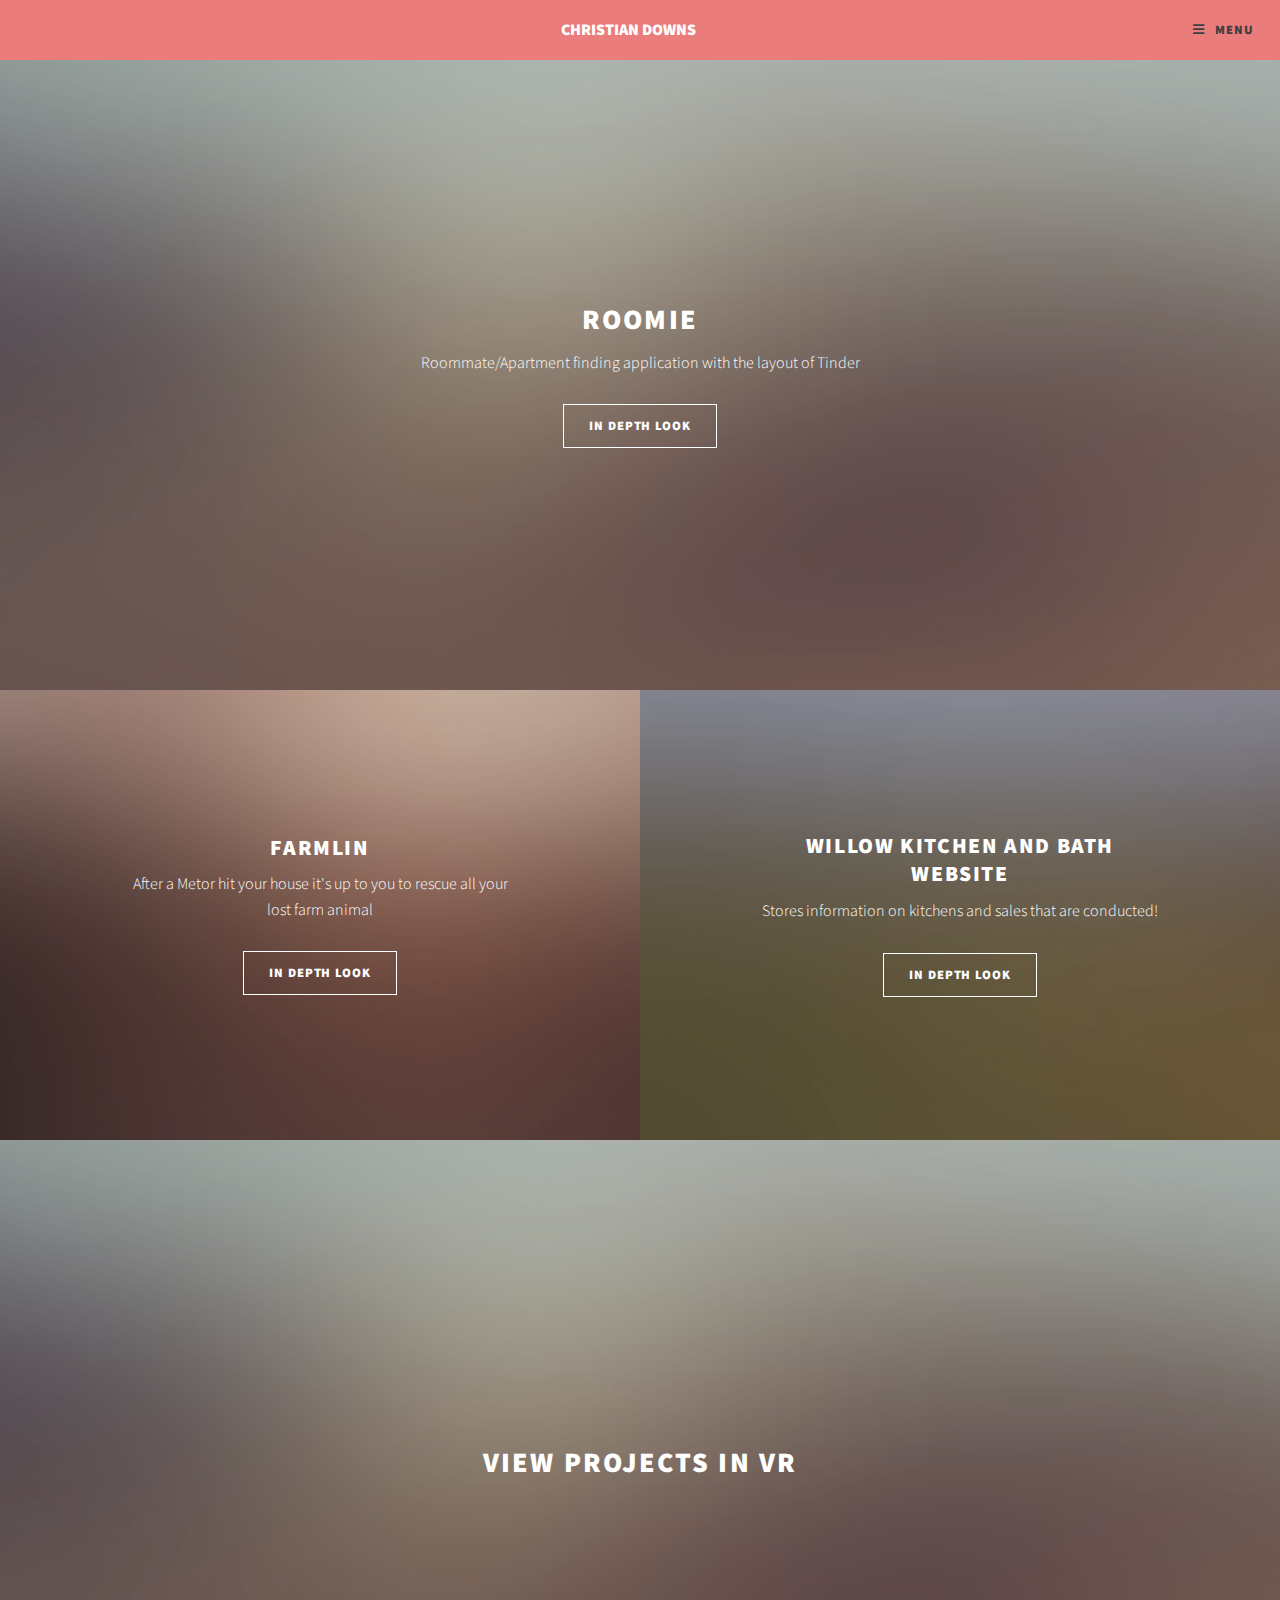
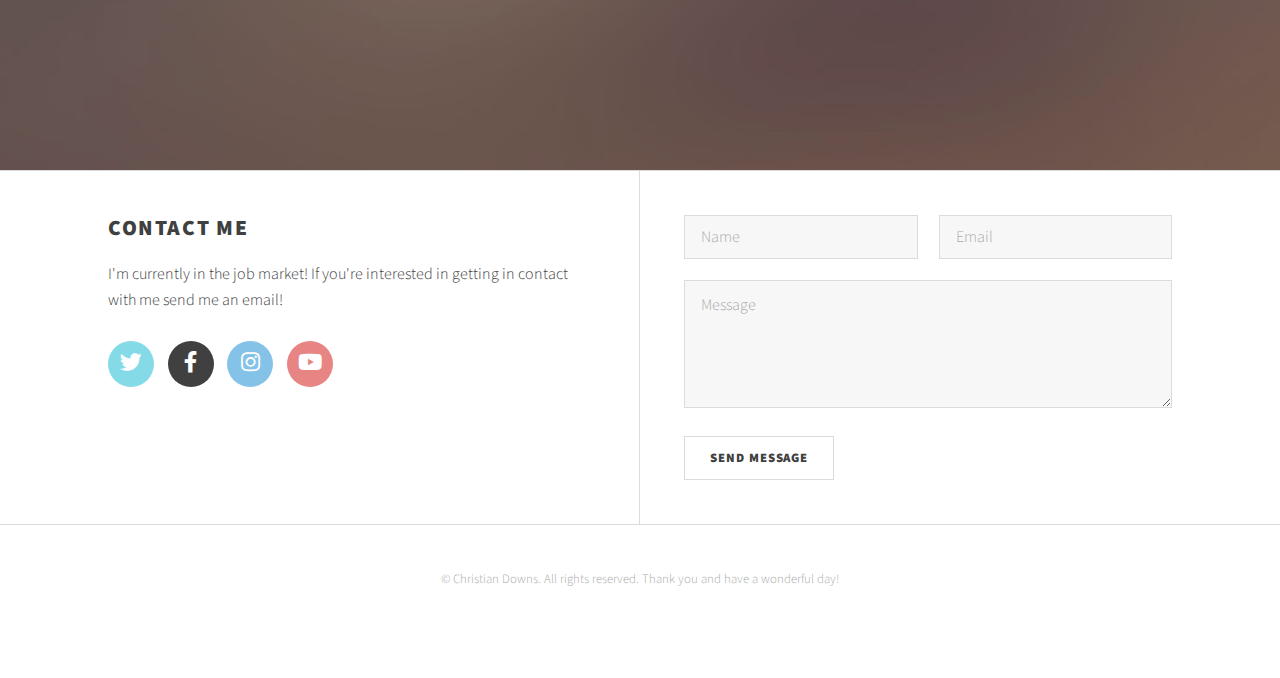
==== index.html @ 5be2044f "A few changes" ====
<!DOCTYPE HTML>
<!--
	Polymorph by Pixelarity
	pixelarity.com | hello@pixelarity.com
	License: pixelarity.com/license
-->
<html>
	<head>
		<title>Christian Downs</title>
		<meta charset="utf-8" />
		<meta name="viewport" content="width=device-width, initial-scale=1, user-scalable=no" />
		<link rel="stylesheet" href="assets/css/main.css" />
	</head>
	<body class="is-preload">
		
		<!-- Wrapper -->
			<div id="wrapper">

				<!-- Header -->
					<header id="header">

						<!-- Logo -->
							<div class="logo">
								<a href="index.html" class="title"><strong>Christian Downs</strong></a>
							</div>

						<!-- Nav -->
							<nav id="nav">
								<ul>
									<li><a href="index.html">Home</a></li>
									<li>
										<!--Drop down menue-->
										<a href="projects.html" class="dropdown">Projects</a>
										<ul>
											
											<li><a href="roomie.html">Roomie</a></li>
											<li><a href="farmlin.html">Farmlin</a></li>
											<li><a href="willow.html">Willow Kitchen and Bath Website</a></li>
										</ul>
									</li>
									<li><a href="contact.html">Contact</a></li>
								</ul>
							</nav>

					</header>
				<!--My Info-->
				<section id="my-info">
										
				</section>
				<!-- Banner -->
					<section id="banner">

						<!-- One -->
							<article class="full">
								<img src="images/pic01.jpg" alt="" data-position="center" />
								<div class="content">
									<h2><a href="roomie.html">Roomie</a></h2>
									<p>Roommate/Apartment finding application with the layout of Tinder</p>
									<ul class="actions special">
										<li><a href="roomie.html" class="button">In depth look</a></li>
									</ul>
								</div>
							</article>

						<!-- Two -->
							<article class="half">
								<img src="images/pic02.jpg" alt="" data-position="center" />
								<div class="content">
									<h2><a href="farmlin.html">Farmlin</a></h2>
									<p>After a Metor hit your house it's up to you to rescue all your lost farm animal</p>
									<ul class="actions special">
										<li><a href="farmlin.html" class="button">In Depth Look</a></li>
									</ul>
								</div>
							</article>

						<!-- Three -->
							<article class="half">
								<img src="images/pic03.jpg" alt="" data-position="center" />
								<div class="content">
									<h2><a href="willow.html">Willow Kitchen and Bath Website</a></h2>
									<p>Stores information on kitchens and sales that are conducted!</p>
									<ul class="actions special">
										<li><a href="willow.html" class="button">In Depth Look</a></li>
									</ul>
								</div>
							</article>
							<article class="full">
								<img src="images/pic01.jpg" data-position="center" />
								<div class="content">
									<h2><a href="vrProjectsDisplay.html">View Projects in VR</a></h2>
								</div>
							</article>

					</section>

				<!-- Main -->
					<div id="main">

					</div>

				<!-- Footer -->
					<footer id="footer">
						<div class="inner">
							<section>
								<h2>Contact me</h2>
								<p>I'm currently in the job market! If you're interested in getting in contact with me send me an email!</p>
								<ul class="icons style2">
									<li><a href="#" class="icon brands fa-twitter"><span class="label">Twitter</span></a></li>
									<li><a href="#" class="icon brands fa-facebook-f"><span class="label">Facebook</span></a></li>
									<li><a href="#" class="icon brands fa-instagram"><span class="label">Instagram</span></a></li>
									<li><a href="#" class="icon brands fa-youtube"><span class="label">YouTube</span></a></li>
								</ul>
							</section>
							<section>
                    <form method="post" action="http://christiandowns.info/cgi-bin/FormMail.pl">
                    	<input type="hidden" name="recipient" value="christian.downs.15@gmail.com" />
                    	<input type="hidden" name="subject" value="From the contact form" />
                    	<input type="hidden" name="redirect"
                    		value="http://www.christiandowns.info/emailSentPage.html" />
                    	<div class="fields">
                    		<div class="field half">
                    			<input type="text" name="name" id="name" placeholder="Name" />
                    		</div>
                    		<div class="field half">
                    			<input type="email" name="email" id="email" placeholder="Email" />
                    		</div>
                    		<div class="field">
                    			<textarea name="message" id="message" placeholder="Message" rows="4"></textarea>
                    		</div>
                    	</div>
                    	<ul class="actions">
                    		<li><input type="submit" value="Send Message" /></li>
                    	</ul>
                    </form>
							</section>
						</div>
						<div class="copyright">
							<p>&copy; Christian Downs. All rights reserved. Thank you and have a wonderful day!</p>
						</div>
					</footer>

			</div>

		<!-- Scripts -->
			<script src="assets/js/jquery.min.js"></script>
			<script src="assets/js/jquery.dropotron.min.js"></script>
			<script src="assets/js/browser.min.js"></script>
			<script src="assets/js/breakpoints.min.js"></script>
			<script src="assets/js/util.js"></script>
			<script src="assets/js/main.js"></script>
			<script src="https://smtpjs.com/v3/smtp.js"></script>
			<script src="email.js"></script>


	</body>
</html>
---- assets/css/main.css ----
@import url(fontawesome-all.min.css);
@import url("https://fonts.googleapis.com/css?family=Source+Sans+Pro:300,900,300italic,900italic");

/*
	Polymorph by Pixelarity
	pixelarity.com | hello@pixelarity.com
	License: pixelarity.com/license
*/

html, body, div, span, applet, object,
iframe, h1, h2, h3, h4, h5, h6, p, blockquote,
pre, a, abbr, acronym, address, big, cite,
code, del, dfn, em, img, ins, kbd, q, s, samp,
small, strike, strong, sub, sup, tt, var, b,
u, i, center, dl, dt, dd, ol, ul, li, fieldset,
form, label, legend, table, caption, tbody,
tfoot, thead, tr, th, td, article, aside,
canvas, details, embed, figure, figcaption,
footer, header, hgroup, menu, nav, output, ruby,
section, summary, time, mark, audio, video {
	margin: 0;
	padding: 0;
	border: 0;
	font-size: 100%;
	font: inherit;
	vertical-align: baseline;}

article, aside, details, figcaption, figure,
footer, header, hgroup, menu, nav, section {
	display: block;}

body {
	line-height: 1;
}

ol, ul {
	list-style: none;
}

blockquote, q {
	quotes: none;
}

	blockquote:before, blockquote:after, q:before, q:after {
		content: '';
		content: none;
	}

table {
	border-collapse: collapse;
	border-spacing: 0;
}

body {
	-webkit-text-size-adjust: none;
}

mark {
	background-color: transparent;
	color: inherit;
}

input::-moz-focus-inner {
	border: 0;
	padding: 0;
}

input, select, textarea {
	-moz-appearance: none;
	-webkit-appearance: none;
	-ms-appearance: none;
	appearance: none;
}

/* Basic */

	@-ms-viewport {
		width: device-width;
	}

	body {
		-ms-overflow-style: scrollbar;
	}

	@media screen and (max-width: 480px) {

		html, body {
			min-width: 320px;
		}

	}

	html {
		box-sizing: border-box;
	}

	*, *:before, *:after {
		box-sizing: inherit;
	}

	body {
		background: #ffffff;
	}

		body.is-preload *, body.is-preload *:before, body.is-preload *:after {
			-moz-animation: none !important;
			-webkit-animation: none !important;
			-ms-animation: none !important;
			animation: none !important;
			-moz-transition: none !important;
			-webkit-transition: none !important;
			-ms-transition: none !important;
			transition: none !important;
		}

/* Type */

	body {
		background-color: #ffffff;
		color: #404040;
	}

	body, input, select, textarea {
		font-family: "Source Sans Pro", Helvetica, sans-serif;
		font-size: 16pt;
		font-weight: 300;
		line-height: 1.6;
	}

		@media screen and (max-width: 1680px) {

			body, input, select, textarea {
				font-size: 13pt;
			}

		}

		@media screen and (max-width: 1280px) {

			body, input, select, textarea {
				font-size: 12pt;
			}

		}

		@media screen and (max-width: 360px) {

			body, input, select, textarea {
				font-size: 11pt;
			}

		}

	a {
		-moz-transition: border-bottom-color 0.2s ease-in-out, color 0.2s ease-in-out;
		-webkit-transition: border-bottom-color 0.2s ease-in-out, color 0.2s ease-in-out;
		-ms-transition: border-bottom-color 0.2s ease-in-out, color 0.2s ease-in-out;
		transition: border-bottom-color 0.2s ease-in-out, color 0.2s ease-in-out;
		text-decoration: none;
		border-bottom: dotted 1px;
	}

		a:before {
			-moz-transition: color 0.2s ease-in-out;
			-webkit-transition: color 0.2s ease-in-out;
			-ms-transition: color 0.2s ease-in-out;
			transition: color 0.2s ease-in-out;
		}

		a:hover {
			color: #e66666 !important;
			border-bottom-color: transparent;
		}

			a:hover:before {
				color: #e66666 !important;
			}

	strong, b {
		font-weight: 900;
	}

	em, i {
		font-style: italic;
	}

	p {
		margin: 0 0 1.75em 0;
	}

	h1, h2, h3, h4, h5, h6 {
		font-weight: 900;
		line-height: 1.3;
		margin: 2.1875em 0 0.875em 0;
		text-transform: uppercase;
		letter-spacing: 0.075em;
	}

		h1 a, h2 a, h3 a, h4 a, h5 a, h6 a {
			border-bottom: 0;
			color: inherit;
			text-decoration: none;
		}

		h1:first-child, h2:first-child, h3:first-child, h4:first-child, h5:first-child, h6:first-child {
			margin-top: 0;
		}

	h2 {
		font-size: 1.35em;
	}

	h3 {
		font-size: 1.2em;
	}

	h4 {
		font-size: 1em;
	}

	h5 {
		font-size: 0.9em;
	}

	h6 {
		font-size: 0.7em;
	}

	@media screen and (max-width: 736px) {

		h2 {
			font-size: 1.25em;
		}

		h3 {
			font-size: 1em;
		}

	}

	sub {
		font-size: 0.8em;
		position: relative;
		top: 0.5em;
	}

	sup {
		font-size: 0.8em;
		position: relative;
		top: -0.5em;
	}

	blockquote {
		border-left: solid 4px;
		font-style: italic;
		margin: 0 0 1.75em 0;
		padding: 0.4375em 0 0.4375em 1.75em;
	}

	code {
		border: solid 1px;
		font-family: "Courier New", monospace;
		font-size: 0.9em;
		margin: 0 0.25em;
		padding: 0.25em 0.65em;
	}

	pre {
		-webkit-overflow-scrolling: touch;
		font-family: "Courier New", monospace;
		font-size: 0.9em;
		margin: 0 0 1.75em 0;
	}

		pre code {
			display: block;
			line-height: 1.75;
			padding: 1em 1.5em;
			overflow-x: auto;
		}

	hr {
		border: 0;
		border-bottom: solid 1px;
		margin: 1.75em 0;
	}

		hr.major {
			margin: 2.625em 0;
		}

	.align-left {
		text-align: left;
	}

	.align-center {
		text-align: center;
	}

	.align-right {
		text-align: right;
	}

	input, select, textarea {
		color: #404040;
	}

	a {
		color: #e66666;
	}

	strong, b {
		color: #404040;
	}

	h1, h2, h3, h4, h5, h6 {
		color: #404040 !important;
	}

	blockquote {
		border-left-color: #dbdbdb;
	}

	code {
		background: rgba(144, 144, 144, 0.075);
		border-color: #dbdbdb;
	}

	hr {
		border-bottom-color: #dbdbdb;
	}

/* Row */

	.row {
		display: flex;
		flex-wrap: wrap;
		box-sizing: border-box;
		align-items: stretch;
	}

		.row > * {
			box-sizing: border-box;
		}

		.row.gtr-uniform > * > :last-child {
			margin-bottom: 0;
		}

		.row.aln-left {
			justify-content: flex-start;
		}

		.row.aln-center {
			justify-content: center;
		}

		.row.aln-right {
			justify-content: flex-end;
		}

		.row.aln-top {
			align-items: flex-start;
		}

		.row.aln-middle {
			align-items: center;
		}

		.row.aln-bottom {
			align-items: flex-end;
		}

		.row > .imp {
			order: -1;
		}

		.row > .col-1 {
			width: 8.33333%;
		}

		.row > .off-1 {
			margin-left: 8.33333%;
		}

		.row > .col-2 {
			width: 16.66667%;
		}

		.row > .off-2 {
			margin-left: 16.66667%;
		}

		.row > .col-3 {
			width: 25%;
		}

		.row > .off-3 {
			margin-left: 25%;
		}

		.row > .col-4 {
			width: 33.33333%;
		}

		.row > .off-4 {
			margin-left: 33.33333%;
		}

		.row > .col-5 {
			width: 41.66667%;
		}

		.row > .off-5 {
			margin-left: 41.66667%;
		}

		.row > .col-6 {
			width: 50%;
		}

		.row > .off-6 {
			margin-left: 50%;
		}

		.row > .col-7 {
			width: 58.33333%;
		}

		.row > .off-7 {
			margin-left: 58.33333%;
		}

		.row > .col-8 {
			width: 66.66667%;
		}

		.row > .off-8 {
			margin-left: 66.66667%;
		}

		.row > .col-9 {
			width: 75%;
		}

		.row > .off-9 {
			margin-left: 75%;
		}

		.row > .col-10 {
			width: 83.33333%;
		}

		.row > .off-10 {
			margin-left: 83.33333%;
		}

		.row > .col-11 {
			width: 91.66667%;
		}

		.row > .off-11 {
			margin-left: 91.66667%;
		}

		.row > .col-12 {
			width: 100%;
		}

		.row > .off-12 {
			margin-left: 100%;
		}

		.row.gtr-0 {
			margin-top: 0;
			margin-left: 0em;
		}

			.row.gtr-0 > * {
				padding: 0 0 0 0em;
			}

			.row.gtr-0.gtr-uniform {
				margin-top: 0em;
			}

				.row.gtr-0.gtr-uniform > * {
					padding-top: 0em;
				}

		.row.gtr-25 {
			margin-top: 0;
			margin-left: -0.6875em;
		}

			.row.gtr-25 > * {
				padding: 0 0 0 0.6875em;
			}

			.row.gtr-25.gtr-uniform {
				margin-top: -0.6875em;
			}

				.row.gtr-25.gtr-uniform > * {
					padding-top: 0.6875em;
				}

		.row.gtr-50 {
			margin-top: 0;
			margin-left: -1.375em;
		}

			.row.gtr-50 > * {
				padding: 0 0 0 1.375em;
			}

			.row.gtr-50.gtr-uniform {
				margin-top: -1.375em;
			}

				.row.gtr-50.gtr-uniform > * {
					padding-top: 1.375em;
				}

		.row {
			margin-top: 0;
			margin-left: -2.75em;
		}

			.row > * {
				padding: 0 0 0 2.75em;
			}

			.row.gtr-uniform {
				margin-top: -2.75em;
			}

				.row.gtr-uniform > * {
					padding-top: 2.75em;
				}

		.row.gtr-150 {
			margin-top: 0;
			margin-left: -4.125em;
		}

			.row.gtr-150 > * {
				padding: 0 0 0 4.125em;
			}

			.row.gtr-150.gtr-uniform {
				margin-top: -4.125em;
			}

				.row.gtr-150.gtr-uniform > * {
					padding-top: 4.125em;
				}

		.row.gtr-200 {
			margin-top: 0;
			margin-left: -5.5em;
		}

			.row.gtr-200 > * {
				padding: 0 0 0 5.5em;
			}

			.row.gtr-200.gtr-uniform {
				margin-top: -5.5em;
			}

				.row.gtr-200.gtr-uniform > * {
					padding-top: 5.5em;
				}

		@media screen and (max-width: 1680px) {

			.row {
				display: flex;
				flex-wrap: wrap;
				box-sizing: border-box;
				align-items: stretch;
			}

				.row > * {
					box-sizing: border-box;
				}

				.row.gtr-uniform > * > :last-child {
					margin-bottom: 0;
				}

				.row.aln-left {
					justify-content: flex-start;
				}

				.row.aln-center {
					justify-content: center;
				}

				.row.aln-right {
					justify-content: flex-end;
				}

				.row.aln-top {
					align-items: flex-start;
				}

				.row.aln-middle {
					align-items: center;
				}

				.row.aln-bottom {
					align-items: flex-end;
				}

				.row > .imp-xlarge {
					order: -1;
				}

				.row > .col-1-xlarge {
					width: 8.33333%;
				}

				.row > .off-1-xlarge {
					margin-left: 8.33333%;
				}

				.row > .col-2-xlarge {
					width: 16.66667%;
				}

				.row > .off-2-xlarge {
					margin-left: 16.66667%;
				}

				.row > .col-3-xlarge {
					width: 25%;
				}

				.row > .off-3-xlarge {
					margin-left: 25%;
				}

				.row > .col-4-xlarge {
					width: 33.33333%;
				}

				.row > .off-4-xlarge {
					margin-left: 33.33333%;
				}

				.row > .col-5-xlarge {
					width: 41.66667%;
				}

				.row > .off-5-xlarge {
					margin-left: 41.66667%;
				}

				.row > .col-6-xlarge {
					width: 50%;
				}

				.row > .off-6-xlarge {
					margin-left: 50%;
				}

				.row > .col-7-xlarge {
					width: 58.33333%;
				}

				.row > .off-7-xlarge {
					margin-left: 58.33333%;
				}

				.row > .col-8-xlarge {
					width: 66.66667%;
				}

				.row > .off-8-xlarge {
					margin-left: 66.66667%;
				}

				.row > .col-9-xlarge {
					width: 75%;
				}

				.row > .off-9-xlarge {
					margin-left: 75%;
				}

				.row > .col-10-xlarge {
					width: 83.33333%;
				}

				.row > .off-10-xlarge {
					margin-left: 83.33333%;
				}

				.row > .col-11-xlarge {
					width: 91.66667%;
				}

				.row > .off-11-xlarge {
					margin-left: 91.66667%;
				}

				.row > .col-12-xlarge {
					width: 100%;
				}

				.row > .off-12-xlarge {
					margin-left: 100%;
				}

				.row.gtr-0 {
					margin-top: 0;
					margin-left: 0em;
				}

					.row.gtr-0 > * {
						padding: 0 0 0 0em;
					}

					.row.gtr-0.gtr-uniform {
						margin-top: 0em;
					}

						.row.gtr-0.gtr-uniform > * {
							padding-top: 0em;
						}

				.row.gtr-25 {
					margin-top: 0;
					margin-left: -0.6875em;
				}

					.row.gtr-25 > * {
						padding: 0 0 0 0.6875em;
					}

					.row.gtr-25.gtr-uniform {
						margin-top: -0.6875em;
					}

						.row.gtr-25.gtr-uniform > * {
							padding-top: 0.6875em;
						}

				.row.gtr-50 {
					margin-top: 0;
					margin-left: -1.375em;
				}

					.row.gtr-50 > * {
						padding: 0 0 0 1.375em;
					}

					.row.gtr-50.gtr-uniform {
						margin-top: -1.375em;
					}

						.row.gtr-50.gtr-uniform > * {
							padding-top: 1.375em;
						}

				.row {
					margin-top: 0;
					margin-left: -2.75em;
				}

					.row > * {
						padding: 0 0 0 2.75em;
					}

					.row.gtr-uniform {
						margin-top: -2.75em;
					}

						.row.gtr-uniform > * {
							padding-top: 2.75em;
						}

				.row.gtr-150 {
					margin-top: 0;
					margin-left: -4.125em;
				}

					.row.gtr-150 > * {
						padding: 0 0 0 4.125em;
					}

					.row.gtr-150.gtr-uniform {
						margin-top: -4.125em;
					}

						.row.gtr-150.gtr-uniform > * {
							padding-top: 4.125em;
						}

				.row.gtr-200 {
					margin-top: 0;
					margin-left: -5.5em;
				}

					.row.gtr-200 > * {
						padding: 0 0 0 5.5em;
					}

					.row.gtr-200.gtr-uniform {
						margin-top: -5.5em;
					}

						.row.gtr-200.gtr-uniform > * {
							padding-top: 5.5em;
						}

		}

		@media screen and (max-width: 1280px) {

			.row {
				display: flex;
				flex-wrap: wrap;
				box-sizing: border-box;
				align-items: stretch;
			}

				.row > * {
					box-sizing: border-box;
				}

				.row.gtr-uniform > * > :last-child {
					margin-bottom: 0;
				}

				.row.aln-left {
					justify-content: flex-start;
				}

				.row.aln-center {
					justify-content: center;
				}

				.row.aln-right {
					justify-content: flex-end;
				}

				.row.aln-top {
					align-items: flex-start;
				}

				.row.aln-middle {
					align-items: center;
				}

				.row.aln-bottom {
					align-items: flex-end;
				}

				.row > .imp-large {
					order: -1;
				}

				.row > .col-1-large {
					width: 8.33333%;
				}

				.row > .off-1-large {
					margin-left: 8.33333%;
				}

				.row > .col-2-large {
					width: 16.66667%;
				}

				.row > .off-2-large {
					margin-left: 16.66667%;
				}

				.row > .col-3-large {
					width: 25%;
				}

				.row > .off-3-large {
					margin-left: 25%;
				}

				.row > .col-4-large {
					width: 33.33333%;
				}

				.row > .off-4-large {
					margin-left: 33.33333%;
				}

				.row > .col-5-large {
					width: 41.66667%;
				}

				.row > .off-5-large {
					margin-left: 41.66667%;
				}

				.row > .col-6-large {
					width: 50%;
				}

				.row > .off-6-large {
					margin-left: 50%;
				}

				.row > .col-7-large {
					width: 58.33333%;
				}

				.row > .off-7-large {
					margin-left: 58.33333%;
				}

				.row > .col-8-large {
					width: 66.66667%;
				}

				.row > .off-8-large {
					margin-left: 66.66667%;
				}

				.row > .col-9-large {
					width: 75%;
				}

				.row > .off-9-large {
					margin-left: 75%;
				}

				.row > .col-10-large {
					width: 83.33333%;
				}

				.row > .off-10-large {
					margin-left: 83.33333%;
				}

				.row > .col-11-large {
					width: 91.66667%;
				}

				.row > .off-11-large {
					margin-left: 91.66667%;
				}

				.row > .col-12-large {
					width: 100%;
				}

				.row > .off-12-large {
					margin-left: 100%;
				}

				.row.gtr-0 {
					margin-top: 0;
					margin-left: 0em;
				}

					.row.gtr-0 > * {
						padding: 0 0 0 0em;
					}

					.row.gtr-0.gtr-uniform {
						margin-top: 0em;
					}

						.row.gtr-0.gtr-uniform > * {
							padding-top: 0em;
						}

				.row.gtr-25 {
					margin-top: 0;
					margin-left: -0.6875em;
				}

					.row.gtr-25 > * {
						padding: 0 0 0 0.6875em;
					}

					.row.gtr-25.gtr-uniform {
						margin-top: -0.6875em;
					}

						.row.gtr-25.gtr-uniform > * {
							padding-top: 0.6875em;
						}

				.row.gtr-50 {
					margin-top: 0;
					margin-left: -1.375em;
				}

					.row.gtr-50 > * {
						padding: 0 0 0 1.375em;
					}

					.row.gtr-50.gtr-uniform {
						margin-top: -1.375em;
					}

						.row.gtr-50.gtr-uniform > * {
							padding-top: 1.375em;
						}

				.row {
					margin-top: 0;
					margin-left: -2.75em;
				}

					.row > * {
						padding: 0 0 0 2.75em;
					}

					.row.gtr-uniform {
						margin-top: -2.75em;
					}

						.row.gtr-uniform > * {
							padding-top: 2.75em;
						}

				.row.gtr-150 {
					margin-top: 0;
					margin-left: -4.125em;
				}

					.row.gtr-150 > * {
						padding: 0 0 0 4.125em;
					}

					.row.gtr-150.gtr-uniform {
						margin-top: -4.125em;
					}

						.row.gtr-150.gtr-uniform > * {
							padding-top: 4.125em;
						}

				.row.gtr-200 {
					margin-top: 0;
					margin-left: -5.5em;
				}

					.row.gtr-200 > * {
						padding: 0 0 0 5.5em;
					}

					.row.gtr-200.gtr-uniform {
						margin-top: -5.5em;
					}

						.row.gtr-200.gtr-uniform > * {
							padding-top: 5.5em;
						}

		}

		@media screen and (max-width: 980px) {

			.row {
				display: flex;
				flex-wrap: wrap;
				box-sizing: border-box;
				align-items: stretch;
			}

				.row > * {
					box-sizing: border-box;
				}

				.row.gtr-uniform > * > :last-child {
					margin-bottom: 0;
				}

				.row.aln-left {
					justify-content: flex-start;
				}

				.row.aln-center {
					justify-content: center;
				}

				.row.aln-right {
					justify-content: flex-end;
				}

				.row.aln-top {
					align-items: flex-start;
				}

				.row.aln-middle {
					align-items: center;
				}

				.row.aln-bottom {
					align-items: flex-end;
				}

				.row > .imp-medium {
					order: -1;
				}

				.row > .col-1-medium {
					width: 8.33333%;
				}

				.row > .off-1-medium {
					margin-left: 8.33333%;
				}

				.row > .col-2-medium {
					width: 16.66667%;
				}

				.row > .off-2-medium {
					margin-left: 16.66667%;
				}

				.row > .col-3-medium {
					width: 25%;
				}

				.row > .off-3-medium {
					margin-left: 25%;
				}

				.row > .col-4-medium {
					width: 33.33333%;
				}

				.row > .off-4-medium {
					margin-left: 33.33333%;
				}

				.row > .col-5-medium {
					width: 41.66667%;
				}

				.row > .off-5-medium {
					margin-left: 41.66667%;
				}

				.row > .col-6-medium {
					width: 50%;
				}

				.row > .off-6-medium {
					margin-left: 50%;
				}

				.row > .col-7-medium {
					width: 58.33333%;
				}

				.row > .off-7-medium {
					margin-left: 58.33333%;
				}

				.row > .col-8-medium {
					width: 66.66667%;
				}

				.row > .off-8-medium {
					margin-left: 66.66667%;
				}

				.row > .col-9-medium {
					width: 75%;
				}

				.row > .off-9-medium {
					margin-left: 75%;
				}

				.row > .col-10-medium {
					width: 83.33333%;
				}

				.row > .off-10-medium {
					margin-left: 83.33333%;
				}

				.row > .col-11-medium {
					width: 91.66667%;
				}

				.row > .off-11-medium {
					margin-left: 91.66667%;
				}

				.row > .col-12-medium {
					width: 100%;
				}

				.row > .off-12-medium {
					margin-left: 100%;
				}

				.row.gtr-0 {
					margin-top: 0;
					margin-left: 0em;
				}

					.row.gtr-0 > * {
						padding: 0 0 0 0em;
					}

					.row.gtr-0.gtr-uniform {
						margin-top: 0em;
					}

						.row.gtr-0.gtr-uniform > * {
							padding-top: 0em;
						}

				.row.gtr-25 {
					margin-top: 0;
					margin-left: -0.5em;
				}

					.row.gtr-25 > * {
						padding: 0 0 0 0.5em;
					}

					.row.gtr-25.gtr-uniform {
						margin-top: -0.5em;
					}

						.row.gtr-25.gtr-uniform > * {
							padding-top: 0.5em;
						}

				.row.gtr-50 {
					margin-top: 0;
					margin-left: -1em;
				}

					.row.gtr-50 > * {
						padding: 0 0 0 1em;
					}

					.row.gtr-50.gtr-uniform {
						margin-top: -1em;
					}

						.row.gtr-50.gtr-uniform > * {
							padding-top: 1em;
						}

				.row {
					margin-top: 0;
					margin-left: -2em;
				}

					.row > * {
						padding: 0 0 0 2em;
					}

					.row.gtr-uniform {
						margin-top: -2em;
					}

						.row.gtr-uniform > * {
							padding-top: 2em;
						}

				.row.gtr-150 {
					margin-top: 0;
					margin-left: -3em;
				}

					.row.gtr-150 > * {
						padding: 0 0 0 3em;
					}

					.row.gtr-150.gtr-uniform {
						margin-top: -3em;
					}

						.row.gtr-150.gtr-uniform > * {
							padding-top: 3em;
						}

				.row.gtr-200 {
					margin-top: 0;
					margin-left: -4em;
				}

					.row.gtr-200 > * {
						padding: 0 0 0 4em;
					}

					.row.gtr-200.gtr-uniform {
						margin-top: -4em;
					}

						.row.gtr-200.gtr-uniform > * {
							padding-top: 4em;
						}

		}

		@media screen and (max-width: 736px) {

			.row {
				display: flex;
				flex-wrap: wrap;
				box-sizing: border-box;
				align-items: stretch;
			}

				.row > * {
					box-sizing: border-box;
				}

				.row.gtr-uniform > * > :last-child {
					margin-bottom: 0;
				}

				.row.aln-left {
					justify-content: flex-start;
				}

				.row.aln-center {
					justify-content: center;
				}

				.row.aln-right {
					justify-content: flex-end;
				}

				.row.aln-top {
					align-items: flex-start;
				}

				.row.aln-middle {
					align-items: center;
				}

				.row.aln-bottom {
					align-items: flex-end;
				}

				.row > .imp-small {
					order: -1;
				}

				.row > .col-1-small {
					width: 8.33333%;
				}

				.row > .off-1-small {
					margin-left: 8.33333%;
				}

				.row > .col-2-small {
					width: 16.66667%;
				}

				.row > .off-2-small {
					margin-left: 16.66667%;
				}

				.row > .col-3-small {
					width: 25%;
				}

				.row > .off-3-small {
					margin-left: 25%;
				}

				.row > .col-4-small {
					width: 33.33333%;
				}

				.row > .off-4-small {
					margin-left: 33.33333%;
				}

				.row > .col-5-small {
					width: 41.66667%;
				}

				.row > .off-5-small {
					margin-left: 41.66667%;
				}

				.row > .col-6-small {
					width: 50%;
				}

				.row > .off-6-small {
					margin-left: 50%;
				}

				.row > .col-7-small {
					width: 58.33333%;
				}

				.row > .off-7-small {
					margin-left: 58.33333%;
				}

				.row > .col-8-small {
					width: 66.66667%;
				}

				.row > .off-8-small {
					margin-left: 66.66667%;
				}

				.row > .col-9-small {
					width: 75%;
				}

				.row > .off-9-small {
					margin-left: 75%;
				}

				.row > .col-10-small {
					width: 83.33333%;
				}

				.row > .off-10-small {
					margin-left: 83.33333%;
				}

				.row > .col-11-small {
					width: 91.66667%;
				}

				.row > .off-11-small {
					margin-left: 91.66667%;
				}

				.row > .col-12-small {
					width: 100%;
				}

				.row > .off-12-small {
					margin-left: 100%;
				}

				.row.gtr-0 {
					margin-top: 0;
					margin-left: 0em;
				}

					.row.gtr-0 > * {
						padding: 0 0 0 0em;
					}

					.row.gtr-0.gtr-uniform {
						margin-top: 0em;
					}

						.row.gtr-0.gtr-uniform > * {
							padding-top: 0em;
						}

				.row.gtr-25 {
					margin-top: 0;
					margin-left: -0.25em;
				}

					.row.gtr-25 > * {
						padding: 0 0 0 0.25em;
					}

					.row.gtr-25.gtr-uniform {
						margin-top: -0.25em;
					}

						.row.gtr-25.gtr-uniform > * {
							padding-top: 0.25em;
						}

				.row.gtr-50 {
					margin-top: 0;
					margin-left: -0.5em;
				}

					.row.gtr-50 > * {
						padding: 0 0 0 0.5em;
					}

					.row.gtr-50.gtr-uniform {
						margin-top: -0.5em;
					}

						.row.gtr-50.gtr-uniform > * {
							padding-top: 0.5em;
						}

				.row {
					margin-top: 0;
					margin-left: -1em;
				}

					.row > * {
						padding: 0 0 0 1em;
					}

					.row.gtr-uniform {
						margin-top: -1em;
					}

						.row.gtr-uniform > * {
							padding-top: 1em;
						}

				.row.gtr-150 {
					margin-top: 0;
					margin-left: -1.5em;
				}

					.row.gtr-150 > * {
						padding: 0 0 0 1.5em;
					}

					.row.gtr-150.gtr-uniform {
						margin-top: -1.5em;
					}

						.row.gtr-150.gtr-uniform > * {
							padding-top: 1.5em;
						}

				.row.gtr-200 {
					margin-top: 0;
					margin-left: -2em;
				}

					.row.gtr-200 > * {
						padding: 0 0 0 2em;
					}

					.row.gtr-200.gtr-uniform {
						margin-top: -2em;
					}

						.row.gtr-200.gtr-uniform > * {
							padding-top: 2em;
						}

		}

		@media screen and (max-width: 480px) {

			.row {
				display: flex;
				flex-wrap: wrap;
				box-sizing: border-box;
				align-items: stretch;
			}

				.row > * {
					box-sizing: border-box;
				}

				.row.gtr-uniform > * > :last-child {
					margin-bottom: 0;
				}

				.row.aln-left {
					justify-content: flex-start;
				}

				.row.aln-center {
					justify-content: center;
				}

				.row.aln-right {
					justify-content: flex-end;
				}

				.row.aln-top {
					align-items: flex-start;
				}

				.row.aln-middle {
					align-items: center;
				}

				.row.aln-bottom {
					align-items: flex-end;
				}

				.row > .imp-xsmall {
					order: -1;
				}

				.row > .col-1-xsmall {
					width: 8.33333%;
				}

				.row > .off-1-xsmall {
					margin-left: 8.33333%;
				}

				.row > .col-2-xsmall {
					width: 16.66667%;
				}

				.row > .off-2-xsmall {
					margin-left: 16.66667%;
				}

				.row > .col-3-xsmall {
					width: 25%;
				}

				.row > .off-3-xsmall {
					margin-left: 25%;
				}

				.row > .col-4-xsmall {
					width: 33.33333%;
				}

				.row > .off-4-xsmall {
					margin-left: 33.33333%;
				}

				.row > .col-5-xsmall {
					width: 41.66667%;
				}

				.row > .off-5-xsmall {
					margin-left: 41.66667%;
				}

				.row > .col-6-xsmall {
					width: 50%;
				}

				.row > .off-6-xsmall {
					margin-left: 50%;
				}

				.row > .col-7-xsmall {
					width: 58.33333%;
				}

				.row > .off-7-xsmall {
					margin-left: 58.33333%;
				}

				.row > .col-8-xsmall {
					width: 66.66667%;
				}

				.row > .off-8-xsmall {
					margin-left: 66.66667%;
				}

				.row > .col-9-xsmall {
					width: 75%;
				}

				.row > .off-9-xsmall {
					margin-left: 75%;
				}

				.row > .col-10-xsmall {
					width: 83.33333%;
				}

				.row > .off-10-xsmall {
					margin-left: 83.33333%;
				}

				.row > .col-11-xsmall {
					width: 91.66667%;
				}

				.row > .off-11-xsmall {
					margin-left: 91.66667%;
				}

				.row > .col-12-xsmall {
					width: 100%;
				}

				.row > .off-12-xsmall {
					margin-left: 100%;
				}

				.row.gtr-0 {
					margin-top: 0;
					margin-left: 0em;
				}

					.row.gtr-0 > * {
						padding: 0 0 0 0em;
					}

					.row.gtr-0.gtr-uniform {
						margin-top: 0em;
					}

						.row.gtr-0.gtr-uniform > * {
							padding-top: 0em;
						}

				.row.gtr-25 {
					margin-top: 0;
					margin-left: -0.25em;
				}

					.row.gtr-25 > * {
						padding: 0 0 0 0.25em;
					}

					.row.gtr-25.gtr-uniform {
						margin-top: -0.25em;
					}

						.row.gtr-25.gtr-uniform > * {
							padding-top: 0.25em;
						}

				.row.gtr-50 {
					margin-top: 0;
					margin-left: -0.5em;
				}

					.row.gtr-50 > * {
						padding: 0 0 0 0.5em;
					}

					.row.gtr-50.gtr-uniform {
						margin-top: -0.5em;
					}

						.row.gtr-50.gtr-uniform > * {
							padding-top: 0.5em;
						}

				.row {
					margin-top: 0;
					margin-left: -1em;
				}

					.row > * {
						padding: 0 0 0 1em;
					}

					.row.gtr-uniform {
						margin-top: -1em;
					}

						.row.gtr-uniform > * {
							padding-top: 1em;
						}

				.row.gtr-150 {
					margin-top: 0;
					margin-left: -1.5em;
				}

					.row.gtr-150 > * {
						padding: 0 0 0 1.5em;
					}

					.row.gtr-150.gtr-uniform {
						margin-top: -1.5em;
					}

						.row.gtr-150.gtr-uniform > * {
							padding-top: 1.5em;
						}

				.row.gtr-200 {
					margin-top: 0;
					margin-left: -2em;
				}

					.row.gtr-200 > * {
						padding: 0 0 0 2em;
					}

					.row.gtr-200.gtr-uniform {
						margin-top: -2em;
					}

						.row.gtr-200.gtr-uniform > * {
							padding-top: 2em;
						}

		}

/* Box */

	.box {
		border: solid 1px;
		margin-bottom: 1.75em;
		padding: 1.5em;
	}

		.box > :last-child,
		.box > :last-child > :last-child,
		.box > :last-child > :last-child > :last-child {
			margin-bottom: 0;
		}

		.box.alt {
			border: 0;
			border-radius: 0;
			padding: 0;
		}

	.box {
		border-color: #dbdbdb;
	}

/* Button */

	input[type="submit"],
	input[type="reset"],
	input[type="button"],
	button,
	.button {
		-moz-appearance: none;
		-webkit-appearance: none;
		-ms-appearance: none;
		appearance: none;
		-moz-transition: background-color 0.2s ease-in-out, color 0.2s ease-in-out;
		-webkit-transition: background-color 0.2s ease-in-out, color 0.2s ease-in-out;
		-ms-transition: background-color 0.2s ease-in-out, color 0.2s ease-in-out;
		transition: background-color 0.2s ease-in-out, color 0.2s ease-in-out;
		border-radius: 0;
		border: 0;
		cursor: pointer;
		display: inline-block;
		font-weight: 900;
		height: 3.4375em;
		line-height: 3.4375em;
		padding: 0 2em;
		text-align: center;
		text-decoration: none;
		white-space: nowrap;
		text-transform: uppercase;
		font-size: 0.8em;
		letter-spacing: 0.075em;
	}

		input[type="submit"].icon,
		input[type="reset"].icon,
		input[type="button"].icon,
		button.icon,
		.button.icon {
			padding-left: 1.35em;
		}

			input[type="submit"].icon:before,
			input[type="reset"].icon:before,
			input[type="button"].icon:before,
			button.icon:before,
			.button.icon:before {
				margin-right: 0.5em;
			}

		input[type="submit"].fit,
		input[type="reset"].fit,
		input[type="button"].fit,
		button.fit,
		.button.fit {
			width: 100%;
		}

		input[type="submit"].small,
		input[type="reset"].small,
		input[type="button"].small,
		button.small,
		.button.small {
			font-size: 0.8em;
		}

		input[type="submit"].large,
		input[type="reset"].large,
		input[type="button"].large,
		button.large,
		.button.large {
			font-size: 1.35em;
		}

		input[type="submit"].disabled, input[type="submit"]:disabled,
		input[type="reset"].disabled,
		input[type="reset"]:disabled,
		input[type="button"].disabled,
		input[type="button"]:disabled,
		button.disabled,
		button:disabled,
		.button.disabled,
		.button:disabled {
			pointer-events: none;
			opacity: 0.25;
		}

		@media screen and (max-width: 480px) {

			input[type="submit"],
			input[type="reset"],
			input[type="button"],
			button,
			.button {
				padding: 0;
			}

		}

	input[type="submit"],
	input[type="reset"],
	input[type="button"],
	button {
		line-height: 3.09375em;
	}

	input[type="submit"],
	input[type="reset"],
	input[type="button"],
	button,
	.button {
		background-color: transparent;
		box-shadow: inset 0 0 0 1px #dbdbdb;
		color: #404040 !important;
	}

		input[type="submit"]:hover,
		input[type="reset"]:hover,
		input[type="button"]:hover,
		button:hover,
		.button:hover {
			background-color: rgba(144, 144, 144, 0.075);
			color: inherit !important;
		}

		input[type="submit"]:active,
		input[type="reset"]:active,
		input[type="button"]:active,
		button:active,
		.button:active {
			background-color: rgba(144, 144, 144, 0.2);
		}

		input[type="submit"].primary,
		input[type="reset"].primary,
		input[type="button"].primary,
		button.primary,
		.button.primary {
			box-shadow: none;
			background-color: #404040;
			color: #ffffff !important;
		}

			input[type="submit"].primary:hover,
			input[type="reset"].primary:hover,
			input[type="button"].primary:hover,
			button.primary:hover,
			.button.primary:hover {
				background-color: #4d4d4d;
			}

			input[type="submit"].primary:active,
			input[type="reset"].primary:active,
			input[type="button"].primary:active,
			button.primary:active,
			.button.primary:active {
				background-color: #333333;
			}

/* Form */

	form {
		margin: 0 0 1.75em 0;
		overflow: hidden;
	}

		form > :last-child {
			margin-bottom: 0;
		}

		form > .fields {
			display: -moz-flex;
			display: -webkit-flex;
			display: -ms-flex;
			display: flex;
			-moz-flex-wrap: wrap;
			-webkit-flex-wrap: wrap;
			-ms-flex-wrap: wrap;
			flex-wrap: wrap;
			width: calc(100% + 2.625em);
			margin: -1.3125em 0 1.75em -1.3125em;
		}

			form > .fields > .field {
				-moz-flex-grow: 0;
				-webkit-flex-grow: 0;
				-ms-flex-grow: 0;
				flex-grow: 0;
				-moz-flex-shrink: 0;
				-webkit-flex-shrink: 0;
				-ms-flex-shrink: 0;
				flex-shrink: 0;
				padding: 1.3125em 0 0 1.3125em;
				width: calc(100% - 1.3125em);
			}

				form > .fields > .field.half {
					width: calc(50% - 0.65625em);
				}

				form > .fields > .field.third {
					width: calc(100%/3 - 0.4375em);
				}

				form > .fields > .field.quarter {
					width: calc(25% - 0.32812em);
				}

		@media screen and (max-width: 480px) {

			form > .fields {
				width: calc(100% + 2.625em);
				margin: -1.3125em 0 1.75em -1.3125em;
			}

				form > .fields > .field {
					padding: 1.3125em 0 0 1.3125em;
					width: calc(100% - 1.3125em);
				}

					form > .fields > .field.half {
						width: calc(100% - 1.3125em);
					}

					form > .fields > .field.third {
						width: calc(100% - 1.3125em);
					}

					form > .fields > .field.quarter {
						width: calc(100% - 1.3125em);
					}

		}

	label {
		display: block;
		font-size: 0.9em;
		font-weight: 900;
		margin: 0 0 0.875em 0;
	}

	input[type="text"],
	input[type="password"],
	input[type="email"],
	select,
	textarea {
		-moz-appearance: none;
		-webkit-appearance: none;
		-ms-appearance: none;
		appearance: none;
		border-radius: 0;
		border: none;
		border: solid 1px;
		color: inherit;
		display: block;
		outline: 0;
		padding: 0 1em;
		text-decoration: none;
		width: 100%;
	}

		input[type="text"]:invalid,
		input[type="password"]:invalid,
		input[type="email"]:invalid,
		select:invalid,
		textarea:invalid {
			box-shadow: none;
		}

	select {
		background-size: 1.25em;
		background-repeat: no-repeat;
		background-position: calc(100% - 1em) center;
		height: 2.75em;
		padding-right: 2.75em;
		text-overflow: ellipsis;
	}

		select:focus::-ms-value {
			background-color: transparent;
		}

		select::-ms-expand {
			display: none;
		}

	input[type="text"],
	input[type="password"],
	input[type="email"],
	select {
		height: 2.75em;
	}

	textarea {
		padding: 0.75em 1em;
	}

	input[type="checkbox"],
	input[type="radio"] {
		-moz-appearance: none;
		-webkit-appearance: none;
		-ms-appearance: none;
		appearance: none;
		display: block;
		float: left;
		margin-right: -2em;
		opacity: 0;
		width: 1em;
		z-index: -1;
	}

		input[type="checkbox"] + label,
		input[type="radio"] + label {
			text-decoration: none;
			cursor: pointer;
			display: inline-block;
			font-size: 1em;
			font-weight: 300;
			padding-left: 2.4em;
			padding-right: 0.75em;
			position: relative;
		}

			input[type="checkbox"] + label:before,
			input[type="radio"] + label:before {
				-moz-osx-font-smoothing: grayscale;
				-webkit-font-smoothing: antialiased;
				display: inline-block;
				font-style: normal;
				font-variant: normal;
				text-rendering: auto;
				line-height: 1;
				text-transform: none !important;
				font-family: 'Font Awesome 5 Free';
				font-weight: 900;
			}

			input[type="checkbox"] + label:before,
			input[type="radio"] + label:before {
				border: solid 1px;
				content: '';
				display: inline-block;
				font-size: 0.8em;
				height: 1.65em;
				left: 0;
				line-height: 1.58125em;
				position: absolute;
				text-align: center;
				top: 0;
				width: 1.65em;
			}

		input[type="checkbox"]:checked + label:before,
		input[type="radio"]:checked + label:before {
			content: '\f00c';
		}

	input[type="radio"] + label:before {
		border-radius: 100%;
	}

	::-webkit-input-placeholder {
		opacity: 1.0;
	}

	:-moz-placeholder {
		opacity: 1.0;
	}

	::-moz-placeholder {
		opacity: 1.0;
	}

	:-ms-input-placeholder {
		opacity: 1.0;
	}

	label {
		color: #404040;
	}

	input[type="text"],
	input[type="password"],
	input[type="email"],
	select,
	textarea {
		background-color: rgba(144, 144, 144, 0.075);
		border-color: #dbdbdb;
	}

		input[type="text"]:focus,
		input[type="password"]:focus,
		input[type="email"]:focus,
		select:focus,
		textarea:focus {
			border-color: #e66666;
			box-shadow: 0 0 0 1px #e66666;
		}

	select {
		background-image: url("data:image/svg+xml;charset=utf8,%3Csvg xmlns='http://www.w3.org/2000/svg' width='40' height='40' preserveAspectRatio='none' viewBox='0 0 40 40'%3E%3Cpath d='M9.4,12.3l10.4,10.4l10.4-10.4c0.2-0.2,0.5-0.4,0.9-0.4c0.3,0,0.6,0.1,0.9,0.4l3.3,3.3c0.2,0.2,0.4,0.5,0.4,0.9 c0,0.4-0.1,0.6-0.4,0.9L20.7,31.9c-0.2,0.2-0.5,0.4-0.9,0.4c-0.3,0-0.6-0.1-0.9-0.4L4.3,17.3c-0.2-0.2-0.4-0.5-0.4-0.9 c0-0.4,0.1-0.6,0.4-0.9l3.3-3.3c0.2-0.2,0.5-0.4,0.9-0.4S9.1,12.1,9.4,12.3z' fill='%23dbdbdb' /%3E%3C/svg%3E");
	}

		select option {
			color: #404040;
			background: #ffffff;
		}

	input[type="checkbox"] + label,
	input[type="radio"] + label {
		color: #404040;
	}

		input[type="checkbox"] + label:before,
		input[type="radio"] + label:before {
			background: rgba(144, 144, 144, 0.075);
			border-color: #dbdbdb;
		}

	input[type="checkbox"]:checked + label:before,
	input[type="radio"]:checked + label:before {
		background-color: #404040;
		color: #ffffff;
		border-color: #404040;
	}

	input[type="checkbox"]:focus + label:before,
	input[type="radio"]:focus + label:before {
		border-color: #e66666;
		box-shadow: 0 0 0 1px #e66666;
	}

	::-webkit-input-placeholder {
		color: #aaaaaa !important;
	}

	:-moz-placeholder {
		color: #aaaaaa !important;
	}

	::-moz-placeholder {
		color: #aaaaaa !important;
	}

	:-ms-input-placeholder {
		color: #aaaaaa !important;
	}

	.formerize-placeholder {
		color: #aaaaaa !important;
	}

/* Icon */

	.icon {
		text-decoration: none;
		border-bottom: none;
		position: relative;
	}

		.icon:before {
			-moz-osx-font-smoothing: grayscale;
			-webkit-font-smoothing: antialiased;
			display: inline-block;
			font-style: normal;
			font-variant: normal;
			text-rendering: auto;
			line-height: 1;
			text-transform: none !important;
			font-family: 'Font Awesome 5 Free';
			font-weight: 400;
		}

		.icon.solid:before {
			font-weight: 900;
		}

		.icon.brands:before {
			font-family: 'Font Awesome 5 Brands';
		}

		.icon > .label {
			display: none;
		}

/* Image */

	.image {
		border: 0;
		display: inline-block;
		position: relative;
	}

		.image img {
			display: block;
		}

		.image.left, .image.right {
			max-width: 40%;
		}

			.image.left img, .image.right img {
				width: 100%;
			}

		.image.left {
			float: left;
			margin: 0 1.5em 1em 0;
			top: 0.25em;
		}

		.image.right {
			float: right;
			margin: 0 0 1em 1.5em;
			top: 0.25em;
		}

		.image.fit {
			display: block;
			margin: 0 0 1.75em 0;
			width: 100%;
		}

			.image.fit img {
				width: 100%;
			}

		.image.main {
			display: block;
			margin: 0 0 2.625em 0;
			width: 100%;
		}

			.image.main img {
				width: 100%;
			}

			@media screen and (max-width: 736px) {

				.image.main {
					margin: 0 0 1.75em 0;
				}

			}

/* List */

	ol {
		list-style: decimal;
		margin: 0 0 1.75em 0;
		padding-left: 1.25em;
	}

		ol li {
			padding-left: 0.25em;
		}

	ul {
		list-style: disc;
		margin: 0 0 1.75em 0;
		padding-left: 1em;
	}

		ul li {
			padding-left: 0.5em;
		}

		ul.alt {
			list-style: none;
			padding-left: 0;
		}

			ul.alt li {
				border-top: solid 1px;
				padding: 0.5em 0;
			}

				ul.alt li:first-child {
					border-top: 0;
					padding-top: 0;
				}

	dl {
		margin: 0 0 1.75em 0;
	}

		dl dt {
			display: block;
			font-weight: 900;
			margin: 0 0 0.875em 0;
		}

		dl dd {
			margin-left: 1.75em;
		}

	ul.alt li {
		border-top-color: #dbdbdb;
	}

/* Actions */

	ul.actions {
		display: -moz-flex;
		display: -webkit-flex;
		display: -ms-flex;
		display: flex;
		cursor: default;
		list-style: none;
		margin-left: -0.875em;
		padding-left: 0;
	}

		ul.actions li {
			padding: 0 0 0 0.875em;
			vertical-align: middle;
		}

		ul.actions.special {
			-moz-justify-content: center;
			-webkit-justify-content: center;
			-ms-justify-content: center;
			justify-content: center;
			width: 100%;
			margin-left: 0;
		}

			ul.actions.special li:first-child {
				padding-left: 0;
			}

		ul.actions.stacked {
			-moz-flex-direction: column;
			-webkit-flex-direction: column;
			-ms-flex-direction: column;
			flex-direction: column;
			margin-left: 0;
		}

			ul.actions.stacked li {
				padding: 1.1375em 0 0 0;
			}

				ul.actions.stacked li:first-child {
					padding-top: 0;
				}

		ul.actions.fit {
			width: calc(100% + 0.875em);
		}

			ul.actions.fit li {
				-moz-flex-grow: 1;
				-webkit-flex-grow: 1;
				-ms-flex-grow: 1;
				flex-grow: 1;
				-moz-flex-shrink: 1;
				-webkit-flex-shrink: 1;
				-ms-flex-shrink: 1;
				flex-shrink: 1;
				width: 100%;
			}

				ul.actions.fit li > * {
					width: 100%;
				}

			ul.actions.fit.stacked {
				width: 100%;
			}

		@media screen and (max-width: 480px) {

			ul.actions:not(.fixed) {
				-moz-flex-direction: column;
				-webkit-flex-direction: column;
				-ms-flex-direction: column;
				flex-direction: column;
				margin-left: 0;
				width: 100% !important;
			}

				ul.actions:not(.fixed) li {
					-moz-flex-grow: 1;
					-webkit-flex-grow: 1;
					-ms-flex-grow: 1;
					flex-grow: 1;
					-moz-flex-shrink: 1;
					-webkit-flex-shrink: 1;
					-ms-flex-shrink: 1;
					flex-shrink: 1;
					padding: 0.875em 0 0 0;
					text-align: center;
					width: 100%;
				}

					ul.actions:not(.fixed) li > * {
						width: 100%;
					}

					ul.actions:not(.fixed) li:first-child {
						padding-top: 0;
					}

					ul.actions:not(.fixed) li input[type="submit"],
					ul.actions:not(.fixed) li input[type="reset"],
					ul.actions:not(.fixed) li input[type="button"],
					ul.actions:not(.fixed) li button,
					ul.actions:not(.fixed) li .button {
						width: 100%;
					}

						ul.actions:not(.fixed) li input[type="submit"].icon:before,
						ul.actions:not(.fixed) li input[type="reset"].icon:before,
						ul.actions:not(.fixed) li input[type="button"].icon:before,
						ul.actions:not(.fixed) li button.icon:before,
						ul.actions:not(.fixed) li .button.icon:before {
							margin-left: -0.5em;
						}

		}

/* Icons */

	ul.icons {
		cursor: default;
		list-style: none;
		padding-left: 0;
	}

		ul.icons li {
			display: inline-block;
			padding: 0 1em 0 0;
		}

			ul.icons li:last-child {
				padding-right: 0 !important;
			}

		ul.icons.style2 li {
			font-size: 1.35em;
			padding: 0 0.5em 0 0;
		}

			ul.icons.style2 li a {
				-moz-transition: background-color 0.2s ease-in-out, color 0.2s ease-in-out;
				-webkit-transition: background-color 0.2s ease-in-out, color 0.2s ease-in-out;
				-ms-transition: background-color 0.2s ease-in-out, color 0.2s ease-in-out;
				transition: background-color 0.2s ease-in-out, color 0.2s ease-in-out;
				display: inline-block;
				border-radius: 100%;
				width: 2.125em;
				height: 2.125em;
				line-height: 2.125em;
				text-align: center;
				background-color: #404040;
				color: #ffffff !important;
			}

				ul.icons.style2 li a:hover {
					background-color: #4d4d4d;
				}

				ul.icons.style2 li a:active {
					background-color: #333333;
				}

				ul.icons.style2 li a:before {
					color: inherit !important;
				}

				ul.icons.style2 li a.fa-twitter {
					background-color: #84dae7;
					color: #ffffff !important;
				}

					ul.icons.style2 li a.fa-twitter:hover {
						background-color: #99e0eb;
					}

					ul.icons.style2 li a.fa-twitter:active {
						background-color: #6fd4e3;
					}

				ul.icons.style2 li a.fa-facebook {
					background-color: #75aae6;
					color: #ffffff !important;
				}

					ul.icons.style2 li a.fa-facebook:hover {
						background-color: #8bb7ea;
					}

					ul.icons.style2 li a.fa-facebook:active {
						background-color: #5f9de2;
					}

				ul.icons.style2 li a.fa-instagram {
					background-color: #84c3e7;
					color: #ffffff !important;
				}

					ul.icons.style2 li a.fa-instagram:hover {
						background-color: #99cdeb;
					}

					ul.icons.style2 li a.fa-instagram:active {
						background-color: #6fb9e3;
					}

				ul.icons.style2 li a.fa-youtube {
					background-color: #e78484;
					color: #ffffff !important;
				}

					ul.icons.style2 li a.fa-youtube:hover {
						background-color: #eb9999;
					}

					ul.icons.style2 li a.fa-youtube:active {
						background-color: #e36f6f;
					}

	ul.icons.style1 li a {
		color: #aaaaaa;
	}

/* Meta */

	ul.meta {
		cursor: default;
		list-style: none;
		padding: 0;
	}

		ul.meta li {
			display: inline-block;
			font-size: 0.8em;
			font-weight: 900;
			letter-spacing: 0.075em;
			margin: 0 0 0.875em 0;
			text-transform: uppercase;
			border-left: solid 1px;
			padding: 0 0 0 1.25em;
			margin: 0 0 0 1.25em;
			line-height: 1;
		}

			ul.meta li a {
				color: inherit;
				text-decoration: none;
				border-bottom: 0;
				text-decoration: none;
			}

				ul.meta li a:before {
					-moz-osx-font-smoothing: grayscale;
					-webkit-font-smoothing: antialiased;
					display: inline-block;
					font-style: normal;
					font-variant: normal;
					text-rendering: auto;
					line-height: 1;
					text-transform: none !important;
					font-family: 'Font Awesome 5 Free';
					font-weight: 400;
				}

				ul.meta li a:before {
					margin-right: 0.65em;
				}

				ul.meta li a.favorites:before {
					content: '\f004';
				}

				ul.meta li a.comments:before {
					content: '\f075';
				}

			ul.meta li:first-child {
				padding-left: 0;
				margin-left: 0;
				border-left: 0;
			}

		h1 + ul.meta,
		h2 + ul.meta,
		h3 + ul.meta,
		h4 + ul.meta,
		h5 + ul.meta,
		h6 + ul.meta {
			margin: -0.6125em 0 1.3125em 0;
		}

	ul.meta {
		color: #aaaaaa;
	}

		ul.meta li {
			border-left-color: #dbdbdb;
		}

/* Pagination */

	ul.pagination {
		display: -moz-inline-flex;
		display: -webkit-inline-flex;
		display: -ms-inline-flex;
		display: inline-flex;
		list-style: none;
		padding: 0;
		border: solid 1px;
		margin: 0 auto 1.75em auto;
		cursor: default;
	}

		ul.pagination li {
			padding: 0;
		}

			ul.pagination li a, ul.pagination li span {
				position: relative;
				border-left: solid 1px;
				display: inline-block;
				font-size: 0.8em;
				min-width: 3.78125em;
				height: 3.4375em;
				line-height: 3.4375em;
				text-align: center;
				text-transform: uppercase;
				font-weight: bold;
				letter-spacing: 0.075em;
				text-decoration: none;
				border-bottom: 0;
			}

			ul.pagination li a {
				-moz-transition: background-color 0.2s ease-in-out, color 0.2s ease-in-out;
				-webkit-transition: background-color 0.2s ease-in-out, color 0.2s ease-in-out;
				-ms-transition: background-color 0.2s ease-in-out, color 0.2s ease-in-out;
				transition: background-color 0.2s ease-in-out, color 0.2s ease-in-out;
			}

			ul.pagination li .next, ul.pagination li .previous {
				text-decoration: none;
				padding: 0 2.1875em;
			}

				ul.pagination li .next:before, ul.pagination li .previous:before {
					-moz-osx-font-smoothing: grayscale;
					-webkit-font-smoothing: antialiased;
					display: inline-block;
					font-style: normal;
					font-variant: normal;
					text-rendering: auto;
					line-height: 1;
					text-transform: none !important;
					font-family: 'Font Awesome 5 Free';
					font-weight: 900;
				}

				ul.pagination li .next:before, ul.pagination li .previous:before {
					display: inline-block;
					line-height: 3.63945em;
					color: inherit !important;
				}

			ul.pagination li .previous:before {
				content: '\f053';
				margin-right: 0.9375em;
			}

			ul.pagination li .next:before {
				content: '\f054';
				float: right;
				margin-left: 0.9375em;
			}

			ul.pagination li:first-child a {
				border-left: 0;
			}

		@media screen and (max-width: 480px) {

			ul.pagination li .page, ul.pagination li .extra {
				display: none;
			}

		}

	ul.pagination {
		border-color: #dbdbdb;
	}

		ul.pagination li a, ul.pagination li span {
			border-left-color: #f4f4f4;
		}

		ul.pagination li a {
			color: #404040 !important;
		}

			ul.pagination li a:hover {
				background-color: rgba(144, 144, 144, 0.075);
			}

			ul.pagination li a:active {
				background-color: rgba(144, 144, 144, 0.2);
			}

			ul.pagination li a.active {
				color: #ffffff !important;
				box-shadow: 0 0 0 1px #404040;
				background-color: #404040;
				border-left-color: #404040;
				z-index: 1;
			}

		ul.pagination li span {
			color: #aaaaaa;
		}

/* Section/Article */

	section.special, article.special {
		text-align: center;
	}

		@media screen and (max-width: 480px) {

			section.special, article.special {
				text-align: left;
			}

		}

	header {
		cursor: default;
	}

		header .category {
			display: block;
			font-size: 0.8em;
			font-weight: 900;
			letter-spacing: 0.075em;
			margin: 0 0 1.64062em 0;
			text-transform: uppercase;
		}

			header .category + h2,
			header .category + h3,
			header .category + h4,
			header .category + h5,
			header .category + h6 {
				margin-top: 0;
			}

		header.major {
			margin: 0 0 2.625em 0;
			text-align: center;
		}

			header.major h2 {
				font-size: 1.75em;
			}

			header.major > :last-child {
				margin-bottom: 0;
			}

		@media screen and (max-width: 736px) {

			header.major {
				margin: 0 0 1.75em 0;
			}

				header.major h2 {
					font-size: 1.35em;
				}

		}

		@media screen and (max-width: 480px) {

			header.major {
				text-align: left;
			}

		}

	footer.major {
		padding: 2.75em 2.75em 1em 2.75em ;
		text-align: center;
		border-top: solid 1px;
		margin-top: -1px;
	}

	@media screen and (max-width: 980px) {

		footer.major {
			padding: 2.75em 2em 1em 2em ;
		}

	}

	@media screen and (max-width: 736px) {

		footer.major {
			padding: 2em 1em 0.25em 1em ;
		}

	}

	header .category {
		color: #aaaaaa;
	}

	footer.major {
		border-top-color: #dbdbdb;
	}

/* Table */

	.table-wrapper {
		-webkit-overflow-scrolling: touch;
		overflow-x: auto;
	}

	table {
		margin: 0 0 1.75em 0;
		width: 100%;
	}

		table tbody tr {
			border: solid 1px;
			border-left: 0;
			border-right: 0;
		}

		table td {
			padding: 0.75em 0.75em;
		}

		table th {
			font-size: 0.9em;
			font-weight: 900;
			padding: 0 0.75em 0.75em 0.75em;
			text-align: left;
		}

		table thead {
			border-bottom: solid 2px;
		}

		table tfoot {
			border-top: solid 2px;
		}

		table.alt {
			border-collapse: separate;
		}

			table.alt tbody tr td {
				border: solid 1px;
				border-left-width: 0;
				border-top-width: 0;
			}

				table.alt tbody tr td:first-child {
					border-left-width: 1px;
				}

			table.alt tbody tr:first-child td {
				border-top-width: 1px;
			}

			table.alt thead {
				border-bottom: 0;
			}

			table.alt tfoot {
				border-top: 0;
			}

	table tbody tr {
		border-color: #dbdbdb;
	}

		table tbody tr:nth-child(2n + 1) {
			background-color: rgba(144, 144, 144, 0.075);
		}

	table th {
		color: #404040;
	}

	table thead {
		border-bottom-color: #dbdbdb;
	}

	table tfoot {
		border-top-color: #dbdbdb;
	}

	table.alt tbody tr td {
		border-color: #dbdbdb;
	}

/* Posts */

	.posts {
		display: -moz-flex;
		display: -webkit-flex;
		display: -ms-flex;
		display: flex;
		-moz-flex-wrap: wrap;
		-webkit-flex-wrap: wrap;
		-ms-flex-wrap: wrap;
		flex-wrap: wrap;
	}

		.posts > article {
			width: 33.33333%;
			border-style: solid;
			border-right-width: 1px;
			border-bottom-width: 1px;
			padding: 2.75em;
		}

			.posts > article .image {
				margin: -1.375em 0 3.125em -1.375em;
				display: block;
				position: relative;
				width: calc(100% + 2.75em);
			}

				.posts > article .image img {
					width: 100%;
				}

			.posts > article > :last-child {
				margin-bottom: 0;
			}

				.posts > article > :last-child > :last-child {
					margin-bottom: 0;
				}

			.posts > article:nth-child(3n) {
				border-right-width: 0;
			}

			.posts > article:nth-last-child(1), .posts > article:nth-last-child(2), .posts > article:nth-last-child(3) {
				border-bottom-width: 0;
			}

		@media screen and (max-width: 1280px) {

			.posts > article {
				width: 50%;
			}

				.posts > article:nth-child(2n) {
					border-right-width: 0;
				}

				.posts > article:nth-child(3n) {
					border-right-width: 1px;
				}

				.posts > article:nth-last-child(3) {
					border-bottom-width: 1px;
				}

		}

		@media screen and (max-width: 980px) {

			.posts > article {
				padding: 2.75em 2em;
			}

				.posts > article .image {
					margin: -1.375em 0 2.4375em -1em;
					width: calc(100% + 2em);
				}

		}

		@media screen and (max-width: 736px) {

			.posts > article {
				padding: 1em 1em 2em 1em;
			}

				.posts > article .image {
					margin: 0 0 1.75em 0;
					width: 100%;
				}

		}

		@media screen and (max-width: 480px) {

			.posts > article {
				width: 100%;
				border-right-width: 0 !important;
			}

				.posts > article:nth-last-child(2) {
					border-bottom-width: 1px;
				}

		}

	.posts > article {
		border-color: #dbdbdb;
	}

/* Header */

	body {
		padding-top: 3.75em;
	}

	#header {
		display: -moz-flex;
		display: -webkit-flex;
		display: -ms-flex;
		display: flex;
		-moz-align-items: center;
		-webkit-align-items: center;
		-ms-align-items: center;
		align-items: center;
		position: fixed;
		top: 0;
		left: 0;
		width: 100%;
		z-index: 10000;
		background-color: #ffffff;
		height: 3.75em;
		line-height: 3.75em;
		box-shadow: inset 0 -1px 0 0 #dbdbdb;
		overflow: hidden;
	}

		#header .logo {
			background-color: #e66666;
			color: #ffffff;
			-moz-transition: background-color 0.2s ease-in-out, color 0.2s ease-in-out;
			-webkit-transition: background-color 0.2s ease-in-out, color 0.2s ease-in-out;
			-ms-transition: background-color 0.2s ease-in-out, color 0.2s ease-in-out;
			transition: background-color 0.2s ease-in-out, color 0.2s ease-in-out;
			display: block;
			white-space: nowrap;
		}

			#header .logo input, #header .logo select, #header .logo textarea {
				color: #ffffff;
			}

			#header .logo a {
				color: #ffffff;
			}

			#header .logo strong, #header .logo b {
				color: #ffffff;
			}

			#header .logo h1, #header .logo h2, #header .logo h3, #header .logo h4, #header .logo h5, #header .logo h6 {
				color: #ffffff !important;
			}

			#header .logo blockquote {
				border-left-color: rgba(255, 255, 255, 0.25);
			}

			#header .logo code {
				background: rgba(255, 255, 255, 0.075);
				border-color: rgba(255, 255, 255, 0.25);
			}

			#header .logo hr {
				border-bottom-color: rgba(255, 255, 255, 0.25);
			}

			#header .logo:hover {
				background-color: #ea7c7c;
			}

			#header .logo:active {
				background-color: #e25050;
			}

			#header .logo > :last-child {
				margin-bottom: 0;
			}

			#header .logo .title {
				display: block;
				text-transform: uppercase;
				font-size: 1em;
				border-bottom: 0;
				color: #ffffff !important;
				padding: 0 3em 0 1.5em;
			}

		#header nav {
			-moz-flex: 1;
			-webkit-flex: 1;
			-ms-flex: 1;
			flex: 1;
			padding: 0;
			cursor: default;
		}

			#header nav > ul {
				display: -moz-flex;
				display: -webkit-flex;
				display: -ms-flex;
				display: flex;
				-moz-justify-content: -moz-flex-end;
				-webkit-justify-content: -webkit-flex-end;
				-ms-justify-content: -ms-flex-end;
				justify-content: flex-end;
				list-style: none;
				margin: 0;
				padding: 0;
			}

				#header nav > ul > li {
					border-left: solid 1px #f4f4f4;
					display: block;
					margin: 0;
					padding: 0;
					position: relative;
				}

					#header nav > ul > li > ul {
						display: none;
					}

					#header nav > ul > li > a {
						border-bottom: 0;
						color: #404040;
						display: block;
						font-size: 0.8em;
						font-weight: 900;
						letter-spacing: 0.075em;
						padding: 0 2.0625em;
						text-decoration: none;
						text-transform: uppercase;
					}

						#header nav > ul > li > a.dropdown {
							text-decoration: none;
						}

							#header nav > ul > li > a.dropdown:before {
								-moz-osx-font-smoothing: grayscale;
								-webkit-font-smoothing: antialiased;
								display: inline-block;
								font-style: normal;
								font-variant: normal;
								text-rendering: auto;
								line-height: 1;
								text-transform: none !important;
								font-family: 'Font Awesome 5 Free';
								font-weight: 900;
							}

							#header nav > ul > li > a.dropdown:before {
								content: '\f107';
								color: #aaaaaa;
								line-height: inherit;
								margin-right: 0.5em;
							}

					#header nav > ul > li.active > a {
						color: #e66666;
					}

						#header nav > ul > li.active > a:before {
							color: #e66666;
						}

					#header nav > ul > li:first-child {
						border-left: 0;
					}

		#header .navPanelToggle {
			display: none;
		}

	@media screen and (max-width: 1280px) {

		#header nav {
			display: none;
		}

		#header .navPanelToggle {
			text-decoration: none;
			position: absolute;
			display: block;
			top: 0;
			right: 0;
			height: 100%;
			font-size: 0.8em;
			font-weight: 900;
			letter-spacing: 0.075em;
			text-decoration: none;
			text-transform: uppercase;
			color: #404040;
			padding: 0 2.0625em;
			border: 0;
		}

			#header .navPanelToggle:before {
				-moz-osx-font-smoothing: grayscale;
				-webkit-font-smoothing: antialiased;
				display: inline-block;
				font-style: normal;
				font-variant: normal;
				text-rendering: auto;
				line-height: 1;
				text-transform: none !important;
				font-family: 'Font Awesome 5 Free';
				font-weight: 900;
			}

			#header .navPanelToggle:before {
				content: '\f0c9';
				margin-right: 0.75em;
			}

	}

	@media screen and (max-width: 736px) {

		body {
			padding-top: 2.75em;
		}

		#header {
			height: 2.75em;
			line-height: 2.75em;
		}

			#header .logo .title {
				padding: 0 1.25em;
			}

			#header .navPanelToggle {
				padding: 0 1.5625em;
			}

	}

	@media screen and (max-width: 480px) {

		#header .logo .title .extra {
			display: none;
		}

	}

	.dropotron {
		background: #ffffff;
		box-shadow: 0 0.125em 0.75em 0.125em rgba(0, 0, 0, 0.075);
		list-style: none;
		margin-top: calc(-1em - 1px);
		margin-left: -1px;
		min-width: 13em;
		padding: 1em 0;
		border: solid 1px #dbdbdb;
	}

		.dropotron li {
			padding: 0;
		}

			.dropotron li a {
				-moz-transition: none !important;
				-webkit-transition: none !important;
				-ms-transition: none !important;
				transition: none !important;
				border: 0;
				box-shadow: inset 0 1px 0 0 #f4f4f4;
				color: inherit;
				display: block;
				line-height: 2.5em;
				padding: 0 1.25em;
			}

			.dropotron li:first-child > a {
				box-shadow: none;
			}

			.dropotron li.active > a, .dropotron li:hover > a {
				color: #e66666 !important;
			}

		.dropotron.level-0 {
			font-size: 0.9em;
			margin-top: 1em;
			margin-left: 0;
		}

			.dropotron.level-0:before {
				-moz-transform: rotate(45deg);
				-webkit-transform: rotate(45deg);
				-o-transform: rotate(45deg);
				-ms-transform: rotate(45deg);
				transform: rotate(45deg);
				background: #fff;
				content: '';
				display: block;
				height: 0.75em;
				position: absolute;
				left: 50%;
				top: -0.375em;
				width: 0.75em;
				margin-left: -0.375em;
				box-shadow: inset 1px 1px 0 0 #dbdbdb;
				box-shadow: -1px -1px 2px 0 #dbdbdb;
			}

/* Banner */

	#banner {
		background-color: #333333;
		color: #ffffff;
		display: -moz-flex;
		display: -webkit-flex;
		display: -ms-flex;
		display: flex;
		-moz-flex-wrap: wrap;
		-webkit-flex-wrap: wrap;
		-ms-flex-wrap: wrap;
		flex-wrap: wrap;
	}

		#banner input, #banner select, #banner textarea {
			color: #ffffff;
		}

		#banner a {
			color: #e66666;
		}

		#banner strong, #banner b {
			color: #ffffff;
		}

		#banner h1, #banner h2, #banner h3, #banner h4, #banner h5, #banner h6 {
			color: #ffffff !important;
		}

		#banner blockquote {
			border-left-color: #ffffff;
		}

		#banner code {
			background: rgba(255, 255, 255, 0.075);
			border-color: #ffffff;
		}

		#banner hr {
			border-bottom-color: #ffffff;
		}

		#banner input[type="submit"],
		#banner input[type="reset"],
		#banner input[type="button"],
		#banner button,
		#banner .button {
			background-color: transparent;
			box-shadow: inset 0 0 0 1px #ffffff;
			color: #ffffff !important;
		}

			#banner input[type="submit"]:hover,
			#banner input[type="reset"]:hover,
			#banner input[type="button"]:hover,
			#banner button:hover,
			#banner .button:hover {
				background-color: rgba(255, 255, 255, 0.075);
				color: inherit !important;
			}

			#banner input[type="submit"]:active,
			#banner input[type="reset"]:active,
			#banner input[type="button"]:active,
			#banner button:active,
			#banner .button:active {
				background-color: rgba(255, 255, 255, 0.2);
			}

			#banner input[type="submit"].primary,
			#banner input[type="reset"].primary,
			#banner input[type="button"].primary,
			#banner button.primary,
			#banner .button.primary {
				box-shadow: none;
				background-color: #ffffff;
				color: #333333 !important;
			}

				#banner input[type="submit"].primary:hover,
				#banner input[type="reset"].primary:hover,
				#banner input[type="button"].primary:hover,
				#banner button.primary:hover,
				#banner .button.primary:hover {
					background-color: white;
				}

				#banner input[type="submit"].primary:active,
				#banner input[type="reset"].primary:active,
				#banner input[type="button"].primary:active,
				#banner button.primary:active,
				#banner .button.primary:active {
					background-color: #f2f2f2;
				}

		#banner > article {
			display: -moz-flex;
			display: -webkit-flex;
			display: -ms-flex;
			display: flex;
			-moz-align-items: center;
			-webkit-align-items: center;
			-ms-align-items: center;
			align-items: center;
			-moz-justify-content: center;
			-webkit-justify-content: center;
			-ms-justify-content: center;
			justify-content: center;
			padding: 8em 4em 6.25em 4em ;
			background-position: center;
			background-repeat: no-repeat;
			background-size: cover;
			overflow: hidden;
			position: relative;
			cursor: default;
		}

			#banner > article:before {
				-moz-transition: opacity 2.25s ease;
				-webkit-transition: opacity 2.25s ease;
				-ms-transition: opacity 2.25s ease;
				transition: opacity 2.25s ease;
				content: '';
				background-color: #333333;
				position: absolute;
				top: 0;
				left: 0;
				width: 100%;
				height: 100%;
				opacity: 0.25;
			}

			#banner > article:nth-child(1):before {
				-moz-transition-delay: 0s;
				-webkit-transition-delay: 0s;
				-ms-transition-delay: 0s;
				transition-delay: 0s;
				background-color: #333333;
			}

			#banner > article:nth-child(2):before {
				-moz-transition-delay: 0.375s;
				-webkit-transition-delay: 0.375s;
				-ms-transition-delay: 0.375s;
				transition-delay: 0.375s;
				background-color: #303030;
			}

			#banner > article:nth-child(3):before {
				-moz-transition-delay: 0.75s;
				-webkit-transition-delay: 0.75s;
				-ms-transition-delay: 0.75s;
				transition-delay: 0.75s;
				background-color: #2e2e2e;
			}

			#banner > article:nth-child(4):before {
				-moz-transition-delay: 1.125s;
				-webkit-transition-delay: 1.125s;
				-ms-transition-delay: 1.125s;
				transition-delay: 1.125s;
				background-color: #2b2b2b;
			}

			#banner > article:nth-child(5):before {
				-moz-transition-delay: 1.5s;
				-webkit-transition-delay: 1.5s;
				-ms-transition-delay: 1.5s;
				transition-delay: 1.5s;
				background-color: #292929;
			}

			#banner > article:nth-child(6):before {
				-moz-transition-delay: 1.875s;
				-webkit-transition-delay: 1.875s;
				-ms-transition-delay: 1.875s;
				transition-delay: 1.875s;
				background-color: #262626;
			}

			#banner > article:nth-child(7):before {
				-moz-transition-delay: 2.25s;
				-webkit-transition-delay: 2.25s;
				-ms-transition-delay: 2.25s;
				transition-delay: 2.25s;
				background-color: #242424;
			}

			#banner > article:nth-child(8):before {
				-moz-transition-delay: 2.625s;
				-webkit-transition-delay: 2.625s;
				-ms-transition-delay: 2.625s;
				transition-delay: 2.625s;
				background-color: #212121;
			}

			#banner > article:nth-child(9):before {
				-moz-transition-delay: 3s;
				-webkit-transition-delay: 3s;
				-ms-transition-delay: 3s;
				transition-delay: 3s;
				background-color: #1f1f1f;
			}

			#banner > article:nth-child(10):before {
				-moz-transition-delay: 3.375s;
				-webkit-transition-delay: 3.375s;
				-ms-transition-delay: 3.375s;
				transition-delay: 3.375s;
				background-color: #1c1c1c;
			}

			#banner > article > img {
				display: none;
			}

			#banner > article .content {
				max-width: 80%;
				text-align: center;
				position: relative;
				z-index: 1;
			}

			#banner > article h1, #banner > article h2, #banner > article h3 {
				margin: 0 0 0.4375em 0;
			}

				#banner > article h1 a, #banner > article h2 a, #banner > article h3 a {
					color: #ffffff !important;
				}

			#banner > article.full {
				min-height: 65vh;
				width: 100%;
			}

				#banner > article.full h2 {
					font-size: 2.25em;
				}

				#banner > article.full .content {
					width: 35em;
				}

				@media screen and (max-width: 1680px) {

					#banner > article.full {
						min-height: 70vh;
					}

						#banner > article.full h2 {
							font-size: 1.75em;
						}

				}

				@media screen and (max-width: 736px) {

					#banner > article.full h2 {
						font-size: 1.5em;
					}

				}

			#banner > article.half {
				min-height: 50vh;
				width: 50%;
			}

				#banner > article.half h2 {
					font-size: 1.75em;
				}

				#banner > article.half .content {
					width: 25em;
				}

				@media screen and (max-width: 1680px) {

					#banner > article.half h2 {
						font-size: 1.35em;
					}

				}

				@media screen and (max-width: 736px) {

					#banner > article.half h2 {
						font-size: 1.25em;
					}

				}

		@media screen and (max-width: 980px) {

			#banner > article {
				padding: 6em 2em 4.25em 2em ;
			}

				#banner > article.full {
					min-height: 55vh;
				}

				#banner > article.half {
					min-height: 35vh;
				}

		}

		@media screen and (max-width: 736px) {

			#banner > article {
				padding: 4em 1em 2.25em 1em ;
			}

				#banner > article.full {
					min-height: 0;
				}

				#banner > article.half {
					min-height: 0;
				}

		}

		@media screen and (max-width: 480px) {

			#banner {
				-moz-flex-direction: column;
				-webkit-flex-direction: column;
				-ms-flex-direction: column;
				flex-direction: column;
			}

				#banner > article {
					padding: 4em 2em 2.25em 2em ;
				}

					#banner > article.full {
						width: 100%;
					}

						#banner > article.full .content {
							width: 100%;
							max-width: 100%;
						}

					#banner > article.half {
						width: 100%;
					}

						#banner > article.half .content {
							width: 100%;
							max-width: 100%;
						}

		}

		body.is-preload #banner > article:before {
			opacity: 1;
		}

/* Main */

	#main > .main {
		border-bottom: solid 1px #dbdbdb;
	}

		#main > .main > .inner {
			padding: 5em 2.75em 3.25em 2.75em ;
			max-width: 72em;
			width: 100%;
			margin: 0 auto;
		}

	@media screen and (max-width: 980px) {

		#main > .main > .inner {
			padding: 4em 2em 2.25em 2em ;
		}

	}

	@media screen and (max-width: 736px) {

		#main > .main > .inner {
			padding: 2em 1em 0.25em 1em ;
		}

	}

/* Main */

	#footer > .inner {
		display: -moz-flex;
		display: -webkit-flex;
		display: -ms-flex;
		display: flex;
		max-width: 72em;
		width: 100%;
		margin: 0 auto;
	}

		#footer > .inner > section {
			padding: 2.75em 2.75em 1em 2.75em ;
			-ms-flex: 1;
			width: 100%;
		}

			#footer > .inner > section:nth-child(2n - 1) {
				border-right: solid 1px #dbdbdb;
			}

	#footer > .copyright {
		border-top: solid 1px #dbdbdb;
		padding: 2.75em 2.75em 5.5em 2.75em;
		text-align: center;
	}

		#footer > .copyright > :last-child {
			margin-bottom: 0;
		}

		#footer > .copyright p {
			color: #aaaaaa;
			font-size: 0.8em;
		}

	@media screen and (max-width: 980px) {

		#footer > .inner > section {
			padding: 2.75em 2em 1em 2em ;
		}

		#footer > .copyright {
			padding: 2.75em 2em 5.5em 2em;
		}

	}

	@media screen and (max-width: 736px) {

		#footer > .inner > section {
			padding: 2em 1em 0.25em 1em ;
		}

		#footer > .copyright {
			padding: 2em 1em;
		}

	}

	@media screen and (max-width: 480px) {

		#footer > .inner {
			padding: 2em 1em 0.25em 1em ;
			display: block;
		}

			#footer > .inner > section {
				padding: 0;
				border-left: 0 !important;
			}

	}

/* Nav */

	#wrapper:before {
		-moz-transition: opacity 0.5s ease, visibility 0.5s;
		-webkit-transition: opacity 0.5s ease, visibility 0.5s;
		-ms-transition: opacity 0.5s ease, visibility 0.5s;
		transition: opacity 0.5s ease, visibility 0.5s;
		content: '';
		position: fixed;
		top: 0;
		left: 0;
		width: 100%;
		height: 100%;
		display: block;
		background: #404040;
		z-index: 10001;
		opacity: 0;
		visibility: hidden;
	}

	#navPanel {
		-moz-transform: translateX(22em);
		-webkit-transform: translateX(22em);
		-ms-transform: translateX(22em);
		transform: translateX(22em);
		-moz-transition: -moz-transform 0.5s ease, visibility 0.5s;
		-webkit-transition: -webkit-transform 0.5s ease, visibility 0.5s;
		-ms-transition: -ms-transform 0.5s ease, visibility 0.5s;
		transition: transform 0.5s ease, visibility 0.5s;
		-webkit-overflow-scrolling: touch;
		background: #ffffff;
		color: #404040;
		height: 100%;
		max-width: 80%;
		overflow-y: auto;
		padding: 2.75em;
		position: fixed;
		right: 0;
		top: 0;
		visibility: hidden;
		width: 22em;
		z-index: 10002;
	}

		#navPanel .link {
			border: 0;
			border-top: solid 1px #f4f4f4;
			color: inherit !important;
			display: block;
			font-size: 0.9em;
			padding: 0.75em 0;
		}

			#navPanel .link:first-child {
				border-top: 0;
			}

			#navPanel .link.depth-0 {
				color: inherit !important;
			}

			#navPanel .link .indent-1 {
				display: inline-block;
				width: 1.25em;
			}

			#navPanel .link .indent-2 {
				display: inline-block;
				width: 2.5em;
			}

			#navPanel .link .indent-3 {
				display: inline-block;
				width: 3.75em;
			}

			#navPanel .link .indent-4 {
				display: inline-block;
				width: 5em;
			}

			#navPanel .link .indent-5 {
				display: inline-block;
				width: 6.25em;
			}

		#navPanel .close {
			text-decoration: none;
			-moz-transition: color 0.2s ease-in-out;
			-webkit-transition: color 0.2s ease-in-out;
			-ms-transition: color 0.2s ease-in-out;
			transition: color 0.2s ease-in-out;
			-webkit-tap-highlight-color: rgba(0, 0, 0, 0);
			border: 0;
			color: #aaaaaa;
			cursor: pointer;
			display: block;
			height: 3.25em;
			line-height: 3.25em;
			padding-right: 1.25em;
			position: absolute;
			right: 0;
			text-align: right;
			top: 0;
			vertical-align: middle;
			width: 7em;
		}

			#navPanel .close:before {
				-moz-osx-font-smoothing: grayscale;
				-webkit-font-smoothing: antialiased;
				display: inline-block;
				font-style: normal;
				font-variant: normal;
				text-rendering: auto;
				line-height: 1;
				text-transform: none !important;
				font-family: 'Font Awesome 5 Free';
				font-weight: 900;
			}

			#navPanel .close:before {
				content: '\f00d';
				font-size: 1.25em;
			}

			#navPanel .close:hover {
				color: #ffffff;
			}

			@media screen and (max-width: 736px) {

				#navPanel .close {
					height: 4em;
					line-height: 4em;
				}

			}

		@media screen and (max-width: 980px) {

			#navPanel {
				padding: 2.75em 2em;
			}

		}

		@media screen and (max-width: 980px) {

			#navPanel {
				padding: 2em 2em;
			}

		}

	body.is-menu-visible #wrapper:before {
		pointer-events: auto;
		opacity: 0.75;
		visibility: visible;
	}

	body.is-menu-visible #navPanel {
		-moz-transform: translateX(0);
		-webkit-transform: translateX(0);
		-ms-transform: translateX(0);
		transform: translateX(0);
		visibility: visible;
	}

	.logo {
		display: flex;
		flex: auto;
		width:75%;
	}

	a.title {
		/* display: flex; */
		/* flex-direction: row; */
		/* align-items: center; */
		/* justify-content: center; */
		/* place-items: center; */
		text-align: -webkit-center;
	}
	.projects-main {
		display: flex;
		flex-basis: 100px;
		padding: 0em 0em 0em 30%;
		background-color: #bebeff;
		height: 50%;
	}
	div#main {
		border-bottom: 1px solid #dbdbdb;
	}
	
	.project-text {
		width: 60%;
	}
	span.label {
		padding: 8em 9em 17em 21em;
	}
	.Roomie-info {
		display: block;
		align-items: center;
		padding: 5px 23% 0em 23%;
		height: 30em;
	}
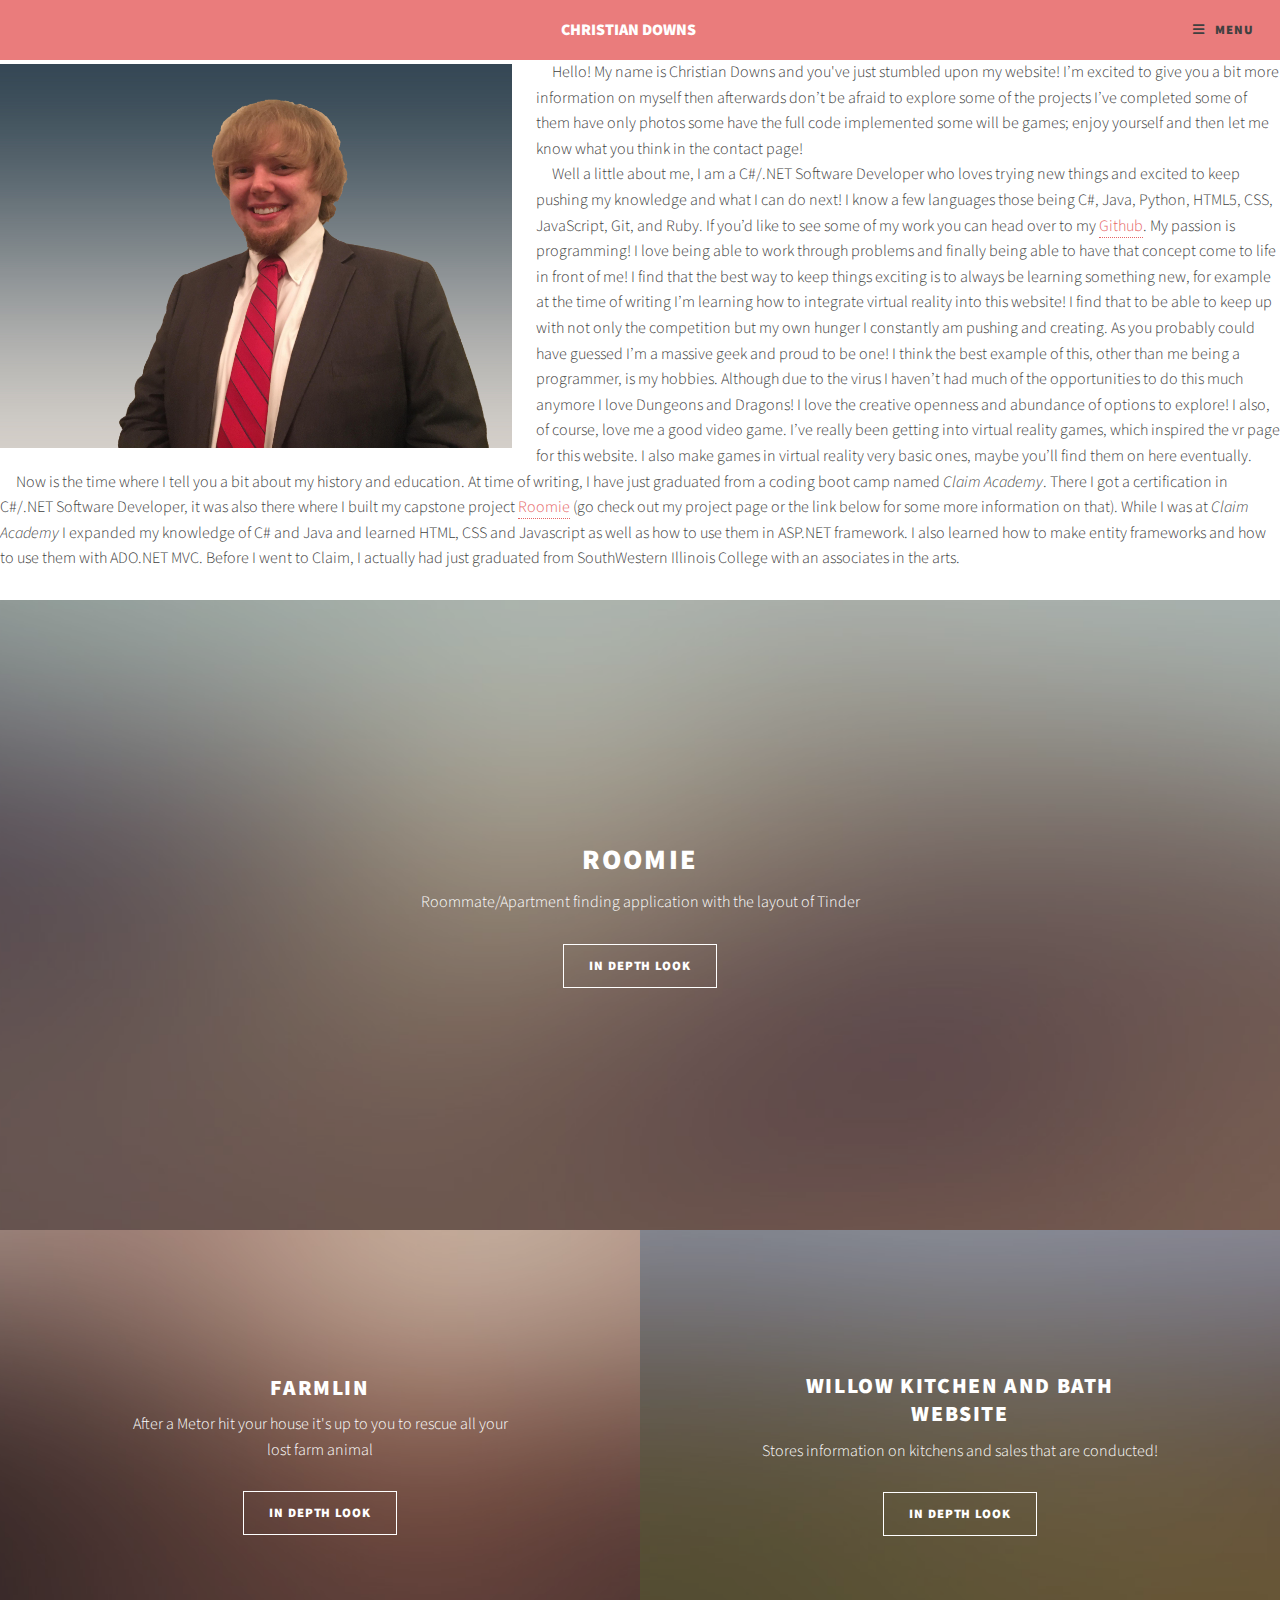
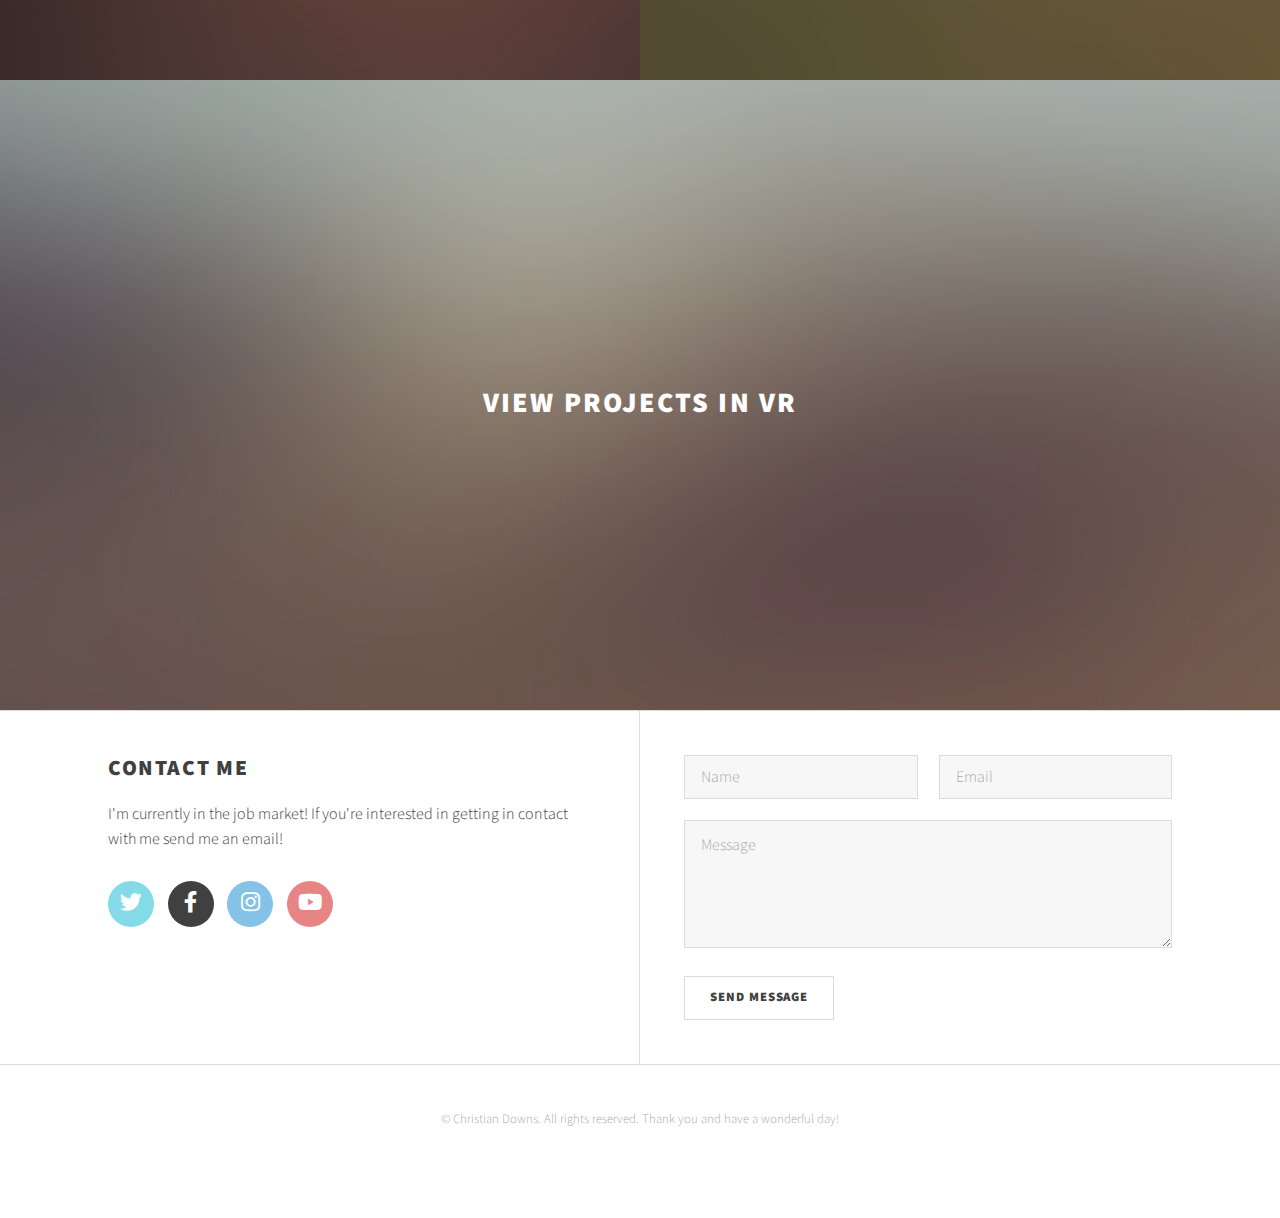
==== commit bcba0b38: "added information about me on the homepage" ====
--- a/index.html
+++ b/index.html
@@ -44,12 +44,42 @@
 
 					</header>
 				<!--My Info-->
-				<section id="my-info">
-										
-				</section>
+				<div class="my-info">
+					<p><span class="image left"><img src="images/HeadshotEdited.jpg" class="my-photo"></span>
+						&emsp;Hello! My name is Christian Downs and you've just stumbled upon my website! I’m excited to give you a bit
+						more
+						information on myself then afterwards don’t be afraid to explore some of the projects I’ve completed some of them
+						have only photos some have the full code implemented some will be games; enjoy yourself and then let me know what
+						you think in the contact page!<br>
+						
+						&emsp;Well a little about me, I am a C#/.NET Software Developer who loves trying new things and excited to keep
+						pushing
+						my knowledge and what I can do next! I know a few languages those being C#, Java, Python, HTML5, CSS, JavaScript,
+						Git, and Ruby. If you’d like to see some of my work you can head over to my <a href="https://github.com/Christian-Downs">Github</a>. My passion is programming! I
+						love being able to work through problems and finally being able to have that concept come to life in front of me!
+						I find that the best way to keep things exciting is to always be learning something new, for example at the time
+						of writing I’m learning how to integrate virtual reality into this website! I find that to be able to keep up with
+						not only the competition but my own hunger I constantly am pushing and creating. As you probably could have
+						guessed I’m a massive geek and proud to be one! I think the best example of this, other than me being a
+						programmer, is my hobbies. Although due to the virus I haven’t had much of the opportunities to do this much
+						anymore I love Dungeons and Dragons! I love the creative openness and abundance of options to explore! I also, of
+						course, love me a good video game. I’ve really been getting into virtual reality games, which inspired the vr page
+						for this website. I also make games in virtual reality very basic ones, maybe you’ll find them on here eventually.<br>
+
+						&emsp;Now is the time where I tell you a bit about my history and education. At time of writing, I have just
+						graduated
+						from a coding boot camp named <i>Claim Academy</i>. There I got a certification in C#/.NET Software Developer, it was
+						also there where I built my capstone project <a href="roomie.html">Roomie</a> (go check out my project page or the
+						link below for some more
+						information on that). While I was at <i>Claim Academy</i> I expanded my knowledge of C# and Java and learned HTML, CSS
+						and Javascript as well as how to use them in ASP.NET framework. I also learned how to make entity frameworks and
+						how to use them with ADO.NET MVC. Before I went to Claim, I actually had just graduated from SouthWestern Illinois
+						College with an associates in the arts.
+					
+					</p>
+				</div>					
 				<!-- Banner -->
-					<section id="banner">
-
+				<section id="banner">
 						<!-- One -->
 							<article class="full">
 								<img src="images/pic01.jpg" alt="" data-position="center" />
--- a/assets/css/main.css
+++ b/assets/css/main.css
@@ -4120,4 +4120,8 @@
 		align-items: center;
 		padding: 5px 23% 0em 23%;
 		height: 30em;
+	}
+	.my-info {
+		/* display: flex; */
+		display: -webkit-inline-box;
 	}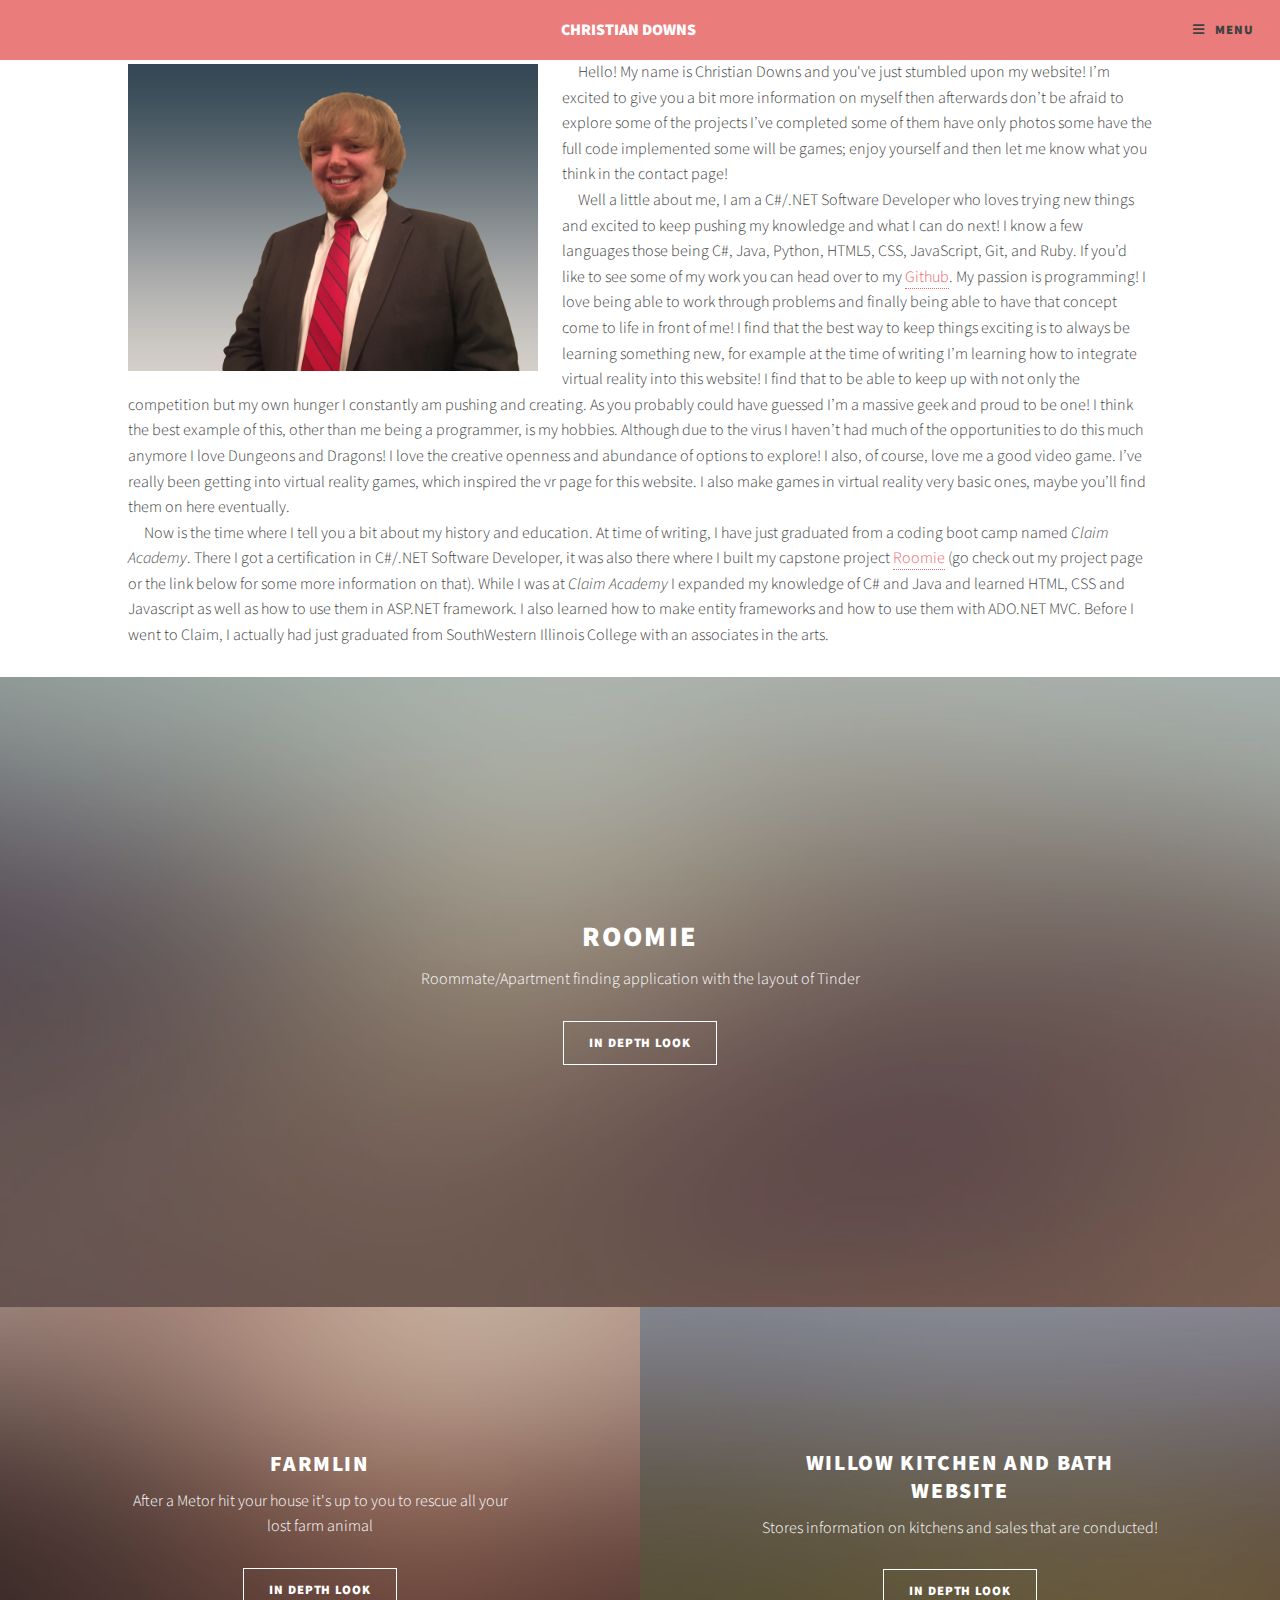
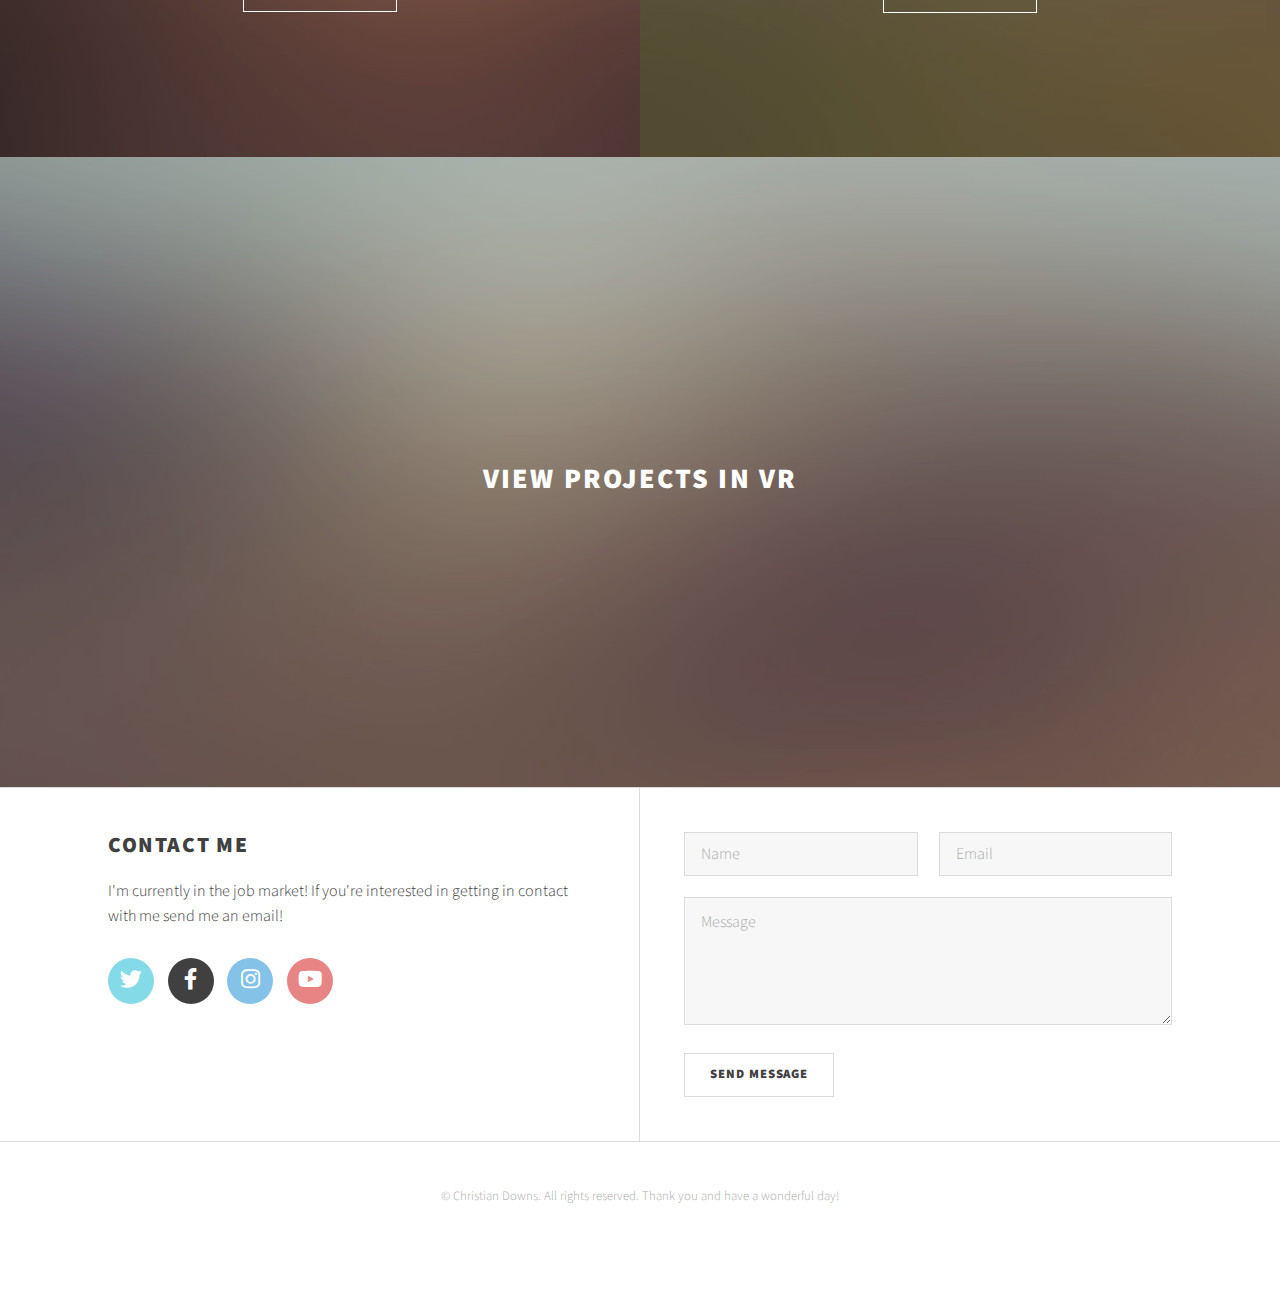
==== commit 0743c917: "Added an about me page" ====
--- a/index.html
+++ b/index.html
@@ -28,6 +28,11 @@
 							<nav id="nav">
 								<ul>
 									<li><a href="index.html">Home</a></li>
+<li><a href="aboutMe.html">About Me</a>
+       <ul>
+             <li><a href ="languages.html">Languages</a></li>
+       </ul>
+</li>
 									<li>
 										<!--Drop down menue-->
 										<a href="projects.html" class="dropdown">Projects</a>
--- a/assets/css/main.css
+++ b/assets/css/main.css
@@ -4124,4 +4124,29 @@
 	.my-info {
 		/* display: flex; */
 		display: -webkit-inline-box;
+		padding: 0em 10%;
+	}
+	.main-lang-div {
+		height: auto;
+		padding: 0.5em 10%;
+	}
+
+	.lang-Buttons {
+		height: 10em;
+	}
+	.main-lang-div img {
+		padding: 0em 7px;
+		height: 100%;
+	}
+
+	.lang-Buttons {
+		display: flex;
+		align-items: center;
+		overflow-x: scroll;
+	}
+	.main-lang-div:after  {
+		height: auto;
+	}
+	.lang-code {
+		padding: 1em 0em 0em 0em;
 	}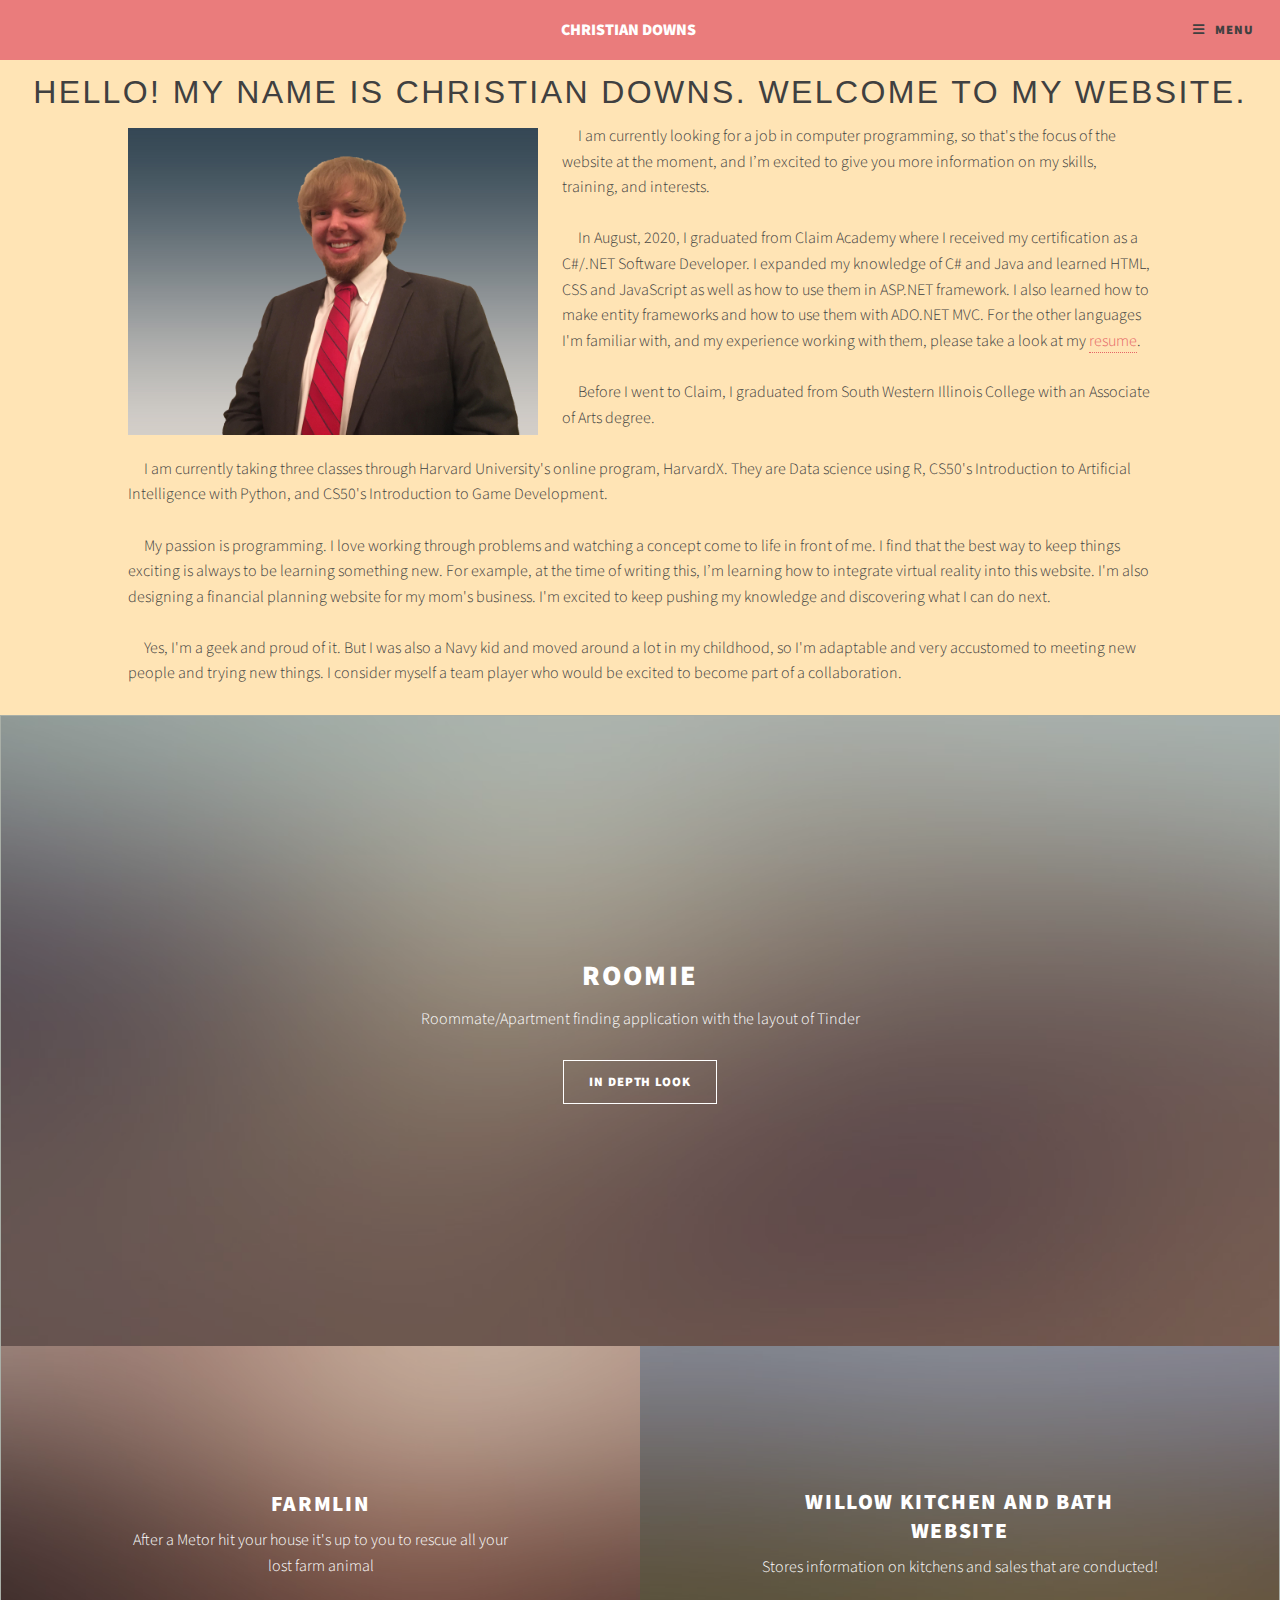
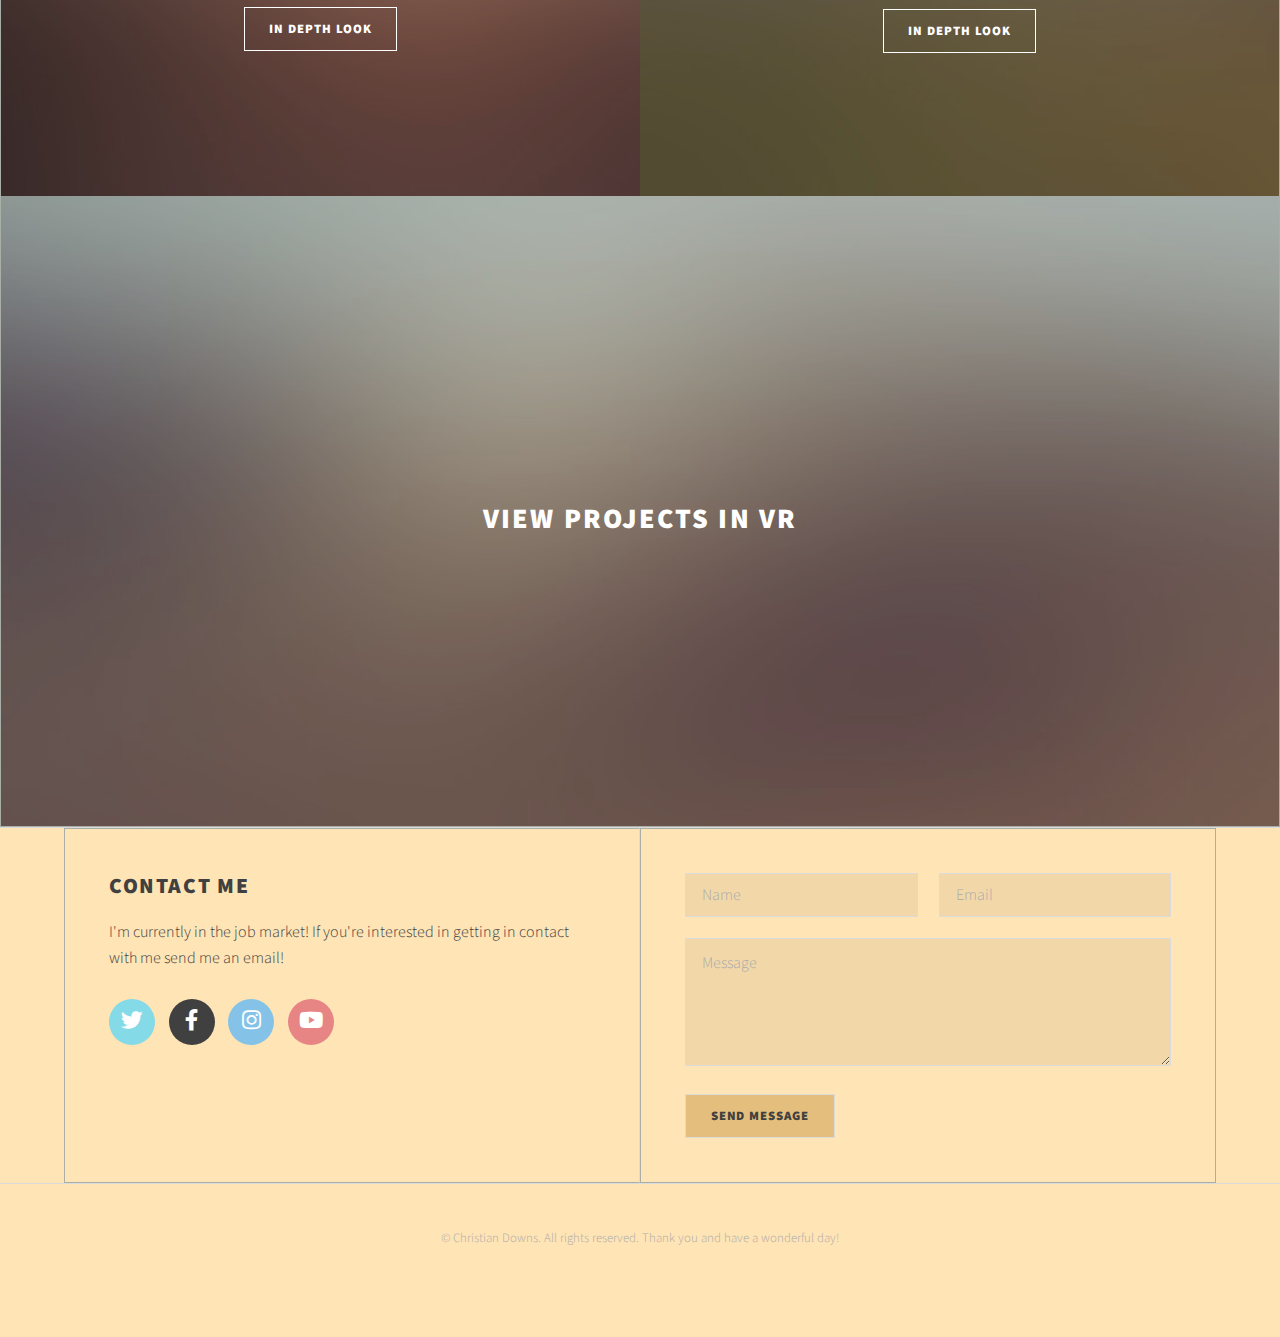
==== commit 1e529931: "First release of website" ====
--- a/index.html
+++ b/index.html
@@ -9,9 +9,18 @@
 		<title>Christian Downs</title>
 		<meta charset="utf-8" />
 		<meta name="viewport" content="width=device-width, initial-scale=1, user-scalable=no" />
-		<link rel="stylesheet" href="assets/css/main.css" />
+				<link rel="stylesheet" href="assets/css/main.css" />
+		<!-- Global site tag (gtag.js) - Google Analytics -->
+		<script async src="https://www.googletagmanager.com/gtag/js?id=UA-169537665-2"></script>
+		<script>
+			window.dataLayer = window.dataLayer || [];
+			function gtag() { dataLayer.push(arguments); }
+			gtag('js', new Date());
+
+			gtag('config', 'UA-169537665-2');
+		</script>
 	</head>
-	<body class="is-preload">
+	<body class="is-preload index" onload="checkPage()" onresize="checkPage()">
 		
 		<!-- Wrapper -->
 			<div id="wrapper">
@@ -30,7 +39,8 @@
 									<li><a href="index.html">Home</a></li>
 <li><a href="aboutMe.html">About Me</a>
        <ul>
-             <li><a href ="languages.html">Languages</a></li>
+			 						 <li><a href="ChristianDowns.pdf" target="_blank">Resume</a></li> 
+<li><a href ="languages.html">Languages</a></li>
        </ul>
 </li>
 									<li>
@@ -48,10 +58,12 @@
 							</nav>
 
 					</header>
+				<h1 class="welcome-header"id="welcome-header">Hello! My name is Christian Downs. Welcome to my website.</h1>
 				<!--My Info-->
 				<div class="my-info">
+					
 					<p><span class="image left"><img src="images/HeadshotEdited.jpg" class="my-photo"></span>
-						&emsp;Hello! My name is Christian Downs and you've just stumbled upon my website! I’m excited to give you a bit
+						<!-- &emsp;Hello! My name is Christian Downs and you've just stumbled upon my website! I’m excited to give you a bit
 						more
 						information on myself then afterwards don’t be afraid to explore some of the projects I’ve completed some of them
 						have only photos some have the full code implemented some will be games; enjoy yourself and then let me know what
@@ -79,7 +91,30 @@
 						information on that). While I was at <i>Claim Academy</i> I expanded my knowledge of C# and Java and learned HTML, CSS
 						and Javascript as well as how to use them in ASP.NET framework. I also learned how to make entity frameworks and
 						how to use them with ADO.NET MVC. Before I went to Claim, I actually had just graduated from SouthWestern Illinois
-						College with an associates in the arts.
+						College with an associates in the arts. -->
+						
+						
+						&emsp;I am currently looking for a job in computer programming, so that's the focus of the website at the moment, and I’m
+						excited to give you more information on my skills, training, and interests.<br>
+						<br>
+						&emsp;In August, 2020, I graduated from Claim Academy where I received my certification as a C#/.NET Software Developer. I
+						expanded my knowledge of C# and Java and learned HTML, CSS and JavaScript as well as how to use them in ASP.NET
+						framework. I also learned how to make entity frameworks and how to use them with ADO.NET MVC. For the other languages
+						I'm familiar with, and my experience working with them, please take a look at my <a href="ChristianDowns.PDF" target="_blank">resume</a>.<br>
+						<br>
+						&emsp;Before I went to Claim, I graduated from South Western Illinois College with an Associate of Arts degree.<br>
+						<br>
+						&emsp;I am currently taking three classes through Harvard University's online program, HarvardX. They are Data science using
+						R, CS50's Introduction to Artificial Intelligence with Python, and CS50's Introduction to Game Development.<br>
+						<br>
+						&emsp;My passion is programming. I love working through problems and watching a concept come to life in front of me. I find
+						that the best way to keep things exciting is always to be learning something new. For example, at the time of writing
+						this, I’m learning how to integrate virtual reality into this website. I'm also designing a financial planning website
+						for my mom's business. I'm excited to keep pushing my knowledge and discovering what I can do next.<br>
+						<br>
+						&emsp;Yes, I'm a geek and proud of it. But I was also a Navy kid and moved around a lot in my childhood, so I'm adaptable and
+						very accustomed to meeting new people and trying new things. I consider myself a team player who would be excited to
+						become part of a collaboration.
 					
 					</p>
 				</div>					
@@ -123,7 +158,7 @@
 							<article class="full">
 								<img src="images/pic01.jpg" data-position="center" />
 								<div class="content">
-									<h2><a href="vrProjectsDisplay.html">View Projects in VR</a></h2>
+									<h2><a href="vrProjectsDisplay.html" target="_blank">View Projects in VR</a></h2>
 								</div>
 							</article>
 
@@ -185,7 +220,7 @@
 			<script src="assets/js/util.js"></script>
 			<script src="assets/js/main.js"></script>
 			<script src="https://smtpjs.com/v3/smtp.js"></script>
-			<script src="email.js"></script>
+			<script src="assets/js/indexHeaderFontFixer.js"></script>
 
 
 	</body>
--- a/assets/css/main.css
+++ b/assets/css/main.css
@@ -7,44 +7,130 @@
 	License: pixelarity.com/license
 */
 
-html, body, div, span, applet, object,
-iframe, h1, h2, h3, h4, h5, h6, p, blockquote,
-pre, a, abbr, acronym, address, big, cite,
-code, del, dfn, em, img, ins, kbd, q, s, samp,
-small, strike, strong, sub, sup, tt, var, b,
-u, i, center, dl, dt, dd, ol, ul, li, fieldset,
-form, label, legend, table, caption, tbody,
-tfoot, thead, tr, th, td, article, aside,
-canvas, details, embed, figure, figcaption,
-footer, header, hgroup, menu, nav, output, ruby,
-section, summary, time, mark, audio, video {
+html,
+body,
+div,
+span,
+applet,
+object,
+iframe,
+h1,
+h2,
+h3,
+h4,
+h5,
+h6,
+p,
+blockquote,
+pre,
+a,
+abbr,
+acronym,
+address,
+big,
+cite,
+code,
+del,
+dfn,
+em,
+img,
+ins,
+kbd,
+q,
+s,
+samp,
+small,
+strike,
+strong,
+sub,
+sup,
+tt,
+var,
+b,
+u,
+i,
+center,
+dl,
+dt,
+dd,
+ol,
+ul,
+li,
+fieldset,
+form,
+label,
+legend,
+table,
+caption,
+tbody,
+tfoot,
+thead,
+tr,
+th,
+td,
+article,
+aside,
+canvas,
+details,
+embed,
+figure,
+figcaption,
+footer,
+header,
+hgroup,
+menu,
+nav,
+output,
+ruby,
+section,
+summary,
+time,
+mark,
+audio,
+video {
 	margin: 0;
 	padding: 0;
 	border: 0;
 	font-size: 100%;
 	font: inherit;
-	vertical-align: baseline;}
-
-article, aside, details, figcaption, figure,
-footer, header, hgroup, menu, nav, section {
-	display: block;}
+	vertical-align: baseline;
+}
+
+article,
+aside,
+details,
+figcaption,
+figure,
+footer,
+header,
+hgroup,
+menu,
+nav,
+section {
+	display: block;
+}
 
 body {
 	line-height: 1;
 }
 
-ol, ul {
+ol,
+ul {
 	list-style: none;
 }
 
-blockquote, q {
+blockquote,
+q {
 	quotes: none;
 }
 
-	blockquote:before, blockquote:after, q:before, q:after {
-		content: '';
-		content: none;
-	}
+blockquote:before,
+blockquote:after,
+q:before,
+q:after {
+	content: '';
+	content: none;
+}
 
 table {
 	border-collapse: collapse;
@@ -65,7 +151,9 @@
 	padding: 0;
 }
 
-input, select, textarea {
+input,
+select,
+textarea {
 	-moz-appearance: none;
 	-webkit-appearance: none;
 	-ms-appearance: none;
@@ -74,263 +162,548 @@
 
 /* Basic */
 
-	@-ms-viewport {
-		width: device-width;
-	}
-
+@-ms-viewport {
+	width: device-width;
+}
+
+body {
+	-ms-overflow-style: scrollbar;
+}
+
+@media screen and (max-width: 480px) {
+
+	html,
 	body {
-		-ms-overflow-style: scrollbar;
-	}
-
-	@media screen and (max-width: 480px) {
-
-		html, body {
-			min-width: 320px;
-		}
-
-	}
-
-	html {
-		box-sizing: border-box;
-	}
-
-	*, *:before, *:after {
-		box-sizing: inherit;
-	}
-
-	body {
-		background: #ffffff;
-	}
-
-		body.is-preload *, body.is-preload *:before, body.is-preload *:after {
-			-moz-animation: none !important;
-			-webkit-animation: none !important;
-			-ms-animation: none !important;
-			animation: none !important;
-			-moz-transition: none !important;
-			-webkit-transition: none !important;
-			-ms-transition: none !important;
-			transition: none !important;
-		}
+		min-width: 320px;
+	}
+
+}
+
+html {
+	box-sizing: border-box;
+}
+
+*,
+*:before,
+*:after {
+	box-sizing: inherit;
+}
+
+body {
+	background: #ffffff;
+}
+
+body.is-preload *,
+body.is-preload *:before,
+body.is-preload *:after {
+	-moz-animation: none !important;
+	-webkit-animation: none !important;
+	-ms-animation: none !important;
+	animation: none !important;
+	-moz-transition: none !important;
+	-webkit-transition: none !important;
+	-ms-transition: none !important;
+	transition: none !important;
+}
 
 /* Type */
 
-	body {
-		background-color: #ffffff;
-		color: #404040;
-	}
-
-	body, input, select, textarea {
-		font-family: "Source Sans Pro", Helvetica, sans-serif;
-		font-size: 16pt;
-		font-weight: 300;
-		line-height: 1.6;
-	}
-
-		@media screen and (max-width: 1680px) {
-
-			body, input, select, textarea {
-				font-size: 13pt;
-			}
-
-		}
-
-		@media screen and (max-width: 1280px) {
-
-			body, input, select, textarea {
-				font-size: 12pt;
-			}
-
-		}
-
-		@media screen and (max-width: 360px) {
-
-			body, input, select, textarea {
-				font-size: 11pt;
-			}
-
-		}
-
-	a {
-		-moz-transition: border-bottom-color 0.2s ease-in-out, color 0.2s ease-in-out;
-		-webkit-transition: border-bottom-color 0.2s ease-in-out, color 0.2s ease-in-out;
-		-ms-transition: border-bottom-color 0.2s ease-in-out, color 0.2s ease-in-out;
-		transition: border-bottom-color 0.2s ease-in-out, color 0.2s ease-in-out;
-		text-decoration: none;
-		border-bottom: dotted 1px;
-	}
-
-		a:before {
-			-moz-transition: color 0.2s ease-in-out;
-			-webkit-transition: color 0.2s ease-in-out;
-			-ms-transition: color 0.2s ease-in-out;
-			transition: color 0.2s ease-in-out;
-		}
-
-		a:hover {
-			color: #e66666 !important;
-			border-bottom-color: transparent;
-		}
-
-			a:hover:before {
-				color: #e66666 !important;
-			}
-
-	strong, b {
-		font-weight: 900;
-	}
-
-	em, i {
-		font-style: italic;
-	}
-
-	p {
-		margin: 0 0 1.75em 0;
-	}
-
-	h1, h2, h3, h4, h5, h6 {
-		font-weight: 900;
-		line-height: 1.3;
-		margin: 2.1875em 0 0.875em 0;
-		text-transform: uppercase;
-		letter-spacing: 0.075em;
-	}
-
-		h1 a, h2 a, h3 a, h4 a, h5 a, h6 a {
-			border-bottom: 0;
-			color: inherit;
-			text-decoration: none;
-		}
-
-		h1:first-child, h2:first-child, h3:first-child, h4:first-child, h5:first-child, h6:first-child {
-			margin-top: 0;
-		}
+body {
+	background-color: #ffffff;
+	color: #404040;
+}
+
+body,
+input,
+select,
+textarea {
+	font-family: "Source Sans Pro", Helvetica, sans-serif;
+	font-size: 16pt;
+	font-weight: 300;
+	line-height: 1.6;
+}
+
+@media screen and (max-width: 1680px) {
+
+	body,
+	input,
+	select,
+	textarea {
+		font-size: 13pt;
+	}
+
+}
+
+@media screen and (max-width: 1280px) {
+
+	body,
+	input,
+	select,
+	textarea {
+		font-size: 12pt;
+	}
+
+}
+
+@media screen and (max-width: 360px) {
+
+	body,
+	input,
+	select,
+	textarea {
+		font-size: 11pt;
+	}
+
+}
+
+a {
+	-moz-transition: border-bottom-color 0.2s ease-in-out, color 0.2s ease-in-out;
+	-webkit-transition: border-bottom-color 0.2s ease-in-out, color 0.2s ease-in-out;
+	-ms-transition: border-bottom-color 0.2s ease-in-out, color 0.2s ease-in-out;
+	transition: border-bottom-color 0.2s ease-in-out, color 0.2s ease-in-out;
+	text-decoration: none;
+	border-bottom: dotted 1px;
+}
+
+a:before {
+	-moz-transition: color 0.2s ease-in-out;
+	-webkit-transition: color 0.2s ease-in-out;
+	-ms-transition: color 0.2s ease-in-out;
+	transition: color 0.2s ease-in-out;
+}
+
+a:hover {
+	color: #e66666 !important;
+	border-bottom-color: transparent;
+}
+
+a:hover:before {
+	color: #e66666 !important;
+}
+
+strong,
+b {
+	font-weight: 900;
+}
+
+em,
+i {
+	font-style: italic;
+}
+
+p {
+	margin: 0 0 1.75em 0;
+}
+
+h1,
+h2,
+h3,
+h4,
+h5,
+h6 {
+	font-weight: 900;
+	line-height: 1.3;
+	margin: 2.1875em 0 0.875em 0;
+	text-transform: uppercase;
+	letter-spacing: 0.075em;
+}
+
+h1 a,
+h2 a,
+h3 a,
+h4 a,
+h5 a,
+h6 a {
+	border-bottom: 0;
+	color: inherit;
+	text-decoration: none;
+}
+
+h1:first-child,
+h2:first-child,
+h3:first-child,
+h4:first-child,
+h5:first-child,
+h6:first-child {
+	margin-top: 0;
+}
+
+h2 {
+	font-size: 1.35em;
+}
+
+h3 {
+	font-size: 1.2em;
+}
+
+h4 {
+	font-size: 1em;
+}
+
+h5 {
+	font-size: 0.9em;
+}
+
+h6 {
+	font-size: 0.7em;
+}
+
+@media screen and (max-width: 736px) {
 
 	h2 {
-		font-size: 1.35em;
+		font-size: 1.25em;
 	}
 
 	h3 {
-		font-size: 1.2em;
-	}
-
-	h4 {
 		font-size: 1em;
 	}
 
-	h5 {
-		font-size: 0.9em;
-	}
-
-	h6 {
-		font-size: 0.7em;
-	}
-
-	@media screen and (max-width: 736px) {
-
-		h2 {
-			font-size: 1.25em;
-		}
-
-		h3 {
-			font-size: 1em;
-		}
-
-	}
-
-	sub {
-		font-size: 0.8em;
-		position: relative;
-		top: 0.5em;
-	}
-
-	sup {
-		font-size: 0.8em;
-		position: relative;
-		top: -0.5em;
-	}
-
-	blockquote {
-		border-left: solid 4px;
-		font-style: italic;
-		margin: 0 0 1.75em 0;
-		padding: 0.4375em 0 0.4375em 1.75em;
-	}
-
-	code {
-		border: solid 1px;
-		font-family: "Courier New", monospace;
-		font-size: 0.9em;
-		margin: 0 0.25em;
-		padding: 0.25em 0.65em;
-	}
-
-	pre {
-		-webkit-overflow-scrolling: touch;
-		font-family: "Courier New", monospace;
-		font-size: 0.9em;
-		margin: 0 0 1.75em 0;
-	}
-
-		pre code {
-			display: block;
-			line-height: 1.75;
-			padding: 1em 1.5em;
-			overflow-x: auto;
-		}
-
-	hr {
-		border: 0;
-		border-bottom: solid 1px;
-		margin: 1.75em 0;
-	}
-
-		hr.major {
-			margin: 2.625em 0;
-		}
-
-	.align-left {
-		text-align: left;
-	}
-
-	.align-center {
-		text-align: center;
-	}
-
-	.align-right {
-		text-align: right;
-	}
-
-	input, select, textarea {
-		color: #404040;
-	}
-
-	a {
-		color: #e66666;
-	}
-
-	strong, b {
-		color: #404040;
-	}
-
-	h1, h2, h3, h4, h5, h6 {
-		color: #404040 !important;
-	}
-
-	blockquote {
-		border-left-color: #dbdbdb;
-	}
-
-	code {
-		background: rgba(144, 144, 144, 0.075);
-		border-color: #dbdbdb;
-	}
-
-	hr {
-		border-bottom-color: #dbdbdb;
-	}
+}
+
+sub {
+	font-size: 0.8em;
+	position: relative;
+	top: 0.5em;
+}
+
+sup {
+	font-size: 0.8em;
+	position: relative;
+	top: -0.5em;
+}
+
+blockquote {
+	border-left: solid 4px;
+	font-style: italic;
+	margin: 0 0 1.75em 0;
+	padding: 0.4375em 0 0.4375em 1.75em;
+}
+
+code {
+	border: solid 1px;
+	font-family: "Courier New", monospace;
+	font-size: 0.9em;
+	margin: 0 0.25em;
+	padding: 0.25em 0.65em;
+}
+
+pre {
+	-webkit-overflow-scrolling: touch;
+	font-family: "Courier New", monospace;
+	font-size: 0.9em;
+	margin: 0 0 1.75em 0;
+}
+
+pre code {
+	display: block;
+	line-height: 1.75;
+	padding: 1em 1.5em;
+	overflow-x: auto;
+}
+
+hr {
+	border: 0;
+	border-bottom: solid 1px;
+	margin: 1.75em 0;
+}
+
+hr.major {
+	margin: 2.625em 0;
+}
+
+.align-left {
+	text-align: left;
+}
+
+.align-center {
+	text-align: center;
+}
+
+.align-right {
+	text-align: right;
+}
+
+input,
+select,
+textarea {
+	color: #404040;
+}
+
+a {
+	color: #e66666;
+}
+
+strong,
+b {
+	color: #404040;
+}
+
+h1,
+h2,
+h3,
+h4,
+h5,
+h6 {
+	color: #404040 !important;
+}
+
+blockquote {
+	border-left-color: #dbdbdb;
+}
+
+code {
+	background: rgba(144, 144, 144, 0.075);
+	border-color: #dbdbdb;
+}
+
+hr {
+	border-bottom-color: #dbdbdb;
+}
 
 /* Row */
+
+.row {
+	display: flex;
+	flex-wrap: wrap;
+	box-sizing: border-box;
+	align-items: stretch;
+}
+
+.row>* {
+	box-sizing: border-box;
+}
+
+.row.gtr-uniform>*> :last-child {
+	margin-bottom: 0;
+}
+
+.row.aln-left {
+	justify-content: flex-start;
+}
+
+.row.aln-center {
+	justify-content: center;
+}
+
+.row.aln-right {
+	justify-content: flex-end;
+}
+
+.row.aln-top {
+	align-items: flex-start;
+}
+
+.row.aln-middle {
+	align-items: center;
+}
+
+.row.aln-bottom {
+	align-items: flex-end;
+}
+
+.row>.imp {
+	order: -1;
+}
+
+.row>.col-1 {
+	width: 8.33333%;
+}
+
+.row>.off-1 {
+	margin-left: 8.33333%;
+}
+
+.row>.col-2 {
+	width: 16.66667%;
+}
+
+.row>.off-2 {
+	margin-left: 16.66667%;
+}
+
+.row>.col-3 {
+	width: 25%;
+}
+
+.row>.off-3 {
+	margin-left: 25%;
+}
+
+.row>.col-4 {
+	width: 33.33333%;
+}
+
+.row>.off-4 {
+	margin-left: 33.33333%;
+}
+
+.row>.col-5 {
+	width: 41.66667%;
+}
+
+.row>.off-5 {
+	margin-left: 41.66667%;
+}
+
+.row>.col-6 {
+	width: 50%;
+}
+
+.row>.off-6 {
+	margin-left: 50%;
+}
+
+.row>.col-7 {
+	width: 58.33333%;
+}
+
+.row>.off-7 {
+	margin-left: 58.33333%;
+}
+
+.row>.col-8 {
+	width: 66.66667%;
+}
+
+.row>.off-8 {
+	margin-left: 66.66667%;
+}
+
+.row>.col-9 {
+	width: 75%;
+}
+
+.row>.off-9 {
+	margin-left: 75%;
+}
+
+.row>.col-10 {
+	width: 83.33333%;
+}
+
+.row>.off-10 {
+	margin-left: 83.33333%;
+}
+
+.row>.col-11 {
+	width: 91.66667%;
+}
+
+.row>.off-11 {
+	margin-left: 91.66667%;
+}
+
+.row>.col-12 {
+	width: 100%;
+}
+
+.row>.off-12 {
+	margin-left: 100%;
+}
+
+.row.gtr-0 {
+	margin-top: 0;
+	margin-left: 0em;
+}
+
+.row.gtr-0>* {
+	padding: 0 0 0 0em;
+}
+
+.row.gtr-0.gtr-uniform {
+	margin-top: 0em;
+}
+
+.row.gtr-0.gtr-uniform>* {
+	padding-top: 0em;
+}
+
+.row.gtr-25 {
+	margin-top: 0;
+	margin-left: -0.6875em;
+}
+
+.row.gtr-25>* {
+	padding: 0 0 0 0.6875em;
+}
+
+.row.gtr-25.gtr-uniform {
+	margin-top: -0.6875em;
+}
+
+.row.gtr-25.gtr-uniform>* {
+	padding-top: 0.6875em;
+}
+
+.row.gtr-50 {
+	margin-top: 0;
+	margin-left: -1.375em;
+}
+
+.row.gtr-50>* {
+	padding: 0 0 0 1.375em;
+}
+
+.row.gtr-50.gtr-uniform {
+	margin-top: -1.375em;
+}
+
+.row.gtr-50.gtr-uniform>* {
+	padding-top: 1.375em;
+}
+
+.row {
+	margin-top: 0;
+	margin-left: -2.75em;
+}
+
+.row>* {
+	padding: 0 0 0 2.75em;
+}
+
+.row.gtr-uniform {
+	margin-top: -2.75em;
+}
+
+.row.gtr-uniform>* {
+	padding-top: 2.75em;
+}
+
+.row.gtr-150 {
+	margin-top: 0;
+	margin-left: -4.125em;
+}
+
+.row.gtr-150>* {
+	padding: 0 0 0 4.125em;
+}
+
+.row.gtr-150.gtr-uniform {
+	margin-top: -4.125em;
+}
+
+.row.gtr-150.gtr-uniform>* {
+	padding-top: 4.125em;
+}
+
+.row.gtr-200 {
+	margin-top: 0;
+	margin-left: -5.5em;
+}
+
+.row.gtr-200>* {
+	padding: 0 0 0 5.5em;
+}
+
+.row.gtr-200.gtr-uniform {
+	margin-top: -5.5em;
+}
+
+.row.gtr-200.gtr-uniform>* {
+	padding-top: 5.5em;
+}
+
+@media screen and (max-width: 1680px) {
 
 	.row {
 		display: flex;
@@ -339,3814 +712,3678 @@
 		align-items: stretch;
 	}
 
-		.row > * {
-			box-sizing: border-box;
-		}
-
-		.row.gtr-uniform > * > :last-child {
-			margin-bottom: 0;
-		}
-
-		.row.aln-left {
-			justify-content: flex-start;
-		}
-
-		.row.aln-center {
-			justify-content: center;
-		}
-
-		.row.aln-right {
-			justify-content: flex-end;
-		}
-
-		.row.aln-top {
-			align-items: flex-start;
-		}
-
-		.row.aln-middle {
-			align-items: center;
-		}
-
-		.row.aln-bottom {
-			align-items: flex-end;
-		}
-
-		.row > .imp {
-			order: -1;
-		}
-
-		.row > .col-1 {
-			width: 8.33333%;
-		}
-
-		.row > .off-1 {
-			margin-left: 8.33333%;
-		}
-
-		.row > .col-2 {
-			width: 16.66667%;
-		}
-
-		.row > .off-2 {
-			margin-left: 16.66667%;
-		}
-
-		.row > .col-3 {
-			width: 25%;
-		}
-
-		.row > .off-3 {
-			margin-left: 25%;
-		}
-
-		.row > .col-4 {
-			width: 33.33333%;
-		}
-
-		.row > .off-4 {
-			margin-left: 33.33333%;
-		}
-
-		.row > .col-5 {
-			width: 41.66667%;
-		}
-
-		.row > .off-5 {
-			margin-left: 41.66667%;
-		}
-
-		.row > .col-6 {
-			width: 50%;
-		}
-
-		.row > .off-6 {
-			margin-left: 50%;
-		}
-
-		.row > .col-7 {
-			width: 58.33333%;
-		}
-
-		.row > .off-7 {
-			margin-left: 58.33333%;
-		}
-
-		.row > .col-8 {
-			width: 66.66667%;
-		}
-
-		.row > .off-8 {
-			margin-left: 66.66667%;
-		}
-
-		.row > .col-9 {
-			width: 75%;
-		}
-
-		.row > .off-9 {
-			margin-left: 75%;
-		}
-
-		.row > .col-10 {
-			width: 83.33333%;
-		}
-
-		.row > .off-10 {
-			margin-left: 83.33333%;
-		}
-
-		.row > .col-11 {
-			width: 91.66667%;
-		}
-
-		.row > .off-11 {
-			margin-left: 91.66667%;
-		}
-
-		.row > .col-12 {
-			width: 100%;
-		}
-
-		.row > .off-12 {
-			margin-left: 100%;
-		}
-
-		.row.gtr-0 {
-			margin-top: 0;
-			margin-left: 0em;
-		}
-
-			.row.gtr-0 > * {
-				padding: 0 0 0 0em;
-			}
-
-			.row.gtr-0.gtr-uniform {
-				margin-top: 0em;
-			}
-
-				.row.gtr-0.gtr-uniform > * {
-					padding-top: 0em;
-				}
-
-		.row.gtr-25 {
-			margin-top: 0;
-			margin-left: -0.6875em;
-		}
-
-			.row.gtr-25 > * {
-				padding: 0 0 0 0.6875em;
-			}
-
-			.row.gtr-25.gtr-uniform {
-				margin-top: -0.6875em;
-			}
-
-				.row.gtr-25.gtr-uniform > * {
-					padding-top: 0.6875em;
-				}
-
-		.row.gtr-50 {
-			margin-top: 0;
-			margin-left: -1.375em;
-		}
-
-			.row.gtr-50 > * {
-				padding: 0 0 0 1.375em;
-			}
-
-			.row.gtr-50.gtr-uniform {
-				margin-top: -1.375em;
-			}
-
-				.row.gtr-50.gtr-uniform > * {
-					padding-top: 1.375em;
-				}
-
-		.row {
-			margin-top: 0;
-			margin-left: -2.75em;
-		}
-
-			.row > * {
-				padding: 0 0 0 2.75em;
-			}
-
-			.row.gtr-uniform {
-				margin-top: -2.75em;
-			}
-
-				.row.gtr-uniform > * {
-					padding-top: 2.75em;
-				}
-
-		.row.gtr-150 {
-			margin-top: 0;
-			margin-left: -4.125em;
-		}
-
-			.row.gtr-150 > * {
-				padding: 0 0 0 4.125em;
-			}
-
-			.row.gtr-150.gtr-uniform {
-				margin-top: -4.125em;
-			}
-
-				.row.gtr-150.gtr-uniform > * {
-					padding-top: 4.125em;
-				}
-
-		.row.gtr-200 {
-			margin-top: 0;
-			margin-left: -5.5em;
-		}
-
-			.row.gtr-200 > * {
-				padding: 0 0 0 5.5em;
-			}
-
-			.row.gtr-200.gtr-uniform {
-				margin-top: -5.5em;
-			}
-
-				.row.gtr-200.gtr-uniform > * {
-					padding-top: 5.5em;
-				}
-
-		@media screen and (max-width: 1680px) {
-
-			.row {
-				display: flex;
-				flex-wrap: wrap;
-				box-sizing: border-box;
-				align-items: stretch;
-			}
-
-				.row > * {
-					box-sizing: border-box;
-				}
-
-				.row.gtr-uniform > * > :last-child {
-					margin-bottom: 0;
-				}
-
-				.row.aln-left {
-					justify-content: flex-start;
-				}
-
-				.row.aln-center {
-					justify-content: center;
-				}
-
-				.row.aln-right {
-					justify-content: flex-end;
-				}
-
-				.row.aln-top {
-					align-items: flex-start;
-				}
-
-				.row.aln-middle {
-					align-items: center;
-				}
-
-				.row.aln-bottom {
-					align-items: flex-end;
-				}
-
-				.row > .imp-xlarge {
-					order: -1;
-				}
-
-				.row > .col-1-xlarge {
-					width: 8.33333%;
-				}
-
-				.row > .off-1-xlarge {
-					margin-left: 8.33333%;
-				}
-
-				.row > .col-2-xlarge {
-					width: 16.66667%;
-				}
-
-				.row > .off-2-xlarge {
-					margin-left: 16.66667%;
-				}
-
-				.row > .col-3-xlarge {
-					width: 25%;
-				}
-
-				.row > .off-3-xlarge {
-					margin-left: 25%;
-				}
-
-				.row > .col-4-xlarge {
-					width: 33.33333%;
-				}
-
-				.row > .off-4-xlarge {
-					margin-left: 33.33333%;
-				}
-
-				.row > .col-5-xlarge {
-					width: 41.66667%;
-				}
-
-				.row > .off-5-xlarge {
-					margin-left: 41.66667%;
-				}
-
-				.row > .col-6-xlarge {
-					width: 50%;
-				}
-
-				.row > .off-6-xlarge {
-					margin-left: 50%;
-				}
-
-				.row > .col-7-xlarge {
-					width: 58.33333%;
-				}
-
-				.row > .off-7-xlarge {
-					margin-left: 58.33333%;
-				}
-
-				.row > .col-8-xlarge {
-					width: 66.66667%;
-				}
-
-				.row > .off-8-xlarge {
-					margin-left: 66.66667%;
-				}
-
-				.row > .col-9-xlarge {
-					width: 75%;
-				}
-
-				.row > .off-9-xlarge {
-					margin-left: 75%;
-				}
-
-				.row > .col-10-xlarge {
-					width: 83.33333%;
-				}
-
-				.row > .off-10-xlarge {
-					margin-left: 83.33333%;
-				}
-
-				.row > .col-11-xlarge {
-					width: 91.66667%;
-				}
-
-				.row > .off-11-xlarge {
-					margin-left: 91.66667%;
-				}
-
-				.row > .col-12-xlarge {
-					width: 100%;
-				}
-
-				.row > .off-12-xlarge {
-					margin-left: 100%;
-				}
-
-				.row.gtr-0 {
-					margin-top: 0;
-					margin-left: 0em;
-				}
-
-					.row.gtr-0 > * {
-						padding: 0 0 0 0em;
-					}
-
-					.row.gtr-0.gtr-uniform {
-						margin-top: 0em;
-					}
-
-						.row.gtr-0.gtr-uniform > * {
-							padding-top: 0em;
-						}
-
-				.row.gtr-25 {
-					margin-top: 0;
-					margin-left: -0.6875em;
-				}
-
-					.row.gtr-25 > * {
-						padding: 0 0 0 0.6875em;
-					}
-
-					.row.gtr-25.gtr-uniform {
-						margin-top: -0.6875em;
-					}
-
-						.row.gtr-25.gtr-uniform > * {
-							padding-top: 0.6875em;
-						}
-
-				.row.gtr-50 {
-					margin-top: 0;
-					margin-left: -1.375em;
-				}
-
-					.row.gtr-50 > * {
-						padding: 0 0 0 1.375em;
-					}
-
-					.row.gtr-50.gtr-uniform {
-						margin-top: -1.375em;
-					}
-
-						.row.gtr-50.gtr-uniform > * {
-							padding-top: 1.375em;
-						}
-
-				.row {
-					margin-top: 0;
-					margin-left: -2.75em;
-				}
-
-					.row > * {
-						padding: 0 0 0 2.75em;
-					}
-
-					.row.gtr-uniform {
-						margin-top: -2.75em;
-					}
-
-						.row.gtr-uniform > * {
-							padding-top: 2.75em;
-						}
-
-				.row.gtr-150 {
-					margin-top: 0;
-					margin-left: -4.125em;
-				}
-
-					.row.gtr-150 > * {
-						padding: 0 0 0 4.125em;
-					}
-
-					.row.gtr-150.gtr-uniform {
-						margin-top: -4.125em;
-					}
-
-						.row.gtr-150.gtr-uniform > * {
-							padding-top: 4.125em;
-						}
-
-				.row.gtr-200 {
-					margin-top: 0;
-					margin-left: -5.5em;
-				}
-
-					.row.gtr-200 > * {
-						padding: 0 0 0 5.5em;
-					}
-
-					.row.gtr-200.gtr-uniform {
-						margin-top: -5.5em;
-					}
-
-						.row.gtr-200.gtr-uniform > * {
-							padding-top: 5.5em;
-						}
-
-		}
-
-		@media screen and (max-width: 1280px) {
-
-			.row {
-				display: flex;
-				flex-wrap: wrap;
-				box-sizing: border-box;
-				align-items: stretch;
-			}
-
-				.row > * {
-					box-sizing: border-box;
-				}
-
-				.row.gtr-uniform > * > :last-child {
-					margin-bottom: 0;
-				}
-
-				.row.aln-left {
-					justify-content: flex-start;
-				}
-
-				.row.aln-center {
-					justify-content: center;
-				}
-
-				.row.aln-right {
-					justify-content: flex-end;
-				}
-
-				.row.aln-top {
-					align-items: flex-start;
-				}
-
-				.row.aln-middle {
-					align-items: center;
-				}
-
-				.row.aln-bottom {
-					align-items: flex-end;
-				}
-
-				.row > .imp-large {
-					order: -1;
-				}
-
-				.row > .col-1-large {
-					width: 8.33333%;
-				}
-
-				.row > .off-1-large {
-					margin-left: 8.33333%;
-				}
-
-				.row > .col-2-large {
-					width: 16.66667%;
-				}
-
-				.row > .off-2-large {
-					margin-left: 16.66667%;
-				}
-
-				.row > .col-3-large {
-					width: 25%;
-				}
-
-				.row > .off-3-large {
-					margin-left: 25%;
-				}
-
-				.row > .col-4-large {
-					width: 33.33333%;
-				}
-
-				.row > .off-4-large {
-					margin-left: 33.33333%;
-				}
-
-				.row > .col-5-large {
-					width: 41.66667%;
-				}
-
-				.row > .off-5-large {
-					margin-left: 41.66667%;
-				}
-
-				.row > .col-6-large {
-					width: 50%;
-				}
-
-				.row > .off-6-large {
-					margin-left: 50%;
-				}
-
-				.row > .col-7-large {
-					width: 58.33333%;
-				}
-
-				.row > .off-7-large {
-					margin-left: 58.33333%;
-				}
-
-				.row > .col-8-large {
-					width: 66.66667%;
-				}
-
-				.row > .off-8-large {
-					margin-left: 66.66667%;
-				}
-
-				.row > .col-9-large {
-					width: 75%;
-				}
-
-				.row > .off-9-large {
-					margin-left: 75%;
-				}
-
-				.row > .col-10-large {
-					width: 83.33333%;
-				}
-
-				.row > .off-10-large {
-					margin-left: 83.33333%;
-				}
-
-				.row > .col-11-large {
-					width: 91.66667%;
-				}
-
-				.row > .off-11-large {
-					margin-left: 91.66667%;
-				}
-
-				.row > .col-12-large {
-					width: 100%;
-				}
-
-				.row > .off-12-large {
-					margin-left: 100%;
-				}
-
-				.row.gtr-0 {
-					margin-top: 0;
-					margin-left: 0em;
-				}
-
-					.row.gtr-0 > * {
-						padding: 0 0 0 0em;
-					}
-
-					.row.gtr-0.gtr-uniform {
-						margin-top: 0em;
-					}
-
-						.row.gtr-0.gtr-uniform > * {
-							padding-top: 0em;
-						}
-
-				.row.gtr-25 {
-					margin-top: 0;
-					margin-left: -0.6875em;
-				}
-
-					.row.gtr-25 > * {
-						padding: 0 0 0 0.6875em;
-					}
-
-					.row.gtr-25.gtr-uniform {
-						margin-top: -0.6875em;
-					}
-
-						.row.gtr-25.gtr-uniform > * {
-							padding-top: 0.6875em;
-						}
-
-				.row.gtr-50 {
-					margin-top: 0;
-					margin-left: -1.375em;
-				}
-
-					.row.gtr-50 > * {
-						padding: 0 0 0 1.375em;
-					}
-
-					.row.gtr-50.gtr-uniform {
-						margin-top: -1.375em;
-					}
-
-						.row.gtr-50.gtr-uniform > * {
-							padding-top: 1.375em;
-						}
-
-				.row {
-					margin-top: 0;
-					margin-left: -2.75em;
-				}
-
-					.row > * {
-						padding: 0 0 0 2.75em;
-					}
-
-					.row.gtr-uniform {
-						margin-top: -2.75em;
-					}
-
-						.row.gtr-uniform > * {
-							padding-top: 2.75em;
-						}
-
-				.row.gtr-150 {
-					margin-top: 0;
-					margin-left: -4.125em;
-				}
-
-					.row.gtr-150 > * {
-						padding: 0 0 0 4.125em;
-					}
-
-					.row.gtr-150.gtr-uniform {
-						margin-top: -4.125em;
-					}
-
-						.row.gtr-150.gtr-uniform > * {
-							padding-top: 4.125em;
-						}
-
-				.row.gtr-200 {
-					margin-top: 0;
-					margin-left: -5.5em;
-				}
-
-					.row.gtr-200 > * {
-						padding: 0 0 0 5.5em;
-					}
-
-					.row.gtr-200.gtr-uniform {
-						margin-top: -5.5em;
-					}
-
-						.row.gtr-200.gtr-uniform > * {
-							padding-top: 5.5em;
-						}
-
-		}
-
-		@media screen and (max-width: 980px) {
-
-			.row {
-				display: flex;
-				flex-wrap: wrap;
-				box-sizing: border-box;
-				align-items: stretch;
-			}
-
-				.row > * {
-					box-sizing: border-box;
-				}
-
-				.row.gtr-uniform > * > :last-child {
-					margin-bottom: 0;
-				}
-
-				.row.aln-left {
-					justify-content: flex-start;
-				}
-
-				.row.aln-center {
-					justify-content: center;
-				}
-
-				.row.aln-right {
-					justify-content: flex-end;
-				}
-
-				.row.aln-top {
-					align-items: flex-start;
-				}
-
-				.row.aln-middle {
-					align-items: center;
-				}
-
-				.row.aln-bottom {
-					align-items: flex-end;
-				}
-
-				.row > .imp-medium {
-					order: -1;
-				}
-
-				.row > .col-1-medium {
-					width: 8.33333%;
-				}
-
-				.row > .off-1-medium {
-					margin-left: 8.33333%;
-				}
-
-				.row > .col-2-medium {
-					width: 16.66667%;
-				}
-
-				.row > .off-2-medium {
-					margin-left: 16.66667%;
-				}
-
-				.row > .col-3-medium {
-					width: 25%;
-				}
-
-				.row > .off-3-medium {
-					margin-left: 25%;
-				}
-
-				.row > .col-4-medium {
-					width: 33.33333%;
-				}
-
-				.row > .off-4-medium {
-					margin-left: 33.33333%;
-				}
-
-				.row > .col-5-medium {
-					width: 41.66667%;
-				}
-
-				.row > .off-5-medium {
-					margin-left: 41.66667%;
-				}
-
-				.row > .col-6-medium {
-					width: 50%;
-				}
-
-				.row > .off-6-medium {
-					margin-left: 50%;
-				}
-
-				.row > .col-7-medium {
-					width: 58.33333%;
-				}
-
-				.row > .off-7-medium {
-					margin-left: 58.33333%;
-				}
-
-				.row > .col-8-medium {
-					width: 66.66667%;
-				}
-
-				.row > .off-8-medium {
-					margin-left: 66.66667%;
-				}
-
-				.row > .col-9-medium {
-					width: 75%;
-				}
-
-				.row > .off-9-medium {
-					margin-left: 75%;
-				}
-
-				.row > .col-10-medium {
-					width: 83.33333%;
-				}
-
-				.row > .off-10-medium {
-					margin-left: 83.33333%;
-				}
-
-				.row > .col-11-medium {
-					width: 91.66667%;
-				}
-
-				.row > .off-11-medium {
-					margin-left: 91.66667%;
-				}
-
-				.row > .col-12-medium {
-					width: 100%;
-				}
-
-				.row > .off-12-medium {
-					margin-left: 100%;
-				}
-
-				.row.gtr-0 {
-					margin-top: 0;
-					margin-left: 0em;
-				}
-
-					.row.gtr-0 > * {
-						padding: 0 0 0 0em;
-					}
-
-					.row.gtr-0.gtr-uniform {
-						margin-top: 0em;
-					}
-
-						.row.gtr-0.gtr-uniform > * {
-							padding-top: 0em;
-						}
-
-				.row.gtr-25 {
-					margin-top: 0;
-					margin-left: -0.5em;
-				}
-
-					.row.gtr-25 > * {
-						padding: 0 0 0 0.5em;
-					}
-
-					.row.gtr-25.gtr-uniform {
-						margin-top: -0.5em;
-					}
-
-						.row.gtr-25.gtr-uniform > * {
-							padding-top: 0.5em;
-						}
-
-				.row.gtr-50 {
-					margin-top: 0;
-					margin-left: -1em;
-				}
-
-					.row.gtr-50 > * {
-						padding: 0 0 0 1em;
-					}
-
-					.row.gtr-50.gtr-uniform {
-						margin-top: -1em;
-					}
-
-						.row.gtr-50.gtr-uniform > * {
-							padding-top: 1em;
-						}
-
-				.row {
-					margin-top: 0;
-					margin-left: -2em;
-				}
-
-					.row > * {
-						padding: 0 0 0 2em;
-					}
-
-					.row.gtr-uniform {
-						margin-top: -2em;
-					}
-
-						.row.gtr-uniform > * {
-							padding-top: 2em;
-						}
-
-				.row.gtr-150 {
-					margin-top: 0;
-					margin-left: -3em;
-				}
-
-					.row.gtr-150 > * {
-						padding: 0 0 0 3em;
-					}
-
-					.row.gtr-150.gtr-uniform {
-						margin-top: -3em;
-					}
-
-						.row.gtr-150.gtr-uniform > * {
-							padding-top: 3em;
-						}
-
-				.row.gtr-200 {
-					margin-top: 0;
-					margin-left: -4em;
-				}
-
-					.row.gtr-200 > * {
-						padding: 0 0 0 4em;
-					}
-
-					.row.gtr-200.gtr-uniform {
-						margin-top: -4em;
-					}
-
-						.row.gtr-200.gtr-uniform > * {
-							padding-top: 4em;
-						}
-
-		}
-
-		@media screen and (max-width: 736px) {
-
-			.row {
-				display: flex;
-				flex-wrap: wrap;
-				box-sizing: border-box;
-				align-items: stretch;
-			}
-
-				.row > * {
-					box-sizing: border-box;
-				}
-
-				.row.gtr-uniform > * > :last-child {
-					margin-bottom: 0;
-				}
-
-				.row.aln-left {
-					justify-content: flex-start;
-				}
-
-				.row.aln-center {
-					justify-content: center;
-				}
-
-				.row.aln-right {
-					justify-content: flex-end;
-				}
-
-				.row.aln-top {
-					align-items: flex-start;
-				}
-
-				.row.aln-middle {
-					align-items: center;
-				}
-
-				.row.aln-bottom {
-					align-items: flex-end;
-				}
-
-				.row > .imp-small {
-					order: -1;
-				}
-
-				.row > .col-1-small {
-					width: 8.33333%;
-				}
-
-				.row > .off-1-small {
-					margin-left: 8.33333%;
-				}
-
-				.row > .col-2-small {
-					width: 16.66667%;
-				}
-
-				.row > .off-2-small {
-					margin-left: 16.66667%;
-				}
-
-				.row > .col-3-small {
-					width: 25%;
-				}
-
-				.row > .off-3-small {
-					margin-left: 25%;
-				}
-
-				.row > .col-4-small {
-					width: 33.33333%;
-				}
-
-				.row > .off-4-small {
-					margin-left: 33.33333%;
-				}
-
-				.row > .col-5-small {
-					width: 41.66667%;
-				}
-
-				.row > .off-5-small {
-					margin-left: 41.66667%;
-				}
-
-				.row > .col-6-small {
-					width: 50%;
-				}
-
-				.row > .off-6-small {
-					margin-left: 50%;
-				}
-
-				.row > .col-7-small {
-					width: 58.33333%;
-				}
-
-				.row > .off-7-small {
-					margin-left: 58.33333%;
-				}
-
-				.row > .col-8-small {
-					width: 66.66667%;
-				}
-
-				.row > .off-8-small {
-					margin-left: 66.66667%;
-				}
-
-				.row > .col-9-small {
-					width: 75%;
-				}
-
-				.row > .off-9-small {
-					margin-left: 75%;
-				}
-
-				.row > .col-10-small {
-					width: 83.33333%;
-				}
-
-				.row > .off-10-small {
-					margin-left: 83.33333%;
-				}
-
-				.row > .col-11-small {
-					width: 91.66667%;
-				}
-
-				.row > .off-11-small {
-					margin-left: 91.66667%;
-				}
-
-				.row > .col-12-small {
-					width: 100%;
-				}
-
-				.row > .off-12-small {
-					margin-left: 100%;
-				}
-
-				.row.gtr-0 {
-					margin-top: 0;
-					margin-left: 0em;
-				}
-
-					.row.gtr-0 > * {
-						padding: 0 0 0 0em;
-					}
-
-					.row.gtr-0.gtr-uniform {
-						margin-top: 0em;
-					}
-
-						.row.gtr-0.gtr-uniform > * {
-							padding-top: 0em;
-						}
-
-				.row.gtr-25 {
-					margin-top: 0;
-					margin-left: -0.25em;
-				}
-
-					.row.gtr-25 > * {
-						padding: 0 0 0 0.25em;
-					}
-
-					.row.gtr-25.gtr-uniform {
-						margin-top: -0.25em;
-					}
-
-						.row.gtr-25.gtr-uniform > * {
-							padding-top: 0.25em;
-						}
-
-				.row.gtr-50 {
-					margin-top: 0;
-					margin-left: -0.5em;
-				}
-
-					.row.gtr-50 > * {
-						padding: 0 0 0 0.5em;
-					}
-
-					.row.gtr-50.gtr-uniform {
-						margin-top: -0.5em;
-					}
-
-						.row.gtr-50.gtr-uniform > * {
-							padding-top: 0.5em;
-						}
-
-				.row {
-					margin-top: 0;
-					margin-left: -1em;
-				}
-
-					.row > * {
-						padding: 0 0 0 1em;
-					}
-
-					.row.gtr-uniform {
-						margin-top: -1em;
-					}
-
-						.row.gtr-uniform > * {
-							padding-top: 1em;
-						}
-
-				.row.gtr-150 {
-					margin-top: 0;
-					margin-left: -1.5em;
-				}
-
-					.row.gtr-150 > * {
-						padding: 0 0 0 1.5em;
-					}
-
-					.row.gtr-150.gtr-uniform {
-						margin-top: -1.5em;
-					}
-
-						.row.gtr-150.gtr-uniform > * {
-							padding-top: 1.5em;
-						}
-
-				.row.gtr-200 {
-					margin-top: 0;
-					margin-left: -2em;
-				}
-
-					.row.gtr-200 > * {
-						padding: 0 0 0 2em;
-					}
-
-					.row.gtr-200.gtr-uniform {
-						margin-top: -2em;
-					}
-
-						.row.gtr-200.gtr-uniform > * {
-							padding-top: 2em;
-						}
-
-		}
-
-		@media screen and (max-width: 480px) {
-
-			.row {
-				display: flex;
-				flex-wrap: wrap;
-				box-sizing: border-box;
-				align-items: stretch;
-			}
-
-				.row > * {
-					box-sizing: border-box;
-				}
-
-				.row.gtr-uniform > * > :last-child {
-					margin-bottom: 0;
-				}
-
-				.row.aln-left {
-					justify-content: flex-start;
-				}
-
-				.row.aln-center {
-					justify-content: center;
-				}
-
-				.row.aln-right {
-					justify-content: flex-end;
-				}
-
-				.row.aln-top {
-					align-items: flex-start;
-				}
-
-				.row.aln-middle {
-					align-items: center;
-				}
-
-				.row.aln-bottom {
-					align-items: flex-end;
-				}
-
-				.row > .imp-xsmall {
-					order: -1;
-				}
-
-				.row > .col-1-xsmall {
-					width: 8.33333%;
-				}
-
-				.row > .off-1-xsmall {
-					margin-left: 8.33333%;
-				}
-
-				.row > .col-2-xsmall {
-					width: 16.66667%;
-				}
-
-				.row > .off-2-xsmall {
-					margin-left: 16.66667%;
-				}
-
-				.row > .col-3-xsmall {
-					width: 25%;
-				}
-
-				.row > .off-3-xsmall {
-					margin-left: 25%;
-				}
-
-				.row > .col-4-xsmall {
-					width: 33.33333%;
-				}
-
-				.row > .off-4-xsmall {
-					margin-left: 33.33333%;
-				}
-
-				.row > .col-5-xsmall {
-					width: 41.66667%;
-				}
-
-				.row > .off-5-xsmall {
-					margin-left: 41.66667%;
-				}
-
-				.row > .col-6-xsmall {
-					width: 50%;
-				}
-
-				.row > .off-6-xsmall {
-					margin-left: 50%;
-				}
-
-				.row > .col-7-xsmall {
-					width: 58.33333%;
-				}
-
-				.row > .off-7-xsmall {
-					margin-left: 58.33333%;
-				}
-
-				.row > .col-8-xsmall {
-					width: 66.66667%;
-				}
-
-				.row > .off-8-xsmall {
-					margin-left: 66.66667%;
-				}
-
-				.row > .col-9-xsmall {
-					width: 75%;
-				}
-
-				.row > .off-9-xsmall {
-					margin-left: 75%;
-				}
-
-				.row > .col-10-xsmall {
-					width: 83.33333%;
-				}
-
-				.row > .off-10-xsmall {
-					margin-left: 83.33333%;
-				}
-
-				.row > .col-11-xsmall {
-					width: 91.66667%;
-				}
-
-				.row > .off-11-xsmall {
-					margin-left: 91.66667%;
-				}
-
-				.row > .col-12-xsmall {
-					width: 100%;
-				}
-
-				.row > .off-12-xsmall {
-					margin-left: 100%;
-				}
-
-				.row.gtr-0 {
-					margin-top: 0;
-					margin-left: 0em;
-				}
-
-					.row.gtr-0 > * {
-						padding: 0 0 0 0em;
-					}
-
-					.row.gtr-0.gtr-uniform {
-						margin-top: 0em;
-					}
-
-						.row.gtr-0.gtr-uniform > * {
-							padding-top: 0em;
-						}
-
-				.row.gtr-25 {
-					margin-top: 0;
-					margin-left: -0.25em;
-				}
-
-					.row.gtr-25 > * {
-						padding: 0 0 0 0.25em;
-					}
-
-					.row.gtr-25.gtr-uniform {
-						margin-top: -0.25em;
-					}
-
-						.row.gtr-25.gtr-uniform > * {
-							padding-top: 0.25em;
-						}
-
-				.row.gtr-50 {
-					margin-top: 0;
-					margin-left: -0.5em;
-				}
-
-					.row.gtr-50 > * {
-						padding: 0 0 0 0.5em;
-					}
-
-					.row.gtr-50.gtr-uniform {
-						margin-top: -0.5em;
-					}
-
-						.row.gtr-50.gtr-uniform > * {
-							padding-top: 0.5em;
-						}
-
-				.row {
-					margin-top: 0;
-					margin-left: -1em;
-				}
-
-					.row > * {
-						padding: 0 0 0 1em;
-					}
-
-					.row.gtr-uniform {
-						margin-top: -1em;
-					}
-
-						.row.gtr-uniform > * {
-							padding-top: 1em;
-						}
-
-				.row.gtr-150 {
-					margin-top: 0;
-					margin-left: -1.5em;
-				}
-
-					.row.gtr-150 > * {
-						padding: 0 0 0 1.5em;
-					}
-
-					.row.gtr-150.gtr-uniform {
-						margin-top: -1.5em;
-					}
-
-						.row.gtr-150.gtr-uniform > * {
-							padding-top: 1.5em;
-						}
-
-				.row.gtr-200 {
-					margin-top: 0;
-					margin-left: -2em;
-				}
-
-					.row.gtr-200 > * {
-						padding: 0 0 0 2em;
-					}
-
-					.row.gtr-200.gtr-uniform {
-						margin-top: -2em;
-					}
-
-						.row.gtr-200.gtr-uniform > * {
-							padding-top: 2em;
-						}
-
-		}
+	.row>* {
+		box-sizing: border-box;
+	}
+
+	.row.gtr-uniform>*> :last-child {
+		margin-bottom: 0;
+	}
+
+	.row.aln-left {
+		justify-content: flex-start;
+	}
+
+	.row.aln-center {
+		justify-content: center;
+	}
+
+	.row.aln-right {
+		justify-content: flex-end;
+	}
+
+	.row.aln-top {
+		align-items: flex-start;
+	}
+
+	.row.aln-middle {
+		align-items: center;
+	}
+
+	.row.aln-bottom {
+		align-items: flex-end;
+	}
+
+	.row>.imp-xlarge {
+		order: -1;
+	}
+
+	.row>.col-1-xlarge {
+		width: 8.33333%;
+	}
+
+	.row>.off-1-xlarge {
+		margin-left: 8.33333%;
+	}
+
+	.row>.col-2-xlarge {
+		width: 16.66667%;
+	}
+
+	.row>.off-2-xlarge {
+		margin-left: 16.66667%;
+	}
+
+	.row>.col-3-xlarge {
+		width: 25%;
+	}
+
+	.row>.off-3-xlarge {
+		margin-left: 25%;
+	}
+
+	.row>.col-4-xlarge {
+		width: 33.33333%;
+	}
+
+	.row>.off-4-xlarge {
+		margin-left: 33.33333%;
+	}
+
+	.row>.col-5-xlarge {
+		width: 41.66667%;
+	}
+
+	.row>.off-5-xlarge {
+		margin-left: 41.66667%;
+	}
+
+	.row>.col-6-xlarge {
+		width: 50%;
+	}
+
+	.row>.off-6-xlarge {
+		margin-left: 50%;
+	}
+
+	.row>.col-7-xlarge {
+		width: 58.33333%;
+	}
+
+	.row>.off-7-xlarge {
+		margin-left: 58.33333%;
+	}
+
+	.row>.col-8-xlarge {
+		width: 66.66667%;
+	}
+
+	.row>.off-8-xlarge {
+		margin-left: 66.66667%;
+	}
+
+	.row>.col-9-xlarge {
+		width: 75%;
+	}
+
+	.row>.off-9-xlarge {
+		margin-left: 75%;
+	}
+
+	.row>.col-10-xlarge {
+		width: 83.33333%;
+	}
+
+	.row>.off-10-xlarge {
+		margin-left: 83.33333%;
+	}
+
+	.row>.col-11-xlarge {
+		width: 91.66667%;
+	}
+
+	.row>.off-11-xlarge {
+		margin-left: 91.66667%;
+	}
+
+	.row>.col-12-xlarge {
+		width: 100%;
+	}
+
+	.row>.off-12-xlarge {
+		margin-left: 100%;
+	}
+
+	.row.gtr-0 {
+		margin-top: 0;
+		margin-left: 0em;
+	}
+
+	.row.gtr-0>* {
+		padding: 0 0 0 0em;
+	}
+
+	.row.gtr-0.gtr-uniform {
+		margin-top: 0em;
+	}
+
+	.row.gtr-0.gtr-uniform>* {
+		padding-top: 0em;
+	}
+
+	.row.gtr-25 {
+		margin-top: 0;
+		margin-left: -0.6875em;
+	}
+
+	.row.gtr-25>* {
+		padding: 0 0 0 0.6875em;
+	}
+
+	.row.gtr-25.gtr-uniform {
+		margin-top: -0.6875em;
+	}
+
+	.row.gtr-25.gtr-uniform>* {
+		padding-top: 0.6875em;
+	}
+
+	.row.gtr-50 {
+		margin-top: 0;
+		margin-left: -1.375em;
+	}
+
+	.row.gtr-50>* {
+		padding: 0 0 0 1.375em;
+	}
+
+	.row.gtr-50.gtr-uniform {
+		margin-top: -1.375em;
+	}
+
+	.row.gtr-50.gtr-uniform>* {
+		padding-top: 1.375em;
+	}
+
+	.row {
+		margin-top: 0;
+		margin-left: -2.75em;
+	}
+
+	.row>* {
+		padding: 0 0 0 2.75em;
+	}
+
+	.row.gtr-uniform {
+		margin-top: -2.75em;
+	}
+
+	.row.gtr-uniform>* {
+		padding-top: 2.75em;
+	}
+
+	.row.gtr-150 {
+		margin-top: 0;
+		margin-left: -4.125em;
+	}
+
+	.row.gtr-150>* {
+		padding: 0 0 0 4.125em;
+	}
+
+	.row.gtr-150.gtr-uniform {
+		margin-top: -4.125em;
+	}
+
+	.row.gtr-150.gtr-uniform>* {
+		padding-top: 4.125em;
+	}
+
+	.row.gtr-200 {
+		margin-top: 0;
+		margin-left: -5.5em;
+	}
+
+	.row.gtr-200>* {
+		padding: 0 0 0 5.5em;
+	}
+
+	.row.gtr-200.gtr-uniform {
+		margin-top: -5.5em;
+	}
+
+	.row.gtr-200.gtr-uniform>* {
+		padding-top: 5.5em;
+	}
+
+}
+
+@media screen and (max-width: 1280px) {
+
+	.row {
+		display: flex;
+		flex-wrap: wrap;
+		box-sizing: border-box;
+		align-items: stretch;
+	}
+
+	.row>* {
+		box-sizing: border-box;
+	}
+
+	.row.gtr-uniform>*> :last-child {
+		margin-bottom: 0;
+	}
+
+	.row.aln-left {
+		justify-content: flex-start;
+	}
+
+	.row.aln-center {
+		justify-content: center;
+	}
+
+	.row.aln-right {
+		justify-content: flex-end;
+	}
+
+	.row.aln-top {
+		align-items: flex-start;
+	}
+
+	.row.aln-middle {
+		align-items: center;
+	}
+
+	.row.aln-bottom {
+		align-items: flex-end;
+	}
+
+	.row>.imp-large {
+		order: -1;
+	}
+
+	.row>.col-1-large {
+		width: 8.33333%;
+	}
+
+	.row>.off-1-large {
+		margin-left: 8.33333%;
+	}
+
+	.row>.col-2-large {
+		width: 16.66667%;
+	}
+
+	.row>.off-2-large {
+		margin-left: 16.66667%;
+	}
+
+	.row>.col-3-large {
+		width: 25%;
+	}
+
+	.row>.off-3-large {
+		margin-left: 25%;
+	}
+
+	.row>.col-4-large {
+		width: 33.33333%;
+	}
+
+	.row>.off-4-large {
+		margin-left: 33.33333%;
+	}
+
+	.row>.col-5-large {
+		width: 41.66667%;
+	}
+
+	.row>.off-5-large {
+		margin-left: 41.66667%;
+	}
+
+	.row>.col-6-large {
+		width: 50%;
+	}
+
+	.row>.off-6-large {
+		margin-left: 50%;
+	}
+
+	.row>.col-7-large {
+		width: 58.33333%;
+	}
+
+	.row>.off-7-large {
+		margin-left: 58.33333%;
+	}
+
+	.row>.col-8-large {
+		width: 66.66667%;
+	}
+
+	.row>.off-8-large {
+		margin-left: 66.66667%;
+	}
+
+	.row>.col-9-large {
+		width: 75%;
+	}
+
+	.row>.off-9-large {
+		margin-left: 75%;
+	}
+
+	.row>.col-10-large {
+		width: 83.33333%;
+	}
+
+	.row>.off-10-large {
+		margin-left: 83.33333%;
+	}
+
+	.row>.col-11-large {
+		width: 91.66667%;
+	}
+
+	.row>.off-11-large {
+		margin-left: 91.66667%;
+	}
+
+	.row>.col-12-large {
+		width: 100%;
+	}
+
+	.row>.off-12-large {
+		margin-left: 100%;
+	}
+
+	.row.gtr-0 {
+		margin-top: 0;
+		margin-left: 0em;
+	}
+
+	.row.gtr-0>* {
+		padding: 0 0 0 0em;
+	}
+
+	.row.gtr-0.gtr-uniform {
+		margin-top: 0em;
+	}
+
+	.row.gtr-0.gtr-uniform>* {
+		padding-top: 0em;
+	}
+
+	.row.gtr-25 {
+		margin-top: 0;
+		margin-left: -0.6875em;
+	}
+
+	.row.gtr-25>* {
+		padding: 0 0 0 0.6875em;
+	}
+
+	.row.gtr-25.gtr-uniform {
+		margin-top: -0.6875em;
+	}
+
+	.row.gtr-25.gtr-uniform>* {
+		padding-top: 0.6875em;
+	}
+
+	.row.gtr-50 {
+		margin-top: 0;
+		margin-left: -1.375em;
+	}
+
+	.row.gtr-50>* {
+		padding: 0 0 0 1.375em;
+	}
+
+	.row.gtr-50.gtr-uniform {
+		margin-top: -1.375em;
+	}
+
+	.row.gtr-50.gtr-uniform>* {
+		padding-top: 1.375em;
+	}
+
+	.row {
+		margin-top: 0;
+		margin-left: -2.75em;
+	}
+
+	.row>* {
+		padding: 0 0 0 2.75em;
+	}
+
+	.row.gtr-uniform {
+		margin-top: -2.75em;
+	}
+
+	.row.gtr-uniform>* {
+		padding-top: 2.75em;
+	}
+
+	.row.gtr-150 {
+		margin-top: 0;
+		margin-left: -4.125em;
+	}
+
+	.row.gtr-150>* {
+		padding: 0 0 0 4.125em;
+	}
+
+	.row.gtr-150.gtr-uniform {
+		margin-top: -4.125em;
+	}
+
+	.row.gtr-150.gtr-uniform>* {
+		padding-top: 4.125em;
+	}
+
+	.row.gtr-200 {
+		margin-top: 0;
+		margin-left: -5.5em;
+	}
+
+	.row.gtr-200>* {
+		padding: 0 0 0 5.5em;
+	}
+
+	.row.gtr-200.gtr-uniform {
+		margin-top: -5.5em;
+	}
+
+	.row.gtr-200.gtr-uniform>* {
+		padding-top: 5.5em;
+	}
+
+}
+
+@media screen and (max-width: 980px) {
+
+	.row {
+		display: flex;
+		flex-wrap: wrap;
+		box-sizing: border-box;
+		align-items: stretch;
+	}
+
+	.row>* {
+		box-sizing: border-box;
+	}
+
+	.row.gtr-uniform>*> :last-child {
+		margin-bottom: 0;
+	}
+
+	.row.aln-left {
+		justify-content: flex-start;
+	}
+
+	.row.aln-center {
+		justify-content: center;
+	}
+
+	.row.aln-right {
+		justify-content: flex-end;
+	}
+
+	.row.aln-top {
+		align-items: flex-start;
+	}
+
+	.row.aln-middle {
+		align-items: center;
+	}
+
+	.row.aln-bottom {
+		align-items: flex-end;
+	}
+
+	.row>.imp-medium {
+		order: -1;
+	}
+
+	.row>.col-1-medium {
+		width: 8.33333%;
+	}
+
+	.row>.off-1-medium {
+		margin-left: 8.33333%;
+	}
+
+	.row>.col-2-medium {
+		width: 16.66667%;
+	}
+
+	.row>.off-2-medium {
+		margin-left: 16.66667%;
+	}
+
+	.row>.col-3-medium {
+		width: 25%;
+	}
+
+	.row>.off-3-medium {
+		margin-left: 25%;
+	}
+
+	.row>.col-4-medium {
+		width: 33.33333%;
+	}
+
+	.row>.off-4-medium {
+		margin-left: 33.33333%;
+	}
+
+	.row>.col-5-medium {
+		width: 41.66667%;
+	}
+
+	.row>.off-5-medium {
+		margin-left: 41.66667%;
+	}
+
+	.row>.col-6-medium {
+		width: 50%;
+	}
+
+	.row>.off-6-medium {
+		margin-left: 50%;
+	}
+
+	.row>.col-7-medium {
+		width: 58.33333%;
+	}
+
+	.row>.off-7-medium {
+		margin-left: 58.33333%;
+	}
+
+	.row>.col-8-medium {
+		width: 66.66667%;
+	}
+
+	.row>.off-8-medium {
+		margin-left: 66.66667%;
+	}
+
+	.row>.col-9-medium {
+		width: 75%;
+	}
+
+	.row>.off-9-medium {
+		margin-left: 75%;
+	}
+
+	.row>.col-10-medium {
+		width: 83.33333%;
+	}
+
+	.row>.off-10-medium {
+		margin-left: 83.33333%;
+	}
+
+	.row>.col-11-medium {
+		width: 91.66667%;
+	}
+
+	.row>.off-11-medium {
+		margin-left: 91.66667%;
+	}
+
+	.row>.col-12-medium {
+		width: 100%;
+	}
+
+	.row>.off-12-medium {
+		margin-left: 100%;
+	}
+
+	.row.gtr-0 {
+		margin-top: 0;
+		margin-left: 0em;
+	}
+
+	.row.gtr-0>* {
+		padding: 0 0 0 0em;
+	}
+
+	.row.gtr-0.gtr-uniform {
+		margin-top: 0em;
+	}
+
+	.row.gtr-0.gtr-uniform>* {
+		padding-top: 0em;
+	}
+
+	.row.gtr-25 {
+		margin-top: 0;
+		margin-left: -0.5em;
+	}
+
+	.row.gtr-25>* {
+		padding: 0 0 0 0.5em;
+	}
+
+	.row.gtr-25.gtr-uniform {
+		margin-top: -0.5em;
+	}
+
+	.row.gtr-25.gtr-uniform>* {
+		padding-top: 0.5em;
+	}
+
+	.row.gtr-50 {
+		margin-top: 0;
+		margin-left: -1em;
+	}
+
+	.row.gtr-50>* {
+		padding: 0 0 0 1em;
+	}
+
+	.row.gtr-50.gtr-uniform {
+		margin-top: -1em;
+	}
+
+	.row.gtr-50.gtr-uniform>* {
+		padding-top: 1em;
+	}
+
+	.row {
+		margin-top: 0;
+		margin-left: -2em;
+	}
+
+	.row>* {
+		padding: 0 0 0 2em;
+	}
+
+	.row.gtr-uniform {
+		margin-top: -2em;
+	}
+
+	.row.gtr-uniform>* {
+		padding-top: 2em;
+	}
+
+	.row.gtr-150 {
+		margin-top: 0;
+		margin-left: -3em;
+	}
+
+	.row.gtr-150>* {
+		padding: 0 0 0 3em;
+	}
+
+	.row.gtr-150.gtr-uniform {
+		margin-top: -3em;
+	}
+
+	.row.gtr-150.gtr-uniform>* {
+		padding-top: 3em;
+	}
+
+	.row.gtr-200 {
+		margin-top: 0;
+		margin-left: -4em;
+	}
+
+	.row.gtr-200>* {
+		padding: 0 0 0 4em;
+	}
+
+	.row.gtr-200.gtr-uniform {
+		margin-top: -4em;
+	}
+
+	.row.gtr-200.gtr-uniform>* {
+		padding-top: 4em;
+	}
+
+}
+
+@media screen and (max-width: 736px) {
+
+	.row {
+		display: flex;
+		flex-wrap: wrap;
+		box-sizing: border-box;
+		align-items: stretch;
+	}
+
+	.row>* {
+		box-sizing: border-box;
+	}
+
+	.row.gtr-uniform>*> :last-child {
+		margin-bottom: 0;
+	}
+
+	.row.aln-left {
+		justify-content: flex-start;
+	}
+
+	.row.aln-center {
+		justify-content: center;
+	}
+
+	.row.aln-right {
+		justify-content: flex-end;
+	}
+
+	.row.aln-top {
+		align-items: flex-start;
+	}
+
+	.row.aln-middle {
+		align-items: center;
+	}
+
+	.row.aln-bottom {
+		align-items: flex-end;
+	}
+
+	.row>.imp-small {
+		order: -1;
+	}
+
+	.row>.col-1-small {
+		width: 8.33333%;
+	}
+
+	.row>.off-1-small {
+		margin-left: 8.33333%;
+	}
+
+	.row>.col-2-small {
+		width: 16.66667%;
+	}
+
+	.row>.off-2-small {
+		margin-left: 16.66667%;
+	}
+
+	.row>.col-3-small {
+		width: 25%;
+	}
+
+	.row>.off-3-small {
+		margin-left: 25%;
+	}
+
+	.row>.col-4-small {
+		width: 33.33333%;
+	}
+
+	.row>.off-4-small {
+		margin-left: 33.33333%;
+	}
+
+	.row>.col-5-small {
+		width: 41.66667%;
+	}
+
+	.row>.off-5-small {
+		margin-left: 41.66667%;
+	}
+
+	.row>.col-6-small {
+		width: 50%;
+	}
+
+	.row>.off-6-small {
+		margin-left: 50%;
+	}
+
+	.row>.col-7-small {
+		width: 58.33333%;
+	}
+
+	.row>.off-7-small {
+		margin-left: 58.33333%;
+	}
+
+	.row>.col-8-small {
+		width: 66.66667%;
+	}
+
+	.row>.off-8-small {
+		margin-left: 66.66667%;
+	}
+
+	.row>.col-9-small {
+		width: 75%;
+	}
+
+	.row>.off-9-small {
+		margin-left: 75%;
+	}
+
+	.row>.col-10-small {
+		width: 83.33333%;
+	}
+
+	.row>.off-10-small {
+		margin-left: 83.33333%;
+	}
+
+	.row>.col-11-small {
+		width: 91.66667%;
+	}
+
+	.row>.off-11-small {
+		margin-left: 91.66667%;
+	}
+
+	.row>.col-12-small {
+		width: 100%;
+	}
+
+	.row>.off-12-small {
+		margin-left: 100%;
+	}
+
+	.row.gtr-0 {
+		margin-top: 0;
+		margin-left: 0em;
+	}
+
+	.row.gtr-0>* {
+		padding: 0 0 0 0em;
+	}
+
+	.row.gtr-0.gtr-uniform {
+		margin-top: 0em;
+	}
+
+	.row.gtr-0.gtr-uniform>* {
+		padding-top: 0em;
+	}
+
+	.row.gtr-25 {
+		margin-top: 0;
+		margin-left: -0.25em;
+	}
+
+	.row.gtr-25>* {
+		padding: 0 0 0 0.25em;
+	}
+
+	.row.gtr-25.gtr-uniform {
+		margin-top: -0.25em;
+	}
+
+	.row.gtr-25.gtr-uniform>* {
+		padding-top: 0.25em;
+	}
+
+	.row.gtr-50 {
+		margin-top: 0;
+		margin-left: -0.5em;
+	}
+
+	.row.gtr-50>* {
+		padding: 0 0 0 0.5em;
+	}
+
+	.row.gtr-50.gtr-uniform {
+		margin-top: -0.5em;
+	}
+
+	.row.gtr-50.gtr-uniform>* {
+		padding-top: 0.5em;
+	}
+
+	.row {
+		margin-top: 0;
+		margin-left: -1em;
+	}
+
+	.row>* {
+		padding: 0 0 0 1em;
+	}
+
+	.row.gtr-uniform {
+		margin-top: -1em;
+	}
+
+	.row.gtr-uniform>* {
+		padding-top: 1em;
+	}
+
+	.row.gtr-150 {
+		margin-top: 0;
+		margin-left: -1.5em;
+	}
+
+	.row.gtr-150>* {
+		padding: 0 0 0 1.5em;
+	}
+
+	.row.gtr-150.gtr-uniform {
+		margin-top: -1.5em;
+	}
+
+	.row.gtr-150.gtr-uniform>* {
+		padding-top: 1.5em;
+	}
+
+	.row.gtr-200 {
+		margin-top: 0;
+		margin-left: -2em;
+	}
+
+	.row.gtr-200>* {
+		padding: 0 0 0 2em;
+	}
+
+	.row.gtr-200.gtr-uniform {
+		margin-top: -2em;
+	}
+
+	.row.gtr-200.gtr-uniform>* {
+		padding-top: 2em;
+	}
+
+}
+
+@media screen and (max-width: 480px) {
+
+	.row {
+		display: flex;
+		flex-wrap: wrap;
+		box-sizing: border-box;
+		align-items: stretch;
+	}
+
+	.row>* {
+		box-sizing: border-box;
+	}
+
+	.row.gtr-uniform>*> :last-child {
+		margin-bottom: 0;
+	}
+
+	.row.aln-left {
+		justify-content: flex-start;
+	}
+
+	.row.aln-center {
+		justify-content: center;
+	}
+
+	.row.aln-right {
+		justify-content: flex-end;
+	}
+
+	.row.aln-top {
+		align-items: flex-start;
+	}
+
+	.row.aln-middle {
+		align-items: center;
+	}
+
+	.row.aln-bottom {
+		align-items: flex-end;
+	}
+
+	.row>.imp-xsmall {
+		order: -1;
+	}
+
+	.row>.col-1-xsmall {
+		width: 8.33333%;
+	}
+
+	.row>.off-1-xsmall {
+		margin-left: 8.33333%;
+	}
+
+	.row>.col-2-xsmall {
+		width: 16.66667%;
+	}
+
+	.row>.off-2-xsmall {
+		margin-left: 16.66667%;
+	}
+
+	.row>.col-3-xsmall {
+		width: 25%;
+	}
+
+	.row>.off-3-xsmall {
+		margin-left: 25%;
+	}
+
+	.row>.col-4-xsmall {
+		width: 33.33333%;
+	}
+
+	.row>.off-4-xsmall {
+		margin-left: 33.33333%;
+	}
+
+	.row>.col-5-xsmall {
+		width: 41.66667%;
+	}
+
+	.row>.off-5-xsmall {
+		margin-left: 41.66667%;
+	}
+
+	.row>.col-6-xsmall {
+		width: 50%;
+	}
+
+	.row>.off-6-xsmall {
+		margin-left: 50%;
+	}
+
+	.row>.col-7-xsmall {
+		width: 58.33333%;
+	}
+
+	.row>.off-7-xsmall {
+		margin-left: 58.33333%;
+	}
+
+	.row>.col-8-xsmall {
+		width: 66.66667%;
+	}
+
+	.row>.off-8-xsmall {
+		margin-left: 66.66667%;
+	}
+
+	.row>.col-9-xsmall {
+		width: 75%;
+	}
+
+	.row>.off-9-xsmall {
+		margin-left: 75%;
+	}
+
+	.row>.col-10-xsmall {
+		width: 83.33333%;
+	}
+
+	.row>.off-10-xsmall {
+		margin-left: 83.33333%;
+	}
+
+	.row>.col-11-xsmall {
+		width: 91.66667%;
+	}
+
+	.row>.off-11-xsmall {
+		margin-left: 91.66667%;
+	}
+
+	.row>.col-12-xsmall {
+		width: 100%;
+	}
+
+	.row>.off-12-xsmall {
+		margin-left: 100%;
+	}
+
+	.row.gtr-0 {
+		margin-top: 0;
+		margin-left: 0em;
+	}
+
+	.row.gtr-0>* {
+		padding: 0 0 0 0em;
+	}
+
+	.row.gtr-0.gtr-uniform {
+		margin-top: 0em;
+	}
+
+	.row.gtr-0.gtr-uniform>* {
+		padding-top: 0em;
+	}
+
+	.row.gtr-25 {
+		margin-top: 0;
+		margin-left: -0.25em;
+	}
+
+	.row.gtr-25>* {
+		padding: 0 0 0 0.25em;
+	}
+
+	.row.gtr-25.gtr-uniform {
+		margin-top: -0.25em;
+	}
+
+	.row.gtr-25.gtr-uniform>* {
+		padding-top: 0.25em;
+	}
+
+	.row.gtr-50 {
+		margin-top: 0;
+		margin-left: -0.5em;
+	}
+
+	.row.gtr-50>* {
+		padding: 0 0 0 0.5em;
+	}
+
+	.row.gtr-50.gtr-uniform {
+		margin-top: -0.5em;
+	}
+
+	.row.gtr-50.gtr-uniform>* {
+		padding-top: 0.5em;
+	}
+
+	.row {
+		margin-top: 0;
+		margin-left: -1em;
+	}
+
+	.row>* {
+		padding: 0 0 0 1em;
+	}
+
+	.row.gtr-uniform {
+		margin-top: -1em;
+	}
+
+	.row.gtr-uniform>* {
+		padding-top: 1em;
+	}
+
+	.row.gtr-150 {
+		margin-top: 0;
+		margin-left: -1.5em;
+	}
+
+	.row.gtr-150>* {
+		padding: 0 0 0 1.5em;
+	}
+
+	.row.gtr-150.gtr-uniform {
+		margin-top: -1.5em;
+	}
+
+	.row.gtr-150.gtr-uniform>* {
+		padding-top: 1.5em;
+	}
+
+	.row.gtr-200 {
+		margin-top: 0;
+		margin-left: -2em;
+	}
+
+	.row.gtr-200>* {
+		padding: 0 0 0 2em;
+	}
+
+	.row.gtr-200.gtr-uniform {
+		margin-top: -2em;
+	}
+
+	.row.gtr-200.gtr-uniform>* {
+		padding-top: 2em;
+	}
+
+}
 
 /* Box */
 
-	.box {
-		border: solid 1px;
-		margin-bottom: 1.75em;
-		padding: 1.5em;
-	}
-
-		.box > :last-child,
-		.box > :last-child > :last-child,
-		.box > :last-child > :last-child > :last-child {
-			margin-bottom: 0;
-		}
-
-		.box.alt {
-			border: 0;
-			border-radius: 0;
-			padding: 0;
-		}
-
-	.box {
-		border-color: #dbdbdb;
-	}
+.box {
+	border: solid 1px;
+	margin-bottom: 1.75em;
+	padding: 1.5em;
+}
+
+.box> :last-child,
+.box> :last-child> :last-child,
+.box> :last-child> :last-child> :last-child {
+	margin-bottom: 0;
+}
+
+.box.alt {
+	border: 0;
+	border-radius: 0;
+	padding: 0;
+}
+
+.box {
+	border-color: #dbdbdb;
+}
 
 /* Button */
+
+input[type="submit"],
+input[type="reset"],
+input[type="button"],
+button,
+.button {
+	-moz-appearance: none;
+	-webkit-appearance: none;
+	-ms-appearance: none;
+	appearance: none;
+	-moz-transition: background-color 0.2s ease-in-out, color 0.2s ease-in-out;
+	-webkit-transition: background-color 0.2s ease-in-out, color 0.2s ease-in-out;
+	-ms-transition: background-color 0.2s ease-in-out, color 0.2s ease-in-out;
+	transition: background-color 0.2s ease-in-out, color 0.2s ease-in-out;
+	border-radius: 0;
+	border: 0;
+	cursor: pointer;
+	display: inline-block;
+	font-weight: 900;
+	height: 3.4375em;
+	line-height: 3.4375em;
+	padding: 0 2em;
+	text-align: center;
+	text-decoration: none;
+	white-space: nowrap;
+	text-transform: uppercase;
+	font-size: 0.8em;
+	letter-spacing: 0.075em;
+}
+
+input[type="submit"].icon,
+input[type="reset"].icon,
+input[type="button"].icon,
+button.icon,
+.button.icon {
+	padding-left: 1.35em;
+}
+
+input[type="submit"].icon:before,
+input[type="reset"].icon:before,
+input[type="button"].icon:before,
+button.icon:before,
+.button.icon:before {
+	margin-right: 0.5em;
+}
+
+input[type="submit"].fit,
+input[type="reset"].fit,
+input[type="button"].fit,
+button.fit,
+.button.fit {
+	width: 100%;
+}
+
+input[type="submit"].small,
+input[type="reset"].small,
+input[type="button"].small,
+button.small,
+.button.small {
+	font-size: 0.8em;
+}
+
+input[type="submit"].large,
+input[type="reset"].large,
+input[type="button"].large,
+button.large,
+.button.large {
+	font-size: 1.35em;
+}
+
+input[type="submit"].disabled,
+input[type="submit"]:disabled,
+input[type="reset"].disabled,
+input[type="reset"]:disabled,
+input[type="button"].disabled,
+input[type="button"]:disabled,
+button.disabled,
+button:disabled,
+.button.disabled,
+.button:disabled {
+	pointer-events: none;
+	opacity: 0.25;
+}
+
+@media screen and (max-width: 480px) {
 
 	input[type="submit"],
 	input[type="reset"],
 	input[type="button"],
 	button,
 	.button {
-		-moz-appearance: none;
-		-webkit-appearance: none;
-		-ms-appearance: none;
-		appearance: none;
-		-moz-transition: background-color 0.2s ease-in-out, color 0.2s ease-in-out;
-		-webkit-transition: background-color 0.2s ease-in-out, color 0.2s ease-in-out;
-		-ms-transition: background-color 0.2s ease-in-out, color 0.2s ease-in-out;
-		transition: background-color 0.2s ease-in-out, color 0.2s ease-in-out;
-		border-radius: 0;
-		border: 0;
-		cursor: pointer;
-		display: inline-block;
-		font-weight: 900;
-		height: 3.4375em;
-		line-height: 3.4375em;
-		padding: 0 2em;
+		padding: 0;
+	}
+
+}
+
+input[type="submit"],
+input[type="reset"],
+input[type="button"],
+button {
+	line-height: 3.09375em;
+}
+
+input[type="submit"],
+input[type="reset"],
+input[type="button"],
+button,
+.button {
+	background-color: transparent;
+	box-shadow: inset 0 0 0 1px #dbdbdb;
+	color: #404040 !important;
+}
+
+input[type="submit"]:hover,
+input[type="reset"]:hover,
+input[type="button"]:hover,
+button:hover,
+.button:hover {
+	background-color: rgba(144, 144, 144, 0.075);
+	color: inherit !important;
+}
+
+input[type="submit"]:active,
+input[type="reset"]:active,
+input[type="button"]:active,
+button:active,
+.button:active {
+	background-color: rgba(144, 144, 144, 0.2);
+}
+
+input[type="submit"].primary,
+input[type="reset"].primary,
+input[type="button"].primary,
+button.primary,
+.button.primary {
+	box-shadow: none;
+	background-color: #404040;
+	color: #ffffff !important;
+}
+
+input[type="submit"].primary:hover,
+input[type="reset"].primary:hover,
+input[type="button"].primary:hover,
+button.primary:hover,
+.button.primary:hover {
+	background-color: #4d4d4d;
+}
+
+input[type="submit"].primary:active,
+input[type="reset"].primary:active,
+input[type="button"].primary:active,
+button.primary:active,
+.button.primary:active {
+	background-color: #333333;
+}
+
+/* Form */
+
+form {
+	margin: 0 0 1.75em 0;
+	overflow: hidden;
+}
+
+form> :last-child {
+	margin-bottom: 0;
+}
+
+form>.fields {
+	display: -moz-flex;
+	display: -webkit-flex;
+	display: -ms-flex;
+	display: flex;
+	-moz-flex-wrap: wrap;
+	-webkit-flex-wrap: wrap;
+	-ms-flex-wrap: wrap;
+	flex-wrap: wrap;
+	width: calc(100% + 2.625em);
+	margin: -1.3125em 0 1.75em -1.3125em;
+}
+
+form>.fields>.field {
+	-moz-flex-grow: 0;
+	-webkit-flex-grow: 0;
+	-ms-flex-grow: 0;
+	flex-grow: 0;
+	-moz-flex-shrink: 0;
+	-webkit-flex-shrink: 0;
+	-ms-flex-shrink: 0;
+	flex-shrink: 0;
+	padding: 1.3125em 0 0 1.3125em;
+	width: calc(100% - 1.3125em);
+}
+
+form>.fields>.field.half {
+	width: calc(50% - 0.65625em);
+}
+
+form>.fields>.field.third {
+	width: calc(100%/3 - 0.4375em);
+}
+
+form>.fields>.field.quarter {
+	width: calc(25% - 0.32812em);
+}
+
+@media screen and (max-width: 480px) {
+
+	form>.fields {
+		width: calc(100% + 2.625em);
+		margin: -1.3125em 0 1.75em -1.3125em;
+	}
+
+	form>.fields>.field {
+		padding: 1.3125em 0 0 1.3125em;
+		width: calc(100% - 1.3125em);
+	}
+
+	form>.fields>.field.half {
+		width: calc(100% - 1.3125em);
+	}
+
+	form>.fields>.field.third {
+		width: calc(100% - 1.3125em);
+	}
+
+	form>.fields>.field.quarter {
+		width: calc(100% - 1.3125em);
+	}
+
+}
+
+label {
+	display: block;
+	font-size: 0.9em;
+	font-weight: 900;
+	margin: 0 0 0.875em 0;
+}
+
+input[type="text"],
+input[type="password"],
+input[type="email"],
+select,
+textarea {
+	-moz-appearance: none;
+	-webkit-appearance: none;
+	-ms-appearance: none;
+	appearance: none;
+	border-radius: 0;
+	border: none;
+	border: solid 1px;
+	color: inherit;
+	display: block;
+	outline: 0;
+	padding: 0 1em;
+	text-decoration: none;
+	width: 100%;
+}
+
+input[type="text"]:invalid,
+input[type="password"]:invalid,
+input[type="email"]:invalid,
+select:invalid,
+textarea:invalid {
+	box-shadow: none;
+}
+
+select {
+	background-size: 1.25em;
+	background-repeat: no-repeat;
+	background-position: calc(100% - 1em) center;
+	height: 2.75em;
+	padding-right: 2.75em;
+	text-overflow: ellipsis;
+}
+
+select:focus::-ms-value {
+	background-color: transparent;
+}
+
+select::-ms-expand {
+	display: none;
+}
+
+input[type="text"],
+input[type="password"],
+input[type="email"],
+select {
+	height: 2.75em;
+}
+
+textarea {
+	padding: 0.75em 1em;
+}
+
+input[type="checkbox"],
+input[type="radio"] {
+	-moz-appearance: none;
+	-webkit-appearance: none;
+	-ms-appearance: none;
+	appearance: none;
+	display: block;
+	float: left;
+	margin-right: -2em;
+	opacity: 0;
+	width: 1em;
+	z-index: -1;
+}
+
+input[type="checkbox"]+label,
+input[type="radio"]+label {
+	text-decoration: none;
+	cursor: pointer;
+	display: inline-block;
+	font-size: 1em;
+	font-weight: 300;
+	padding-left: 2.4em;
+	padding-right: 0.75em;
+	position: relative;
+}
+
+input[type="checkbox"]+label:before,
+input[type="radio"]+label:before {
+	-moz-osx-font-smoothing: grayscale;
+	-webkit-font-smoothing: antialiased;
+	display: inline-block;
+	font-style: normal;
+	font-variant: normal;
+	text-rendering: auto;
+	line-height: 1;
+	text-transform: none !important;
+	font-family: 'Font Awesome 5 Free';
+	font-weight: 900;
+}
+
+input[type="checkbox"]+label:before,
+input[type="radio"]+label:before {
+	border: solid 1px;
+	content: '';
+	display: inline-block;
+	font-size: 0.8em;
+	height: 1.65em;
+	left: 0;
+	line-height: 1.58125em;
+	position: absolute;
+	text-align: center;
+	top: 0;
+	width: 1.65em;
+}
+
+input[type="checkbox"]:checked+label:before,
+input[type="radio"]:checked+label:before {
+	content: '\f00c';
+}
+
+input[type="radio"]+label:before {
+	border-radius: 100%;
+}
+
+::-webkit-input-placeholder {
+	opacity: 1.0;
+}
+
+:-moz-placeholder {
+	opacity: 1.0;
+}
+
+::-moz-placeholder {
+	opacity: 1.0;
+}
+
+:-ms-input-placeholder {
+	opacity: 1.0;
+}
+
+label {
+	color: #404040;
+}
+
+input[type="text"],
+input[type="password"],
+input[type="email"],
+select,
+textarea {
+	background-color: rgb(232 205 158 / 55%);
+	;
+	border-color: #dbdbdb;
+}
+
+input[type="text"]:focus,
+input[type="password"]:focus,
+input[type="email"]:focus,
+select:focus,
+textarea:focus {
+	border-color: #e66666;
+	box-shadow: 0 0 0 1px #e66666;
+}
+
+select {
+	background-image: url("data:image/svg+xml;charset=utf8,%3Csvg xmlns='http://www.w3.org/2000/svg' width='40' height='40' preserveAspectRatio='none' viewBox='0 0 40 40'%3E%3Cpath d='M9.4,12.3l10.4,10.4l10.4-10.4c0.2-0.2,0.5-0.4,0.9-0.4c0.3,0,0.6,0.1,0.9,0.4l3.3,3.3c0.2,0.2,0.4,0.5,0.4,0.9 c0,0.4-0.1,0.6-0.4,0.9L20.7,31.9c-0.2,0.2-0.5,0.4-0.9,0.4c-0.3,0-0.6-0.1-0.9-0.4L4.3,17.3c-0.2-0.2-0.4-0.5-0.4-0.9 c0-0.4,0.1-0.6,0.4-0.9l3.3-3.3c0.2-0.2,0.5-0.4,0.9-0.4S9.1,12.1,9.4,12.3z' fill='%23dbdbdb' /%3E%3C/svg%3E");
+}
+
+select option {
+	color: #404040;
+	background: #ffffff;
+}
+
+input[type="checkbox"]+label,
+input[type="radio"]+label {
+	color: #404040;
+}
+
+input[type="checkbox"]+label:before,
+input[type="radio"]+label:before {
+	background: rgba(144, 144, 144, 0.075);
+	border-color: #dbdbdb;
+}
+
+input[type="checkbox"]:checked+label:before,
+input[type="radio"]:checked+label:before {
+	background-color: #404040;
+	color: #ffffff;
+	border-color: #404040;
+}
+
+input[type="checkbox"]:focus+label:before,
+input[type="radio"]:focus+label:before {
+	border-color: #e66666;
+	box-shadow: 0 0 0 1px #e66666;
+}
+
+::-webkit-input-placeholder {
+	color: #aaaaaa !important;
+}
+
+:-moz-placeholder {
+	color: #aaaaaa !important;
+}
+
+::-moz-placeholder {
+	color: #aaaaaa !important;
+}
+
+:-ms-input-placeholder {
+	color: #aaaaaa !important;
+}
+
+.formerize-placeholder {
+	color: #aaaaaa !important;
+}
+
+/* Icon */
+
+.icon {
+	text-decoration: none;
+	border-bottom: none;
+	position: relative;
+}
+
+.icon:before {
+	-moz-osx-font-smoothing: grayscale;
+	-webkit-font-smoothing: antialiased;
+	display: inline-block;
+	font-style: normal;
+	font-variant: normal;
+	text-rendering: auto;
+	line-height: 1;
+	text-transform: none !important;
+	font-family: 'Font Awesome 5 Free';
+	font-weight: 400;
+}
+
+.icon.solid:before {
+	font-weight: 900;
+}
+
+.icon.brands:before {
+	font-family: 'Font Awesome 5 Brands';
+}
+
+.icon>.label {
+	display: none;
+}
+
+/* Image */
+
+.image {
+	border: 0;
+	display: inline-block;
+	position: relative;
+}
+
+.image img {
+	display: block;
+}
+
+.image.left,
+.image.right {
+	max-width: 40%;
+}
+
+.image.left img,
+.image.right img {
+	width: 100%;
+}
+
+.image.left {
+	float: left;
+	margin: 0 1.5em 1em 0;
+	top: 0.25em;
+}
+
+.image.right {
+	float: right;
+	margin: 0 0 1em 1.5em;
+	top: 0.25em;
+}
+
+.image.fit {
+	display: block;
+	margin: 0 0 1.75em 0;
+	width: 100%;
+}
+
+.image.fit img {
+	width: 100%;
+}
+
+.image.main {
+	display: block;
+	margin: 0 0 2.625em 0;
+	width: 100%;
+}
+
+.image.main img {
+	width: 100%;
+}
+
+@media screen and (max-width: 736px) {
+
+	.image.main {
+		margin: 0 0 1.75em 0;
+	}
+
+}
+
+/* List */
+
+ol {
+	list-style: decimal;
+	margin: 0 0 1.75em 0;
+	padding-left: 1.25em;
+}
+
+ol li {
+	padding-left: 0.25em;
+}
+
+ul {
+	list-style: disc;
+	margin: 0 0 1.75em 0;
+	padding-left: 1em;
+}
+
+ul li {
+	padding-left: 0.5em;
+}
+
+ul.alt {
+	list-style: none;
+	padding-left: 0;
+}
+
+ul.alt li {
+	border-top: solid 1px;
+	padding: 0.5em 0;
+}
+
+ul.alt li:first-child {
+	border-top: 0;
+	padding-top: 0;
+}
+
+dl {
+	margin: 0 0 1.75em 0;
+}
+
+dl dt {
+	display: block;
+	font-weight: 900;
+	margin: 0 0 0.875em 0;
+}
+
+dl dd {
+	margin-left: 1.75em;
+}
+
+ul.alt li {
+	border-top-color: #dbdbdb;
+}
+
+/* Actions */
+
+ul.actions {
+	display: -moz-flex;
+	display: -webkit-flex;
+	display: -ms-flex;
+	display: flex;
+	cursor: default;
+	list-style: none;
+	margin-left: -0.875em;
+	padding-left: 0;
+}
+
+ul.actions li {
+	padding: 0 0 0 0.875em;
+	vertical-align: middle;
+}
+
+ul.actions.special {
+	-moz-justify-content: center;
+	-webkit-justify-content: center;
+	-ms-justify-content: center;
+	justify-content: center;
+	width: 100%;
+	margin-left: 0;
+}
+
+ul.actions.special li:first-child {
+	padding-left: 0;
+}
+
+ul.actions.stacked {
+	-moz-flex-direction: column;
+	-webkit-flex-direction: column;
+	-ms-flex-direction: column;
+	flex-direction: column;
+	margin-left: 0;
+}
+
+ul.actions.stacked li {
+	padding: 1.1375em 0 0 0;
+}
+
+ul.actions.stacked li:first-child {
+	padding-top: 0;
+}
+
+ul.actions.fit {
+	width: calc(100% + 0.875em);
+}
+
+ul.actions.fit li {
+	-moz-flex-grow: 1;
+	-webkit-flex-grow: 1;
+	-ms-flex-grow: 1;
+	flex-grow: 1;
+	-moz-flex-shrink: 1;
+	-webkit-flex-shrink: 1;
+	-ms-flex-shrink: 1;
+	flex-shrink: 1;
+	width: 100%;
+}
+
+ul.actions.fit li>* {
+	width: 100%;
+}
+
+ul.actions.fit.stacked {
+	width: 100%;
+}
+
+@media screen and (max-width: 480px) {
+
+	ul.actions:not(.fixed) {
+		-moz-flex-direction: column;
+		-webkit-flex-direction: column;
+		-ms-flex-direction: column;
+		flex-direction: column;
+		margin-left: 0;
+		width: 100% !important;
+	}
+
+	ul.actions:not(.fixed) li {
+		-moz-flex-grow: 1;
+		-webkit-flex-grow: 1;
+		-ms-flex-grow: 1;
+		flex-grow: 1;
+		-moz-flex-shrink: 1;
+		-webkit-flex-shrink: 1;
+		-ms-flex-shrink: 1;
+		flex-shrink: 1;
+		padding: 0.875em 0 0 0;
 		text-align: center;
-		text-decoration: none;
-		white-space: nowrap;
-		text-transform: uppercase;
-		font-size: 0.8em;
-		letter-spacing: 0.075em;
-	}
-
-		input[type="submit"].icon,
-		input[type="reset"].icon,
-		input[type="button"].icon,
-		button.icon,
-		.button.icon {
-			padding-left: 1.35em;
-		}
-
-			input[type="submit"].icon:before,
-			input[type="reset"].icon:before,
-			input[type="button"].icon:before,
-			button.icon:before,
-			.button.icon:before {
-				margin-right: 0.5em;
-			}
-
-		input[type="submit"].fit,
-		input[type="reset"].fit,
-		input[type="button"].fit,
-		button.fit,
-		.button.fit {
-			width: 100%;
-		}
-
-		input[type="submit"].small,
-		input[type="reset"].small,
-		input[type="button"].small,
-		button.small,
-		.button.small {
-			font-size: 0.8em;
-		}
-
-		input[type="submit"].large,
-		input[type="reset"].large,
-		input[type="button"].large,
-		button.large,
-		.button.large {
-			font-size: 1.35em;
-		}
-
-		input[type="submit"].disabled, input[type="submit"]:disabled,
-		input[type="reset"].disabled,
-		input[type="reset"]:disabled,
-		input[type="button"].disabled,
-		input[type="button"]:disabled,
-		button.disabled,
-		button:disabled,
-		.button.disabled,
-		.button:disabled {
-			pointer-events: none;
-			opacity: 0.25;
-		}
-
-		@media screen and (max-width: 480px) {
-
-			input[type="submit"],
-			input[type="reset"],
-			input[type="button"],
-			button,
-			.button {
-				padding: 0;
-			}
-
-		}
-
-	input[type="submit"],
-	input[type="reset"],
-	input[type="button"],
-	button {
-		line-height: 3.09375em;
-	}
-
-	input[type="submit"],
-	input[type="reset"],
-	input[type="button"],
-	button,
-	.button {
-		background-color: transparent;
-		box-shadow: inset 0 0 0 1px #dbdbdb;
-		color: #404040 !important;
-	}
-
-		input[type="submit"]:hover,
-		input[type="reset"]:hover,
-		input[type="button"]:hover,
-		button:hover,
-		.button:hover {
-			background-color: rgba(144, 144, 144, 0.075);
-			color: inherit !important;
-		}
-
-		input[type="submit"]:active,
-		input[type="reset"]:active,
-		input[type="button"]:active,
-		button:active,
-		.button:active {
-			background-color: rgba(144, 144, 144, 0.2);
-		}
-
-		input[type="submit"].primary,
-		input[type="reset"].primary,
-		input[type="button"].primary,
-		button.primary,
-		.button.primary {
-			box-shadow: none;
-			background-color: #404040;
-			color: #ffffff !important;
-		}
-
-			input[type="submit"].primary:hover,
-			input[type="reset"].primary:hover,
-			input[type="button"].primary:hover,
-			button.primary:hover,
-			.button.primary:hover {
-				background-color: #4d4d4d;
-			}
-
-			input[type="submit"].primary:active,
-			input[type="reset"].primary:active,
-			input[type="button"].primary:active,
-			button.primary:active,
-			.button.primary:active {
-				background-color: #333333;
-			}
-
-/* Form */
-
-	form {
+		width: 100%;
+	}
+
+	ul.actions:not(.fixed) li>* {
+		width: 100%;
+	}
+
+	ul.actions:not(.fixed) li:first-child {
+		padding-top: 0;
+	}
+
+	ul.actions:not(.fixed) li input[type="submit"],
+	ul.actions:not(.fixed) li input[type="reset"],
+	ul.actions:not(.fixed) li input[type="button"],
+	ul.actions:not(.fixed) li button,
+	ul.actions:not(.fixed) li .button {
+		width: 100%;
+	}
+
+	ul.actions:not(.fixed) li input[type="submit"].icon:before,
+	ul.actions:not(.fixed) li input[type="reset"].icon:before,
+	ul.actions:not(.fixed) li input[type="button"].icon:before,
+	ul.actions:not(.fixed) li button.icon:before,
+	ul.actions:not(.fixed) li .button.icon:before {
+		margin-left: -0.5em;
+	}
+
+}
+
+/* Icons */
+
+ul.icons {
+	cursor: default;
+	list-style: none;
+	padding-left: 0;
+}
+
+ul.icons li {
+	display: inline-block;
+	padding: 0 1em 0 0;
+}
+
+ul.icons li:last-child {
+	padding-right: 0 !important;
+}
+
+ul.icons.style2 li {
+	font-size: 1.35em;
+	padding: 0 0.5em 0 0;
+}
+
+ul.icons.style2 li a {
+	-moz-transition: background-color 0.2s ease-in-out, color 0.2s ease-in-out;
+	-webkit-transition: background-color 0.2s ease-in-out, color 0.2s ease-in-out;
+	-ms-transition: background-color 0.2s ease-in-out, color 0.2s ease-in-out;
+	transition: background-color 0.2s ease-in-out, color 0.2s ease-in-out;
+	display: inline-block;
+	border-radius: 100%;
+	width: 2.125em;
+	height: 2.125em;
+	line-height: 2.125em;
+	text-align: center;
+	background-color: #404040;
+	color: #ffffff !important;
+}
+
+ul.icons.style2 li a:hover {
+	background-color: #4d4d4d;
+}
+
+ul.icons.style2 li a:active {
+	background-color: #333333;
+}
+
+ul.icons.style2 li a:before {
+	color: inherit !important;
+}
+
+ul.icons.style2 li a.fa-twitter {
+	background-color: #84dae7;
+	color: #ffffff !important;
+}
+
+ul.icons.style2 li a.fa-twitter:hover {
+	background-color: #99e0eb;
+}
+
+ul.icons.style2 li a.fa-twitter:active {
+	background-color: #6fd4e3;
+}
+
+ul.icons.style2 li a.fa-facebook {
+	background-color: #75aae6;
+	color: #ffffff !important;
+}
+
+ul.icons.style2 li a.fa-facebook:hover {
+	background-color: #8bb7ea;
+}
+
+ul.icons.style2 li a.fa-facebook:active {
+	background-color: #5f9de2;
+}
+
+ul.icons.style2 li a.fa-instagram {
+	background-color: #84c3e7;
+	color: #ffffff !important;
+}
+
+ul.icons.style2 li a.fa-instagram:hover {
+	background-color: #99cdeb;
+}
+
+ul.icons.style2 li a.fa-instagram:active {
+	background-color: #6fb9e3;
+}
+
+ul.icons.style2 li a.fa-youtube {
+	background-color: #e78484;
+	color: #ffffff !important;
+}
+
+ul.icons.style2 li a.fa-youtube:hover {
+	background-color: #eb9999;
+}
+
+ul.icons.style2 li a.fa-youtube:active {
+	background-color: #e36f6f;
+}
+
+ul.icons.style1 li a {
+	color: #aaaaaa;
+}
+
+/* Meta */
+
+ul.meta {
+	cursor: default;
+	list-style: none;
+	padding: 0;
+}
+
+ul.meta li {
+	display: inline-block;
+	font-size: 0.8em;
+	font-weight: 900;
+	letter-spacing: 0.075em;
+	margin: 0 0 0.875em 0;
+	text-transform: uppercase;
+	border-left: solid 1px;
+	padding: 0 0 0 1.25em;
+	margin: 0 0 0 1.25em;
+	line-height: 1;
+}
+
+ul.meta li a {
+	color: inherit;
+	text-decoration: none;
+	border-bottom: 0;
+	text-decoration: none;
+}
+
+ul.meta li a:before {
+	-moz-osx-font-smoothing: grayscale;
+	-webkit-font-smoothing: antialiased;
+	display: inline-block;
+	font-style: normal;
+	font-variant: normal;
+	text-rendering: auto;
+	line-height: 1;
+	text-transform: none !important;
+	font-family: 'Font Awesome 5 Free';
+	font-weight: 400;
+}
+
+ul.meta li a:before {
+	margin-right: 0.65em;
+}
+
+ul.meta li a.favorites:before {
+	content: '\f004';
+}
+
+ul.meta li a.comments:before {
+	content: '\f075';
+}
+
+ul.meta li:first-child {
+	padding-left: 0;
+	margin-left: 0;
+	border-left: 0;
+}
+
+h1+ul.meta,
+h2+ul.meta,
+h3+ul.meta,
+h4+ul.meta,
+h5+ul.meta,
+h6+ul.meta {
+	margin: -0.6125em 0 1.3125em 0;
+}
+
+ul.meta {
+	color: #aaaaaa;
+}
+
+ul.meta li {
+	border-left-color: #dbdbdb;
+}
+
+/* Pagination */
+
+ul.pagination {
+	display: -moz-inline-flex;
+	display: -webkit-inline-flex;
+	display: -ms-inline-flex;
+	display: inline-flex;
+	list-style: none;
+	padding: 0;
+	border: solid 1px;
+	margin: 0 auto 1.75em auto;
+	cursor: default;
+}
+
+ul.pagination li {
+	padding: 0;
+}
+
+ul.pagination li a,
+ul.pagination li span {
+	position: relative;
+	border-left: solid 1px;
+	display: inline-block;
+	font-size: 0.8em;
+	min-width: 3.78125em;
+	height: 3.4375em;
+	line-height: 3.4375em;
+	text-align: center;
+	text-transform: uppercase;
+	font-weight: bold;
+	letter-spacing: 0.075em;
+	text-decoration: none;
+	border-bottom: 0;
+}
+
+ul.pagination li a {
+	-moz-transition: background-color 0.2s ease-in-out, color 0.2s ease-in-out;
+	-webkit-transition: background-color 0.2s ease-in-out, color 0.2s ease-in-out;
+	-ms-transition: background-color 0.2s ease-in-out, color 0.2s ease-in-out;
+	transition: background-color 0.2s ease-in-out, color 0.2s ease-in-out;
+}
+
+ul.pagination li .next,
+ul.pagination li .previous {
+	text-decoration: none;
+	padding: 0 2.1875em;
+}
+
+ul.pagination li .next:before,
+ul.pagination li .previous:before {
+	-moz-osx-font-smoothing: grayscale;
+	-webkit-font-smoothing: antialiased;
+	display: inline-block;
+	font-style: normal;
+	font-variant: normal;
+	text-rendering: auto;
+	line-height: 1;
+	text-transform: none !important;
+	font-family: 'Font Awesome 5 Free';
+	font-weight: 900;
+}
+
+ul.pagination li .next:before,
+ul.pagination li .previous:before {
+	display: inline-block;
+	line-height: 3.63945em;
+	color: inherit !important;
+}
+
+ul.pagination li .previous:before {
+	content: '\f053';
+	margin-right: 0.9375em;
+}
+
+ul.pagination li .next:before {
+	content: '\f054';
+	float: right;
+	margin-left: 0.9375em;
+}
+
+ul.pagination li:first-child a {
+	border-left: 0;
+}
+
+@media screen and (max-width: 480px) {
+
+	ul.pagination li .page,
+	ul.pagination li .extra {
+		display: none;
+	}
+
+}
+
+ul.pagination {
+	border-color: #dbdbdb;
+}
+
+ul.pagination li a,
+ul.pagination li span {
+	border-left-color: #f4f4f4;
+}
+
+ul.pagination li a {
+	color: #404040 !important;
+}
+
+ul.pagination li a:hover {
+	background-color: rgba(144, 144, 144, 0.075);
+}
+
+ul.pagination li a:active {
+	background-color: rgba(144, 144, 144, 0.2);
+}
+
+ul.pagination li a.active {
+	color: #ffffff !important;
+	box-shadow: 0 0 0 1px #404040;
+	background-color: #404040;
+	border-left-color: #404040;
+	z-index: 1;
+}
+
+ul.pagination li span {
+	color: #aaaaaa;
+}
+
+/* Section/Article */
+
+section.special,
+article.special {
+	text-align: center;
+}
+
+@media screen and (max-width: 480px) {
+
+	section.special,
+	article.special {
+		text-align: left;
+	}
+
+}
+
+header {
+	cursor: default;
+}
+
+header .category {
+	display: block;
+	font-size: 0.8em;
+	font-weight: 900;
+	letter-spacing: 0.075em;
+	margin: 0 0 1.64062em 0;
+	text-transform: uppercase;
+}
+
+header .category+h2,
+header .category+h3,
+header .category+h4,
+header .category+h5,
+header .category+h6 {
+	margin-top: 0;
+}
+
+header.major {
+	margin: 0 0 2.625em 0;
+	text-align: center;
+}
+
+header.major h2 {
+	font-size: 1.75em;
+}
+
+header.major> :last-child {
+	margin-bottom: 0;
+}
+
+@media screen and (max-width: 736px) {
+
+	header.major {
 		margin: 0 0 1.75em 0;
-		overflow: hidden;
-	}
-
-		form > :last-child {
-			margin-bottom: 0;
-		}
-
-		form > .fields {
-			display: -moz-flex;
-			display: -webkit-flex;
-			display: -ms-flex;
-			display: flex;
-			-moz-flex-wrap: wrap;
-			-webkit-flex-wrap: wrap;
-			-ms-flex-wrap: wrap;
-			flex-wrap: wrap;
-			width: calc(100% + 2.625em);
-			margin: -1.3125em 0 1.75em -1.3125em;
-		}
-
-			form > .fields > .field {
-				-moz-flex-grow: 0;
-				-webkit-flex-grow: 0;
-				-ms-flex-grow: 0;
-				flex-grow: 0;
-				-moz-flex-shrink: 0;
-				-webkit-flex-shrink: 0;
-				-ms-flex-shrink: 0;
-				flex-shrink: 0;
-				padding: 1.3125em 0 0 1.3125em;
-				width: calc(100% - 1.3125em);
-			}
-
-				form > .fields > .field.half {
-					width: calc(50% - 0.65625em);
-				}
-
-				form > .fields > .field.third {
-					width: calc(100%/3 - 0.4375em);
-				}
-
-				form > .fields > .field.quarter {
-					width: calc(25% - 0.32812em);
-				}
-
-		@media screen and (max-width: 480px) {
-
-			form > .fields {
-				width: calc(100% + 2.625em);
-				margin: -1.3125em 0 1.75em -1.3125em;
-			}
-
-				form > .fields > .field {
-					padding: 1.3125em 0 0 1.3125em;
-					width: calc(100% - 1.3125em);
-				}
-
-					form > .fields > .field.half {
-						width: calc(100% - 1.3125em);
-					}
-
-					form > .fields > .field.third {
-						width: calc(100% - 1.3125em);
-					}
-
-					form > .fields > .field.quarter {
-						width: calc(100% - 1.3125em);
-					}
-
-		}
-
-	label {
-		display: block;
-		font-size: 0.9em;
-		font-weight: 900;
-		margin: 0 0 0.875em 0;
-	}
-
-	input[type="text"],
-	input[type="password"],
-	input[type="email"],
-	select,
-	textarea {
-		-moz-appearance: none;
-		-webkit-appearance: none;
-		-ms-appearance: none;
-		appearance: none;
-		border-radius: 0;
-		border: none;
-		border: solid 1px;
-		color: inherit;
-		display: block;
-		outline: 0;
-		padding: 0 1em;
-		text-decoration: none;
-		width: 100%;
-	}
-
-		input[type="text"]:invalid,
-		input[type="password"]:invalid,
-		input[type="email"]:invalid,
-		select:invalid,
-		textarea:invalid {
-			box-shadow: none;
-		}
-
-	select {
-		background-size: 1.25em;
-		background-repeat: no-repeat;
-		background-position: calc(100% - 1em) center;
-		height: 2.75em;
-		padding-right: 2.75em;
-		text-overflow: ellipsis;
-	}
-
-		select:focus::-ms-value {
-			background-color: transparent;
-		}
-
-		select::-ms-expand {
-			display: none;
-		}
-
-	input[type="text"],
-	input[type="password"],
-	input[type="email"],
-	select {
-		height: 2.75em;
-	}
-
-	textarea {
-		padding: 0.75em 1em;
-	}
-
-	input[type="checkbox"],
-	input[type="radio"] {
-		-moz-appearance: none;
-		-webkit-appearance: none;
-		-ms-appearance: none;
-		appearance: none;
-		display: block;
-		float: left;
-		margin-right: -2em;
-		opacity: 0;
-		width: 1em;
-		z-index: -1;
-	}
-
-		input[type="checkbox"] + label,
-		input[type="radio"] + label {
-			text-decoration: none;
-			cursor: pointer;
-			display: inline-block;
-			font-size: 1em;
-			font-weight: 300;
-			padding-left: 2.4em;
-			padding-right: 0.75em;
-			position: relative;
-		}
-
-			input[type="checkbox"] + label:before,
-			input[type="radio"] + label:before {
-				-moz-osx-font-smoothing: grayscale;
-				-webkit-font-smoothing: antialiased;
-				display: inline-block;
-				font-style: normal;
-				font-variant: normal;
-				text-rendering: auto;
-				line-height: 1;
-				text-transform: none !important;
-				font-family: 'Font Awesome 5 Free';
-				font-weight: 900;
-			}
-
-			input[type="checkbox"] + label:before,
-			input[type="radio"] + label:before {
-				border: solid 1px;
-				content: '';
-				display: inline-block;
-				font-size: 0.8em;
-				height: 1.65em;
-				left: 0;
-				line-height: 1.58125em;
-				position: absolute;
-				text-align: center;
-				top: 0;
-				width: 1.65em;
-			}
-
-		input[type="checkbox"]:checked + label:before,
-		input[type="radio"]:checked + label:before {
-			content: '\f00c';
-		}
-
-	input[type="radio"] + label:before {
-		border-radius: 100%;
-	}
-
-	::-webkit-input-placeholder {
-		opacity: 1.0;
-	}
-
-	:-moz-placeholder {
-		opacity: 1.0;
-	}
-
-	::-moz-placeholder {
-		opacity: 1.0;
-	}
-
-	:-ms-input-placeholder {
-		opacity: 1.0;
-	}
-
-	label {
-		color: #404040;
-	}
-
-	input[type="text"],
-	input[type="password"],
-	input[type="email"],
-	select,
-	textarea {
-		background-color: rgba(144, 144, 144, 0.075);
-		border-color: #dbdbdb;
-	}
-
-		input[type="text"]:focus,
-		input[type="password"]:focus,
-		input[type="email"]:focus,
-		select:focus,
-		textarea:focus {
-			border-color: #e66666;
-			box-shadow: 0 0 0 1px #e66666;
-		}
-
-	select {
-		background-image: url("data:image/svg+xml;charset=utf8,%3Csvg xmlns='http://www.w3.org/2000/svg' width='40' height='40' preserveAspectRatio='none' viewBox='0 0 40 40'%3E%3Cpath d='M9.4,12.3l10.4,10.4l10.4-10.4c0.2-0.2,0.5-0.4,0.9-0.4c0.3,0,0.6,0.1,0.9,0.4l3.3,3.3c0.2,0.2,0.4,0.5,0.4,0.9 c0,0.4-0.1,0.6-0.4,0.9L20.7,31.9c-0.2,0.2-0.5,0.4-0.9,0.4c-0.3,0-0.6-0.1-0.9-0.4L4.3,17.3c-0.2-0.2-0.4-0.5-0.4-0.9 c0-0.4,0.1-0.6,0.4-0.9l3.3-3.3c0.2-0.2,0.5-0.4,0.9-0.4S9.1,12.1,9.4,12.3z' fill='%23dbdbdb' /%3E%3C/svg%3E");
-	}
-
-		select option {
-			color: #404040;
-			background: #ffffff;
-		}
-
-	input[type="checkbox"] + label,
-	input[type="radio"] + label {
-		color: #404040;
-	}
-
-		input[type="checkbox"] + label:before,
-		input[type="radio"] + label:before {
-			background: rgba(144, 144, 144, 0.075);
-			border-color: #dbdbdb;
-		}
-
-	input[type="checkbox"]:checked + label:before,
-	input[type="radio"]:checked + label:before {
-		background-color: #404040;
-		color: #ffffff;
-		border-color: #404040;
-	}
-
-	input[type="checkbox"]:focus + label:before,
-	input[type="radio"]:focus + label:before {
-		border-color: #e66666;
-		box-shadow: 0 0 0 1px #e66666;
-	}
-
-	::-webkit-input-placeholder {
-		color: #aaaaaa !important;
-	}
-
-	:-moz-placeholder {
-		color: #aaaaaa !important;
-	}
-
-	::-moz-placeholder {
-		color: #aaaaaa !important;
-	}
-
-	:-ms-input-placeholder {
-		color: #aaaaaa !important;
-	}
-
-	.formerize-placeholder {
-		color: #aaaaaa !important;
-	}
-
-/* Icon */
-
-	.icon {
-		text-decoration: none;
-		border-bottom: none;
-		position: relative;
-	}
-
-		.icon:before {
-			-moz-osx-font-smoothing: grayscale;
-			-webkit-font-smoothing: antialiased;
-			display: inline-block;
-			font-style: normal;
-			font-variant: normal;
-			text-rendering: auto;
-			line-height: 1;
-			text-transform: none !important;
-			font-family: 'Font Awesome 5 Free';
-			font-weight: 400;
-		}
-
-		.icon.solid:before {
-			font-weight: 900;
-		}
-
-		.icon.brands:before {
-			font-family: 'Font Awesome 5 Brands';
-		}
-
-		.icon > .label {
-			display: none;
-		}
-
-/* Image */
-
-	.image {
-		border: 0;
-		display: inline-block;
-		position: relative;
-	}
-
-		.image img {
-			display: block;
-		}
-
-		.image.left, .image.right {
-			max-width: 40%;
-		}
-
-			.image.left img, .image.right img {
-				width: 100%;
-			}
-
-		.image.left {
-			float: left;
-			margin: 0 1.5em 1em 0;
-			top: 0.25em;
-		}
-
-		.image.right {
-			float: right;
-			margin: 0 0 1em 1.5em;
-			top: 0.25em;
-		}
-
-		.image.fit {
-			display: block;
-			margin: 0 0 1.75em 0;
-			width: 100%;
-		}
-
-			.image.fit img {
-				width: 100%;
-			}
-
-		.image.main {
-			display: block;
-			margin: 0 0 2.625em 0;
-			width: 100%;
-		}
-
-			.image.main img {
-				width: 100%;
-			}
-
-			@media screen and (max-width: 736px) {
-
-				.image.main {
-					margin: 0 0 1.75em 0;
-				}
-
-			}
-
-/* List */
-
-	ol {
-		list-style: decimal;
-		margin: 0 0 1.75em 0;
-		padding-left: 1.25em;
-	}
-
-		ol li {
-			padding-left: 0.25em;
-		}
-
-	ul {
-		list-style: disc;
-		margin: 0 0 1.75em 0;
-		padding-left: 1em;
-	}
-
-		ul li {
-			padding-left: 0.5em;
-		}
-
-		ul.alt {
-			list-style: none;
-			padding-left: 0;
-		}
-
-			ul.alt li {
-				border-top: solid 1px;
-				padding: 0.5em 0;
-			}
-
-				ul.alt li:first-child {
-					border-top: 0;
-					padding-top: 0;
-				}
-
-	dl {
-		margin: 0 0 1.75em 0;
-	}
-
-		dl dt {
-			display: block;
-			font-weight: 900;
-			margin: 0 0 0.875em 0;
-		}
-
-		dl dd {
-			margin-left: 1.75em;
-		}
-
-	ul.alt li {
-		border-top-color: #dbdbdb;
-	}
-
-/* Actions */
-
-	ul.actions {
-		display: -moz-flex;
-		display: -webkit-flex;
-		display: -ms-flex;
-		display: flex;
-		cursor: default;
-		list-style: none;
-		margin-left: -0.875em;
-		padding-left: 0;
-	}
-
-		ul.actions li {
-			padding: 0 0 0 0.875em;
-			vertical-align: middle;
-		}
-
-		ul.actions.special {
-			-moz-justify-content: center;
-			-webkit-justify-content: center;
-			-ms-justify-content: center;
-			justify-content: center;
-			width: 100%;
-			margin-left: 0;
-		}
-
-			ul.actions.special li:first-child {
-				padding-left: 0;
-			}
-
-		ul.actions.stacked {
-			-moz-flex-direction: column;
-			-webkit-flex-direction: column;
-			-ms-flex-direction: column;
-			flex-direction: column;
-			margin-left: 0;
-		}
-
-			ul.actions.stacked li {
-				padding: 1.1375em 0 0 0;
-			}
-
-				ul.actions.stacked li:first-child {
-					padding-top: 0;
-				}
-
-		ul.actions.fit {
-			width: calc(100% + 0.875em);
-		}
-
-			ul.actions.fit li {
-				-moz-flex-grow: 1;
-				-webkit-flex-grow: 1;
-				-ms-flex-grow: 1;
-				flex-grow: 1;
-				-moz-flex-shrink: 1;
-				-webkit-flex-shrink: 1;
-				-ms-flex-shrink: 1;
-				flex-shrink: 1;
-				width: 100%;
-			}
-
-				ul.actions.fit li > * {
-					width: 100%;
-				}
-
-			ul.actions.fit.stacked {
-				width: 100%;
-			}
-
-		@media screen and (max-width: 480px) {
-
-			ul.actions:not(.fixed) {
-				-moz-flex-direction: column;
-				-webkit-flex-direction: column;
-				-ms-flex-direction: column;
-				flex-direction: column;
-				margin-left: 0;
-				width: 100% !important;
-			}
-
-				ul.actions:not(.fixed) li {
-					-moz-flex-grow: 1;
-					-webkit-flex-grow: 1;
-					-ms-flex-grow: 1;
-					flex-grow: 1;
-					-moz-flex-shrink: 1;
-					-webkit-flex-shrink: 1;
-					-ms-flex-shrink: 1;
-					flex-shrink: 1;
-					padding: 0.875em 0 0 0;
-					text-align: center;
-					width: 100%;
-				}
-
-					ul.actions:not(.fixed) li > * {
-						width: 100%;
-					}
-
-					ul.actions:not(.fixed) li:first-child {
-						padding-top: 0;
-					}
-
-					ul.actions:not(.fixed) li input[type="submit"],
-					ul.actions:not(.fixed) li input[type="reset"],
-					ul.actions:not(.fixed) li input[type="button"],
-					ul.actions:not(.fixed) li button,
-					ul.actions:not(.fixed) li .button {
-						width: 100%;
-					}
-
-						ul.actions:not(.fixed) li input[type="submit"].icon:before,
-						ul.actions:not(.fixed) li input[type="reset"].icon:before,
-						ul.actions:not(.fixed) li input[type="button"].icon:before,
-						ul.actions:not(.fixed) li button.icon:before,
-						ul.actions:not(.fixed) li .button.icon:before {
-							margin-left: -0.5em;
-						}
-
-		}
-
-/* Icons */
-
-	ul.icons {
-		cursor: default;
-		list-style: none;
-		padding-left: 0;
-	}
-
-		ul.icons li {
-			display: inline-block;
-			padding: 0 1em 0 0;
-		}
-
-			ul.icons li:last-child {
-				padding-right: 0 !important;
-			}
-
-		ul.icons.style2 li {
-			font-size: 1.35em;
-			padding: 0 0.5em 0 0;
-		}
-
-			ul.icons.style2 li a {
-				-moz-transition: background-color 0.2s ease-in-out, color 0.2s ease-in-out;
-				-webkit-transition: background-color 0.2s ease-in-out, color 0.2s ease-in-out;
-				-ms-transition: background-color 0.2s ease-in-out, color 0.2s ease-in-out;
-				transition: background-color 0.2s ease-in-out, color 0.2s ease-in-out;
-				display: inline-block;
-				border-radius: 100%;
-				width: 2.125em;
-				height: 2.125em;
-				line-height: 2.125em;
-				text-align: center;
-				background-color: #404040;
-				color: #ffffff !important;
-			}
-
-				ul.icons.style2 li a:hover {
-					background-color: #4d4d4d;
-				}
-
-				ul.icons.style2 li a:active {
-					background-color: #333333;
-				}
-
-				ul.icons.style2 li a:before {
-					color: inherit !important;
-				}
-
-				ul.icons.style2 li a.fa-twitter {
-					background-color: #84dae7;
-					color: #ffffff !important;
-				}
-
-					ul.icons.style2 li a.fa-twitter:hover {
-						background-color: #99e0eb;
-					}
-
-					ul.icons.style2 li a.fa-twitter:active {
-						background-color: #6fd4e3;
-					}
-
-				ul.icons.style2 li a.fa-facebook {
-					background-color: #75aae6;
-					color: #ffffff !important;
-				}
-
-					ul.icons.style2 li a.fa-facebook:hover {
-						background-color: #8bb7ea;
-					}
-
-					ul.icons.style2 li a.fa-facebook:active {
-						background-color: #5f9de2;
-					}
-
-				ul.icons.style2 li a.fa-instagram {
-					background-color: #84c3e7;
-					color: #ffffff !important;
-				}
-
-					ul.icons.style2 li a.fa-instagram:hover {
-						background-color: #99cdeb;
-					}
-
-					ul.icons.style2 li a.fa-instagram:active {
-						background-color: #6fb9e3;
-					}
-
-				ul.icons.style2 li a.fa-youtube {
-					background-color: #e78484;
-					color: #ffffff !important;
-				}
-
-					ul.icons.style2 li a.fa-youtube:hover {
-						background-color: #eb9999;
-					}
-
-					ul.icons.style2 li a.fa-youtube:active {
-						background-color: #e36f6f;
-					}
-
-	ul.icons.style1 li a {
-		color: #aaaaaa;
-	}
-
-/* Meta */
-
-	ul.meta {
-		cursor: default;
-		list-style: none;
-		padding: 0;
-	}
-
-		ul.meta li {
-			display: inline-block;
-			font-size: 0.8em;
-			font-weight: 900;
-			letter-spacing: 0.075em;
-			margin: 0 0 0.875em 0;
-			text-transform: uppercase;
-			border-left: solid 1px;
-			padding: 0 0 0 1.25em;
-			margin: 0 0 0 1.25em;
-			line-height: 1;
-		}
-
-			ul.meta li a {
-				color: inherit;
-				text-decoration: none;
-				border-bottom: 0;
-				text-decoration: none;
-			}
-
-				ul.meta li a:before {
-					-moz-osx-font-smoothing: grayscale;
-					-webkit-font-smoothing: antialiased;
-					display: inline-block;
-					font-style: normal;
-					font-variant: normal;
-					text-rendering: auto;
-					line-height: 1;
-					text-transform: none !important;
-					font-family: 'Font Awesome 5 Free';
-					font-weight: 400;
-				}
-
-				ul.meta li a:before {
-					margin-right: 0.65em;
-				}
-
-				ul.meta li a.favorites:before {
-					content: '\f004';
-				}
-
-				ul.meta li a.comments:before {
-					content: '\f075';
-				}
-
-			ul.meta li:first-child {
-				padding-left: 0;
-				margin-left: 0;
-				border-left: 0;
-			}
-
-		h1 + ul.meta,
-		h2 + ul.meta,
-		h3 + ul.meta,
-		h4 + ul.meta,
-		h5 + ul.meta,
-		h6 + ul.meta {
-			margin: -0.6125em 0 1.3125em 0;
-		}
-
-	ul.meta {
-		color: #aaaaaa;
-	}
-
-		ul.meta li {
-			border-left-color: #dbdbdb;
-		}
-
-/* Pagination */
-
-	ul.pagination {
-		display: -moz-inline-flex;
-		display: -webkit-inline-flex;
-		display: -ms-inline-flex;
-		display: inline-flex;
-		list-style: none;
-		padding: 0;
-		border: solid 1px;
-		margin: 0 auto 1.75em auto;
-		cursor: default;
-	}
-
-		ul.pagination li {
-			padding: 0;
-		}
-
-			ul.pagination li a, ul.pagination li span {
-				position: relative;
-				border-left: solid 1px;
-				display: inline-block;
-				font-size: 0.8em;
-				min-width: 3.78125em;
-				height: 3.4375em;
-				line-height: 3.4375em;
-				text-align: center;
-				text-transform: uppercase;
-				font-weight: bold;
-				letter-spacing: 0.075em;
-				text-decoration: none;
-				border-bottom: 0;
-			}
-
-			ul.pagination li a {
-				-moz-transition: background-color 0.2s ease-in-out, color 0.2s ease-in-out;
-				-webkit-transition: background-color 0.2s ease-in-out, color 0.2s ease-in-out;
-				-ms-transition: background-color 0.2s ease-in-out, color 0.2s ease-in-out;
-				transition: background-color 0.2s ease-in-out, color 0.2s ease-in-out;
-			}
-
-			ul.pagination li .next, ul.pagination li .previous {
-				text-decoration: none;
-				padding: 0 2.1875em;
-			}
-
-				ul.pagination li .next:before, ul.pagination li .previous:before {
-					-moz-osx-font-smoothing: grayscale;
-					-webkit-font-smoothing: antialiased;
-					display: inline-block;
-					font-style: normal;
-					font-variant: normal;
-					text-rendering: auto;
-					line-height: 1;
-					text-transform: none !important;
-					font-family: 'Font Awesome 5 Free';
-					font-weight: 900;
-				}
-
-				ul.pagination li .next:before, ul.pagination li .previous:before {
-					display: inline-block;
-					line-height: 3.63945em;
-					color: inherit !important;
-				}
-
-			ul.pagination li .previous:before {
-				content: '\f053';
-				margin-right: 0.9375em;
-			}
-
-			ul.pagination li .next:before {
-				content: '\f054';
-				float: right;
-				margin-left: 0.9375em;
-			}
-
-			ul.pagination li:first-child a {
-				border-left: 0;
-			}
-
-		@media screen and (max-width: 480px) {
-
-			ul.pagination li .page, ul.pagination li .extra {
-				display: none;
-			}
-
-		}
-
-	ul.pagination {
-		border-color: #dbdbdb;
-	}
-
-		ul.pagination li a, ul.pagination li span {
-			border-left-color: #f4f4f4;
-		}
-
-		ul.pagination li a {
-			color: #404040 !important;
-		}
-
-			ul.pagination li a:hover {
-				background-color: rgba(144, 144, 144, 0.075);
-			}
-
-			ul.pagination li a:active {
-				background-color: rgba(144, 144, 144, 0.2);
-			}
-
-			ul.pagination li a.active {
-				color: #ffffff !important;
-				box-shadow: 0 0 0 1px #404040;
-				background-color: #404040;
-				border-left-color: #404040;
-				z-index: 1;
-			}
-
-		ul.pagination li span {
-			color: #aaaaaa;
-		}
-
-/* Section/Article */
-
-	section.special, article.special {
-		text-align: center;
-	}
-
-		@media screen and (max-width: 480px) {
-
-			section.special, article.special {
-				text-align: left;
-			}
-
-		}
-
-	header {
-		cursor: default;
-	}
-
-		header .category {
-			display: block;
-			font-size: 0.8em;
-			font-weight: 900;
-			letter-spacing: 0.075em;
-			margin: 0 0 1.64062em 0;
-			text-transform: uppercase;
-		}
-
-			header .category + h2,
-			header .category + h3,
-			header .category + h4,
-			header .category + h5,
-			header .category + h6 {
-				margin-top: 0;
-			}
-
-		header.major {
-			margin: 0 0 2.625em 0;
-			text-align: center;
-		}
-
-			header.major h2 {
-				font-size: 1.75em;
-			}
-
-			header.major > :last-child {
-				margin-bottom: 0;
-			}
-
-		@media screen and (max-width: 736px) {
-
-			header.major {
-				margin: 0 0 1.75em 0;
-			}
-
-				header.major h2 {
-					font-size: 1.35em;
-				}
-
-		}
-
-		@media screen and (max-width: 480px) {
-
-			header.major {
-				text-align: left;
-			}
-
-		}
+	}
+
+	header.major h2 {
+		font-size: 1.35em;
+	}
+
+}
+
+@media screen and (max-width: 480px) {
+
+	header.major {
+		text-align: left;
+	}
+
+}
+
+footer.major {
+	padding: 2.75em 2.75em 1em 2.75em;
+	text-align: center;
+	border-top: solid 1px;
+	margin-top: -1px;
+}
+
+@media screen and (max-width: 980px) {
 
 	footer.major {
-		padding: 2.75em 2.75em 1em 2.75em ;
-		text-align: center;
-		border-top: solid 1px;
-		margin-top: -1px;
-	}
-
-	@media screen and (max-width: 980px) {
-
-		footer.major {
-			padding: 2.75em 2em 1em 2em ;
-		}
-
-	}
-
-	@media screen and (max-width: 736px) {
-
-		footer.major {
-			padding: 2em 1em 0.25em 1em ;
-		}
-
-	}
-
-	header .category {
-		color: #aaaaaa;
-	}
+		padding: 2.75em 2em 1em 2em;
+	}
+
+}
+
+@media screen and (max-width: 736px) {
 
 	footer.major {
-		border-top-color: #dbdbdb;
-	}
+		padding: 2em 1em 0.25em 1em;
+	}
+
+}
+
+header .category {
+	color: #aaaaaa;
+}
+
+footer.major {
+	border-top-color: #dbdbdb;
+}
 
 /* Table */
 
-	.table-wrapper {
-		-webkit-overflow-scrolling: touch;
-		overflow-x: auto;
-	}
-
-	table {
+.table-wrapper {
+	-webkit-overflow-scrolling: touch;
+	overflow-x: auto;
+}
+
+table {
+	margin: 0 0 1.75em 0;
+	width: 100%;
+}
+
+table tbody tr {
+	border: solid 1px;
+	border-left: 0;
+	border-right: 0;
+}
+
+table td {
+	padding: 0.75em 0.75em;
+}
+
+table th {
+	font-size: 0.9em;
+	font-weight: 900;
+	padding: 0 0.75em 0.75em 0.75em;
+	text-align: left;
+}
+
+table thead {
+	border-bottom: solid 2px;
+}
+
+table tfoot {
+	border-top: solid 2px;
+}
+
+table.alt {
+	border-collapse: separate;
+}
+
+table.alt tbody tr td {
+	border: solid 1px;
+	border-left-width: 0;
+	border-top-width: 0;
+}
+
+table.alt tbody tr td:first-child {
+	border-left-width: 1px;
+}
+
+table.alt tbody tr:first-child td {
+	border-top-width: 1px;
+}
+
+table.alt thead {
+	border-bottom: 0;
+}
+
+table.alt tfoot {
+	border-top: 0;
+}
+
+table tbody tr {
+	border-color: #dbdbdb;
+}
+
+table tbody tr:nth-child(2n + 1) {
+	background-color: rgba(144, 144, 144, 0.075);
+}
+
+table th {
+	color: #404040;
+}
+
+table thead {
+	border-bottom-color: #dbdbdb;
+}
+
+table tfoot {
+	border-top-color: #dbdbdb;
+}
+
+table.alt tbody tr td {
+	border-color: #dbdbdb;
+}
+
+/* Posts */
+
+.posts {
+	display: -moz-flex;
+	display: -webkit-flex;
+	display: -ms-flex;
+	display: flex;
+	-moz-flex-wrap: wrap;
+	-webkit-flex-wrap: wrap;
+	-ms-flex-wrap: wrap;
+	flex-wrap: wrap;
+}
+
+.posts>article {
+	width: 33.33333%;
+	border-style: solid;
+	border-right-width: 1px;
+	border-bottom-width: 1px;
+	padding: 2.75em;
+}
+
+.posts>article .image {
+	margin: -1.375em 0 3.125em -1.375em;
+	display: block;
+	position: relative;
+	width: calc(100% + 2.75em);
+}
+
+.posts>article .image img {
+	width: 100%;
+}
+
+.posts>article> :last-child {
+	margin-bottom: 0;
+}
+
+.posts>article> :last-child> :last-child {
+	margin-bottom: 0;
+}
+
+.posts>article:nth-child(3n) {
+	border-right-width: 0;
+}
+
+.posts>article:nth-last-child(1),
+.posts>article:nth-last-child(2),
+.posts>article:nth-last-child(3) {
+	border-bottom-width: 0;
+}
+
+@media screen and (max-width: 1280px) {
+
+	.posts>article {
+		width: 50%;
+	}
+
+	.posts>article:nth-child(2n) {
+		border-right-width: 0;
+	}
+
+	.posts>article:nth-child(3n) {
+		border-right-width: 1px;
+	}
+
+	.posts>article:nth-last-child(3) {
+		border-bottom-width: 1px;
+	}
+
+}
+
+@media screen and (max-width: 980px) {
+
+	.posts>article {
+		padding: 2.75em 2em;
+	}
+
+	.posts>article .image {
+		margin: -1.375em 0 2.4375em -1em;
+		width: calc(100% + 2em);
+	}
+
+}
+
+@media screen and (max-width: 736px) {
+
+	.posts>article {
+		padding: 1em 1em 2em 1em;
+	}
+
+	.posts>article .image {
 		margin: 0 0 1.75em 0;
 		width: 100%;
 	}
 
-		table tbody tr {
-			border: solid 1px;
-			border-left: 0;
-			border-right: 0;
-		}
-
-		table td {
-			padding: 0.75em 0.75em;
-		}
-
-		table th {
-			font-size: 0.9em;
-			font-weight: 900;
-			padding: 0 0.75em 0.75em 0.75em;
-			text-align: left;
-		}
-
-		table thead {
-			border-bottom: solid 2px;
-		}
-
-		table tfoot {
-			border-top: solid 2px;
-		}
-
-		table.alt {
-			border-collapse: separate;
-		}
-
-			table.alt tbody tr td {
-				border: solid 1px;
-				border-left-width: 0;
-				border-top-width: 0;
-			}
-
-				table.alt tbody tr td:first-child {
-					border-left-width: 1px;
-				}
-
-			table.alt tbody tr:first-child td {
-				border-top-width: 1px;
-			}
-
-			table.alt thead {
-				border-bottom: 0;
-			}
-
-			table.alt tfoot {
-				border-top: 0;
-			}
-
-	table tbody tr {
-		border-color: #dbdbdb;
-	}
-
-		table tbody tr:nth-child(2n + 1) {
-			background-color: rgba(144, 144, 144, 0.075);
-		}
-
-	table th {
+}
+
+@media screen and (max-width: 480px) {
+
+	.posts>article {
+		width: 100%;
+		border-right-width: 0 !important;
+	}
+
+	.posts>article:nth-last-child(2) {
+		border-bottom-width: 1px;
+	}
+
+}
+
+.posts>article {
+	border-color: #dbdbdb;
+}
+
+/* Header */
+
+body {
+	padding-top: 3.75em;
+}
+
+#header {
+	display: -moz-flex;
+	display: -webkit-flex;
+	display: -ms-flex;
+	display: flex;
+	-moz-align-items: center;
+	-webkit-align-items: center;
+	-ms-align-items: center;
+	align-items: center;
+	position: fixed;
+	top: 0;
+	left: 0;
+	width: 100%;
+	z-index: 10000;
+	background-color: #ffffff;
+	height: 3.75em;
+	line-height: 3.75em;
+	box-shadow: inset 0 -1px 0 0 #dbdbdb;
+	overflow: hidden;
+}
+
+#header .logo {
+	background-color: #e66666;
+	color: #ffffff;
+	-moz-transition: background-color 0.2s ease-in-out, color 0.2s ease-in-out;
+	-webkit-transition: background-color 0.2s ease-in-out, color 0.2s ease-in-out;
+	-ms-transition: background-color 0.2s ease-in-out, color 0.2s ease-in-out;
+	transition: background-color 0.2s ease-in-out, color 0.2s ease-in-out;
+	display: block;
+	white-space: nowrap;
+}
+
+#header .logo input,
+#header .logo select,
+#header .logo textarea {
+	color: #ffffff;
+}
+
+#header .logo a {
+	color: #ffffff;
+}
+
+#header .logo strong,
+#header .logo b {
+	color: #ffffff;
+}
+
+#header .logo h1,
+#header .logo h2,
+#header .logo h3,
+#header .logo h4,
+#header .logo h5,
+#header .logo h6 {
+	color: #ffffff !important;
+}
+
+#header .logo blockquote {
+	border-left-color: rgba(255, 255, 255, 0.25);
+}
+
+#header .logo code {
+	background: rgba(255, 255, 255, 0.075);
+	border-color: rgba(255, 255, 255, 0.25);
+}
+
+#header .logo hr {
+	border-bottom-color: rgba(255, 255, 255, 0.25);
+}
+
+#header .logo:hover {
+	background-color: #ea7c7c;
+}
+
+#header .logo:active {
+	background-color: #e25050;
+}
+
+#header .logo> :last-child {
+	margin-bottom: 0;
+}
+
+#header .logo .title {
+	display: block;
+	text-transform: uppercase;
+	font-size: 1em;
+	border-bottom: 0;
+	color: #ffffff !important;
+	padding: 0 3em 0 1.5em;
+}
+
+#header nav {
+	-moz-flex: 1;
+	-webkit-flex: 1;
+	-ms-flex: 1;
+	flex: 1;
+	padding: 0;
+	cursor: default;
+}
+
+#header nav>ul {
+	display: -moz-flex;
+	display: -webkit-flex;
+	display: -ms-flex;
+	display: flex;
+	-moz-justify-content: -moz-flex-end;
+	-webkit-justify-content: -webkit-flex-end;
+	-ms-justify-content: -ms-flex-end;
+	justify-content: flex-end;
+	list-style: none;
+	margin: 0;
+	padding: 0;
+}
+
+#header nav>ul>li {
+	border-left: solid 1px #f4f4f4;
+	display: block;
+	margin: 0;
+	padding: 0;
+	position: relative;
+}
+
+#header nav>ul>li>ul {
+	display: none;
+}
+
+#header nav>ul>li>a {
+	border-bottom: 0;
+	color: #404040;
+	display: block;
+	font-size: 0.8em;
+	font-weight: 900;
+	letter-spacing: 0.075em;
+	padding: 0 2.0625em;
+	text-decoration: none;
+	text-transform: uppercase;
+}
+
+#header nav>ul>li>a.dropdown {
+	text-decoration: none;
+}
+
+#header nav>ul>li>a.dropdown:before {
+	-moz-osx-font-smoothing: grayscale;
+	-webkit-font-smoothing: antialiased;
+	display: inline-block;
+	font-style: normal;
+	font-variant: normal;
+	text-rendering: auto;
+	line-height: 1;
+	text-transform: none !important;
+	font-family: 'Font Awesome 5 Free';
+	font-weight: 900;
+}
+
+#header nav>ul>li>a.dropdown:before {
+	content: '\f107';
+	color: #aaaaaa;
+	line-height: inherit;
+	margin-right: 0.5em;
+}
+
+#header nav>ul>li.active>a {
+	color: #e66666;
+}
+
+#header nav>ul>li.active>a:before {
+	color: #e66666;
+}
+
+#header nav>ul>li:first-child {
+	border-left: 0;
+}
+
+#header .navPanelToggle {
+	display: none;
+}
+
+@media screen and (max-width: 1280px) {
+
+	#header nav {
+		display: none;
+	}
+
+	#header .navPanelToggle {
+		text-decoration: none;
+		position: absolute;
+		display: block;
+		top: 0;
+		right: 0;
+		height: 100%;
+		font-size: 0.8em;
+		font-weight: 900;
+		letter-spacing: 0.075em;
+		text-decoration: none;
+		text-transform: uppercase;
 		color: #404040;
-	}
-
-	table thead {
-		border-bottom-color: #dbdbdb;
-	}
-
-	table tfoot {
-		border-top-color: #dbdbdb;
-	}
-
-	table.alt tbody tr td {
-		border-color: #dbdbdb;
-	}
-
-/* Posts */
-
-	.posts {
-		display: -moz-flex;
-		display: -webkit-flex;
-		display: -ms-flex;
-		display: flex;
-		-moz-flex-wrap: wrap;
-		-webkit-flex-wrap: wrap;
-		-ms-flex-wrap: wrap;
-		flex-wrap: wrap;
-	}
-
-		.posts > article {
-			width: 33.33333%;
-			border-style: solid;
-			border-right-width: 1px;
-			border-bottom-width: 1px;
-			padding: 2.75em;
-		}
-
-			.posts > article .image {
-				margin: -1.375em 0 3.125em -1.375em;
-				display: block;
-				position: relative;
-				width: calc(100% + 2.75em);
-			}
-
-				.posts > article .image img {
-					width: 100%;
-				}
-
-			.posts > article > :last-child {
-				margin-bottom: 0;
-			}
-
-				.posts > article > :last-child > :last-child {
-					margin-bottom: 0;
-				}
-
-			.posts > article:nth-child(3n) {
-				border-right-width: 0;
-			}
-
-			.posts > article:nth-last-child(1), .posts > article:nth-last-child(2), .posts > article:nth-last-child(3) {
-				border-bottom-width: 0;
-			}
-
-		@media screen and (max-width: 1280px) {
-
-			.posts > article {
-				width: 50%;
-			}
-
-				.posts > article:nth-child(2n) {
-					border-right-width: 0;
-				}
-
-				.posts > article:nth-child(3n) {
-					border-right-width: 1px;
-				}
-
-				.posts > article:nth-last-child(3) {
-					border-bottom-width: 1px;
-				}
-
-		}
-
-		@media screen and (max-width: 980px) {
-
-			.posts > article {
-				padding: 2.75em 2em;
-			}
-
-				.posts > article .image {
-					margin: -1.375em 0 2.4375em -1em;
-					width: calc(100% + 2em);
-				}
-
-		}
-
-		@media screen and (max-width: 736px) {
-
-			.posts > article {
-				padding: 1em 1em 2em 1em;
-			}
-
-				.posts > article .image {
-					margin: 0 0 1.75em 0;
-					width: 100%;
-				}
-
-		}
-
-		@media screen and (max-width: 480px) {
-
-			.posts > article {
-				width: 100%;
-				border-right-width: 0 !important;
-			}
-
-				.posts > article:nth-last-child(2) {
-					border-bottom-width: 1px;
-				}
-
-		}
-
-	.posts > article {
-		border-color: #dbdbdb;
-	}
-
-/* Header */
+		padding: 0 2.0625em;
+		border: 0;
+	}
+
+	#header .navPanelToggle:before {
+		-moz-osx-font-smoothing: grayscale;
+		-webkit-font-smoothing: antialiased;
+		display: inline-block;
+		font-style: normal;
+		font-variant: normal;
+		text-rendering: auto;
+		line-height: 1;
+		text-transform: none !important;
+		font-family: 'Font Awesome 5 Free';
+		font-weight: 900;
+	}
+
+	#header .navPanelToggle:before {
+		content: '\f0c9';
+		margin-right: 0.75em;
+	}
+
+}
+
+@media screen and (max-width: 736px) {
 
 	body {
-		padding-top: 3.75em;
+		padding-top: 2.75em;
 	}
 
 	#header {
-		display: -moz-flex;
-		display: -webkit-flex;
-		display: -ms-flex;
-		display: flex;
-		-moz-align-items: center;
-		-webkit-align-items: center;
-		-ms-align-items: center;
-		align-items: center;
-		position: fixed;
-		top: 0;
-		left: 0;
+		height: 2.75em;
+		line-height: 2.75em;
+	}
+
+	#header .logo .title {
+		padding: 0 1.25em;
+	}
+
+	#header .navPanelToggle {
+		padding: 0 1.5625em;
+	}
+
+}
+
+@media screen and (max-width: 480px) {
+
+	#header .logo .title .extra {
+		display: none;
+	}
+
+}
+
+.dropotron {
+	background: #ffffff;
+	box-shadow: 0 0.125em 0.75em 0.125em rgba(0, 0, 0, 0.075);
+	list-style: none;
+	margin-top: calc(-1em - 1px);
+	margin-left: -1px;
+	min-width: 13em;
+	padding: 1em 0;
+	border: solid 1px #dbdbdb;
+}
+
+.dropotron li {
+	padding: 0;
+}
+
+.dropotron li a {
+	-moz-transition: none !important;
+	-webkit-transition: none !important;
+	-ms-transition: none !important;
+	transition: none !important;
+	border: 0;
+	box-shadow: inset 0 1px 0 0 #f4f4f4;
+	color: inherit;
+	display: block;
+	line-height: 2.5em;
+	padding: 0 1.25em;
+}
+
+.dropotron li:first-child>a {
+	box-shadow: none;
+}
+
+.dropotron li.active>a,
+.dropotron li:hover>a {
+	color: #e66666 !important;
+}
+
+.dropotron.level-0 {
+	font-size: 0.9em;
+	margin-top: 1em;
+	margin-left: 0;
+}
+
+.dropotron.level-0:before {
+	-moz-transform: rotate(45deg);
+	-webkit-transform: rotate(45deg);
+	-o-transform: rotate(45deg);
+	-ms-transform: rotate(45deg);
+	transform: rotate(45deg);
+	background: #fff;
+	content: '';
+	display: block;
+	height: 0.75em;
+	position: absolute;
+	left: 50%;
+	top: -0.375em;
+	width: 0.75em;
+	margin-left: -0.375em;
+	box-shadow: inset 1px 1px 0 0 #dbdbdb;
+	box-shadow: -1px -1px 2px 0 #dbdbdb;
+}
+
+/* Banner */
+
+#banner {
+	background-color: #333333;
+	color: #ffffff;
+	display: -moz-flex;
+	display: -webkit-flex;
+	display: -ms-flex;
+	display: flex;
+	-moz-flex-wrap: wrap;
+	-webkit-flex-wrap: wrap;
+	-ms-flex-wrap: wrap;
+	flex-wrap: wrap;
+}
+
+#banner input,
+#banner select,
+#banner textarea {
+	color: #ffffff;
+}
+
+#banner a {
+	color: #e66666;
+}
+
+#banner strong,
+#banner b {
+	color: #ffffff;
+}
+
+#banner h1,
+#banner h2,
+#banner h3,
+#banner h4,
+#banner h5,
+#banner h6 {
+	color: #ffffff !important;
+}
+
+#banner blockquote {
+	border-left-color: #ffffff;
+}
+
+#banner code {
+	background: rgba(255, 255, 255, 0.075);
+	border-color: #ffffff;
+}
+
+#banner hr {
+	border-bottom-color: #ffffff;
+}
+
+#banner input[type="submit"],
+#banner input[type="reset"],
+#banner input[type="button"],
+#banner button,
+#banner .button {
+	background-color: transparent;
+	box-shadow: inset 0 0 0 1px #ffffff;
+	color: #ffffff !important;
+}
+
+#banner input[type="submit"]:hover,
+#banner input[type="reset"]:hover,
+#banner input[type="button"]:hover,
+#banner button:hover,
+#banner .button:hover {
+	background-color: rgba(255, 255, 255, 0.075);
+	color: inherit !important;
+}
+
+#banner input[type="submit"]:active,
+#banner input[type="reset"]:active,
+#banner input[type="button"]:active,
+#banner button:active,
+#banner .button:active {
+	background-color: rgba(255, 255, 255, 0.2);
+}
+
+#banner input[type="submit"].primary,
+#banner input[type="reset"].primary,
+#banner input[type="button"].primary,
+#banner button.primary,
+#banner .button.primary {
+	box-shadow: none;
+	background-color: #ffffff;
+	color: #333333 !important;
+}
+
+#banner input[type="submit"].primary:hover,
+#banner input[type="reset"].primary:hover,
+#banner input[type="button"].primary:hover,
+#banner button.primary:hover,
+#banner .button.primary:hover {
+	background-color: white;
+}
+
+#banner input[type="submit"].primary:active,
+#banner input[type="reset"].primary:active,
+#banner input[type="button"].primary:active,
+#banner button.primary:active,
+#banner .button.primary:active {
+	background-color: #f2f2f2;
+}
+
+#banner>article {
+	display: -moz-flex;
+	display: -webkit-flex;
+	display: -ms-flex;
+	display: flex;
+	-moz-align-items: center;
+	-webkit-align-items: center;
+	-ms-align-items: center;
+	align-items: center;
+	-moz-justify-content: center;
+	-webkit-justify-content: center;
+	-ms-justify-content: center;
+	justify-content: center;
+	padding: 8em 4em 6.25em 4em;
+	background-position: center;
+	background-repeat: no-repeat;
+	background-size: cover;
+	overflow: hidden;
+	position: relative;
+	cursor: default;
+}
+
+#banner>article:before {
+	-moz-transition: opacity 2.25s ease;
+	-webkit-transition: opacity 2.25s ease;
+	-ms-transition: opacity 2.25s ease;
+	transition: opacity 2.25s ease;
+	content: '';
+	background-color: #333333;
+	position: absolute;
+	top: 0;
+	left: 0;
+	width: 100%;
+	height: 100%;
+	opacity: 0.25;
+}
+
+#banner>article:nth-child(1):before {
+	-moz-transition-delay: 0s;
+	-webkit-transition-delay: 0s;
+	-ms-transition-delay: 0s;
+	transition-delay: 0s;
+	background-color: #333333;
+}
+
+#banner>article:nth-child(2):before {
+	-moz-transition-delay: 0.375s;
+	-webkit-transition-delay: 0.375s;
+	-ms-transition-delay: 0.375s;
+	transition-delay: 0.375s;
+	background-color: #303030;
+}
+
+#banner>article:nth-child(3):before {
+	-moz-transition-delay: 0.75s;
+	-webkit-transition-delay: 0.75s;
+	-ms-transition-delay: 0.75s;
+	transition-delay: 0.75s;
+	background-color: #2e2e2e;
+}
+
+#banner>article:nth-child(4):before {
+	-moz-transition-delay: 1.125s;
+	-webkit-transition-delay: 1.125s;
+	-ms-transition-delay: 1.125s;
+	transition-delay: 1.125s;
+	background-color: #2b2b2b;
+}
+
+#banner>article:nth-child(5):before {
+	-moz-transition-delay: 1.5s;
+	-webkit-transition-delay: 1.5s;
+	-ms-transition-delay: 1.5s;
+	transition-delay: 1.5s;
+	background-color: #292929;
+}
+
+#banner>article:nth-child(6):before {
+	-moz-transition-delay: 1.875s;
+	-webkit-transition-delay: 1.875s;
+	-ms-transition-delay: 1.875s;
+	transition-delay: 1.875s;
+	background-color: #262626;
+}
+
+#banner>article:nth-child(7):before {
+	-moz-transition-delay: 2.25s;
+	-webkit-transition-delay: 2.25s;
+	-ms-transition-delay: 2.25s;
+	transition-delay: 2.25s;
+	background-color: #242424;
+}
+
+#banner>article:nth-child(8):before {
+	-moz-transition-delay: 2.625s;
+	-webkit-transition-delay: 2.625s;
+	-ms-transition-delay: 2.625s;
+	transition-delay: 2.625s;
+	background-color: #212121;
+}
+
+#banner>article:nth-child(9):before {
+	-moz-transition-delay: 3s;
+	-webkit-transition-delay: 3s;
+	-ms-transition-delay: 3s;
+	transition-delay: 3s;
+	background-color: #1f1f1f;
+}
+
+#banner>article:nth-child(10):before {
+	-moz-transition-delay: 3.375s;
+	-webkit-transition-delay: 3.375s;
+	-ms-transition-delay: 3.375s;
+	transition-delay: 3.375s;
+	background-color: #1c1c1c;
+}
+
+#banner>article>img {
+	display: none;
+}
+
+#banner>article .content {
+	max-width: 80%;
+	text-align: center;
+	position: relative;
+	z-index: 1;
+}
+
+#banner>article h1,
+#banner>article h2,
+#banner>article h3 {
+	margin: 0 0 0.4375em 0;
+}
+
+#banner>article h1 a,
+#banner>article h2 a,
+#banner>article h3 a {
+	color: #ffffff !important;
+}
+
+#banner>article.full {
+	min-height: 65vh;
+	width: 100%;
+}
+
+#banner>article.full h2 {
+	font-size: 2.25em;
+}
+
+#banner>article.full .content {
+	width: 35em;
+}
+
+@media screen and (max-width: 1680px) {
+
+	#banner>article.full {
+		min-height: 70vh;
+	}
+
+	#banner>article.full h2 {
+		font-size: 1.75em;
+	}
+
+}
+
+@media screen and (max-width: 736px) {
+
+	#banner>article.full h2 {
+		font-size: 1.5em;
+	}
+
+}
+
+#banner>article.half {
+	min-height: 50vh;
+	width: 50%;
+}
+
+#banner>article.half h2 {
+	font-size: 1.75em;
+}
+
+#banner>article.half .content {
+	width: 25em;
+}
+
+@media screen and (max-width: 1680px) {
+
+	#banner>article.half h2 {
+		font-size: 1.35em;
+	}
+
+}
+
+@media screen and (max-width: 736px) {
+
+	#banner>article.half h2 {
+		font-size: 1.25em;
+	}
+
+}
+
+@media screen and (max-width: 980px) {
+
+	#banner>article {
+		padding: 6em 2em 4.25em 2em;
+	}
+
+	#banner>article.full {
+		min-height: 55vh;
+	}
+
+	#banner>article.half {
+		min-height: 35vh;
+	}
+
+}
+
+@media screen and (max-width: 736px) {
+
+	#banner>article {
+		padding: 4em 1em 2.25em 1em;
+	}
+
+	#banner>article.full {
+		min-height: 0;
+	}
+
+	#banner>article.half {
+		min-height: 0;
+	}
+
+}
+
+@media screen and (max-width: 480px) {
+
+	#banner {
+		-moz-flex-direction: column;
+		-webkit-flex-direction: column;
+		-ms-flex-direction: column;
+		flex-direction: column;
+	}
+
+	#banner>article {
+		padding: 4em 2em 2.25em 2em;
+	}
+
+	#banner>article.full {
 		width: 100%;
-		z-index: 10000;
-		background-color: #ffffff;
-		height: 3.75em;
-		line-height: 3.75em;
-		box-shadow: inset 0 -1px 0 0 #dbdbdb;
-		overflow: hidden;
-	}
-
-		#header .logo {
-			background-color: #e66666;
-			color: #ffffff;
-			-moz-transition: background-color 0.2s ease-in-out, color 0.2s ease-in-out;
-			-webkit-transition: background-color 0.2s ease-in-out, color 0.2s ease-in-out;
-			-ms-transition: background-color 0.2s ease-in-out, color 0.2s ease-in-out;
-			transition: background-color 0.2s ease-in-out, color 0.2s ease-in-out;
-			display: block;
-			white-space: nowrap;
-		}
-
-			#header .logo input, #header .logo select, #header .logo textarea {
-				color: #ffffff;
-			}
-
-			#header .logo a {
-				color: #ffffff;
-			}
-
-			#header .logo strong, #header .logo b {
-				color: #ffffff;
-			}
-
-			#header .logo h1, #header .logo h2, #header .logo h3, #header .logo h4, #header .logo h5, #header .logo h6 {
-				color: #ffffff !important;
-			}
-
-			#header .logo blockquote {
-				border-left-color: rgba(255, 255, 255, 0.25);
-			}
-
-			#header .logo code {
-				background: rgba(255, 255, 255, 0.075);
-				border-color: rgba(255, 255, 255, 0.25);
-			}
-
-			#header .logo hr {
-				border-bottom-color: rgba(255, 255, 255, 0.25);
-			}
-
-			#header .logo:hover {
-				background-color: #ea7c7c;
-			}
-
-			#header .logo:active {
-				background-color: #e25050;
-			}
-
-			#header .logo > :last-child {
-				margin-bottom: 0;
-			}
-
-			#header .logo .title {
-				display: block;
-				text-transform: uppercase;
-				font-size: 1em;
-				border-bottom: 0;
-				color: #ffffff !important;
-				padding: 0 3em 0 1.5em;
-			}
-
-		#header nav {
-			-moz-flex: 1;
-			-webkit-flex: 1;
-			-ms-flex: 1;
-			flex: 1;
-			padding: 0;
-			cursor: default;
-		}
-
-			#header nav > ul {
-				display: -moz-flex;
-				display: -webkit-flex;
-				display: -ms-flex;
-				display: flex;
-				-moz-justify-content: -moz-flex-end;
-				-webkit-justify-content: -webkit-flex-end;
-				-ms-justify-content: -ms-flex-end;
-				justify-content: flex-end;
-				list-style: none;
-				margin: 0;
-				padding: 0;
-			}
-
-				#header nav > ul > li {
-					border-left: solid 1px #f4f4f4;
-					display: block;
-					margin: 0;
-					padding: 0;
-					position: relative;
-				}
-
-					#header nav > ul > li > ul {
-						display: none;
-					}
-
-					#header nav > ul > li > a {
-						border-bottom: 0;
-						color: #404040;
-						display: block;
-						font-size: 0.8em;
-						font-weight: 900;
-						letter-spacing: 0.075em;
-						padding: 0 2.0625em;
-						text-decoration: none;
-						text-transform: uppercase;
-					}
-
-						#header nav > ul > li > a.dropdown {
-							text-decoration: none;
-						}
-
-							#header nav > ul > li > a.dropdown:before {
-								-moz-osx-font-smoothing: grayscale;
-								-webkit-font-smoothing: antialiased;
-								display: inline-block;
-								font-style: normal;
-								font-variant: normal;
-								text-rendering: auto;
-								line-height: 1;
-								text-transform: none !important;
-								font-family: 'Font Awesome 5 Free';
-								font-weight: 900;
-							}
-
-							#header nav > ul > li > a.dropdown:before {
-								content: '\f107';
-								color: #aaaaaa;
-								line-height: inherit;
-								margin-right: 0.5em;
-							}
-
-					#header nav > ul > li.active > a {
-						color: #e66666;
-					}
-
-						#header nav > ul > li.active > a:before {
-							color: #e66666;
-						}
-
-					#header nav > ul > li:first-child {
-						border-left: 0;
-					}
-
-		#header .navPanelToggle {
-			display: none;
-		}
-
-	@media screen and (max-width: 1280px) {
-
-		#header nav {
-			display: none;
-		}
-
-		#header .navPanelToggle {
-			text-decoration: none;
-			position: absolute;
-			display: block;
-			top: 0;
-			right: 0;
-			height: 100%;
-			font-size: 0.8em;
-			font-weight: 900;
-			letter-spacing: 0.075em;
-			text-decoration: none;
-			text-transform: uppercase;
-			color: #404040;
-			padding: 0 2.0625em;
-			border: 0;
-		}
-
-			#header .navPanelToggle:before {
-				-moz-osx-font-smoothing: grayscale;
-				-webkit-font-smoothing: antialiased;
-				display: inline-block;
-				font-style: normal;
-				font-variant: normal;
-				text-rendering: auto;
-				line-height: 1;
-				text-transform: none !important;
-				font-family: 'Font Awesome 5 Free';
-				font-weight: 900;
-			}
-
-			#header .navPanelToggle:before {
-				content: '\f0c9';
-				margin-right: 0.75em;
-			}
-
-	}
-
-	@media screen and (max-width: 736px) {
-
-		body {
-			padding-top: 2.75em;
-		}
-
-		#header {
-			height: 2.75em;
-			line-height: 2.75em;
-		}
-
-			#header .logo .title {
-				padding: 0 1.25em;
-			}
-
-			#header .navPanelToggle {
-				padding: 0 1.5625em;
-			}
-
-	}
-
-	@media screen and (max-width: 480px) {
-
-		#header .logo .title .extra {
-			display: none;
-		}
-
-	}
-
-	.dropotron {
-		background: #ffffff;
-		box-shadow: 0 0.125em 0.75em 0.125em rgba(0, 0, 0, 0.075);
-		list-style: none;
-		margin-top: calc(-1em - 1px);
-		margin-left: -1px;
-		min-width: 13em;
-		padding: 1em 0;
-		border: solid 1px #dbdbdb;
-	}
-
-		.dropotron li {
-			padding: 0;
-		}
-
-			.dropotron li a {
-				-moz-transition: none !important;
-				-webkit-transition: none !important;
-				-ms-transition: none !important;
-				transition: none !important;
-				border: 0;
-				box-shadow: inset 0 1px 0 0 #f4f4f4;
-				color: inherit;
-				display: block;
-				line-height: 2.5em;
-				padding: 0 1.25em;
-			}
-
-			.dropotron li:first-child > a {
-				box-shadow: none;
-			}
-
-			.dropotron li.active > a, .dropotron li:hover > a {
-				color: #e66666 !important;
-			}
-
-		.dropotron.level-0 {
-			font-size: 0.9em;
-			margin-top: 1em;
-			margin-left: 0;
-		}
-
-			.dropotron.level-0:before {
-				-moz-transform: rotate(45deg);
-				-webkit-transform: rotate(45deg);
-				-o-transform: rotate(45deg);
-				-ms-transform: rotate(45deg);
-				transform: rotate(45deg);
-				background: #fff;
-				content: '';
-				display: block;
-				height: 0.75em;
-				position: absolute;
-				left: 50%;
-				top: -0.375em;
-				width: 0.75em;
-				margin-left: -0.375em;
-				box-shadow: inset 1px 1px 0 0 #dbdbdb;
-				box-shadow: -1px -1px 2px 0 #dbdbdb;
-			}
-
-/* Banner */
-
-	#banner {
-		background-color: #333333;
-		color: #ffffff;
-		display: -moz-flex;
-		display: -webkit-flex;
-		display: -ms-flex;
-		display: flex;
-		-moz-flex-wrap: wrap;
-		-webkit-flex-wrap: wrap;
-		-ms-flex-wrap: wrap;
-		flex-wrap: wrap;
-	}
-
-		#banner input, #banner select, #banner textarea {
-			color: #ffffff;
-		}
-
-		#banner a {
-			color: #e66666;
-		}
-
-		#banner strong, #banner b {
-			color: #ffffff;
-		}
-
-		#banner h1, #banner h2, #banner h3, #banner h4, #banner h5, #banner h6 {
-			color: #ffffff !important;
-		}
-
-		#banner blockquote {
-			border-left-color: #ffffff;
-		}
-
-		#banner code {
-			background: rgba(255, 255, 255, 0.075);
-			border-color: #ffffff;
-		}
-
-		#banner hr {
-			border-bottom-color: #ffffff;
-		}
-
-		#banner input[type="submit"],
-		#banner input[type="reset"],
-		#banner input[type="button"],
-		#banner button,
-		#banner .button {
-			background-color: transparent;
-			box-shadow: inset 0 0 0 1px #ffffff;
-			color: #ffffff !important;
-		}
-
-			#banner input[type="submit"]:hover,
-			#banner input[type="reset"]:hover,
-			#banner input[type="button"]:hover,
-			#banner button:hover,
-			#banner .button:hover {
-				background-color: rgba(255, 255, 255, 0.075);
-				color: inherit !important;
-			}
-
-			#banner input[type="submit"]:active,
-			#banner input[type="reset"]:active,
-			#banner input[type="button"]:active,
-			#banner button:active,
-			#banner .button:active {
-				background-color: rgba(255, 255, 255, 0.2);
-			}
-
-			#banner input[type="submit"].primary,
-			#banner input[type="reset"].primary,
-			#banner input[type="button"].primary,
-			#banner button.primary,
-			#banner .button.primary {
-				box-shadow: none;
-				background-color: #ffffff;
-				color: #333333 !important;
-			}
-
-				#banner input[type="submit"].primary:hover,
-				#banner input[type="reset"].primary:hover,
-				#banner input[type="button"].primary:hover,
-				#banner button.primary:hover,
-				#banner .button.primary:hover {
-					background-color: white;
-				}
-
-				#banner input[type="submit"].primary:active,
-				#banner input[type="reset"].primary:active,
-				#banner input[type="button"].primary:active,
-				#banner button.primary:active,
-				#banner .button.primary:active {
-					background-color: #f2f2f2;
-				}
-
-		#banner > article {
-			display: -moz-flex;
-			display: -webkit-flex;
-			display: -ms-flex;
-			display: flex;
-			-moz-align-items: center;
-			-webkit-align-items: center;
-			-ms-align-items: center;
-			align-items: center;
-			-moz-justify-content: center;
-			-webkit-justify-content: center;
-			-ms-justify-content: center;
-			justify-content: center;
-			padding: 8em 4em 6.25em 4em ;
-			background-position: center;
-			background-repeat: no-repeat;
-			background-size: cover;
-			overflow: hidden;
-			position: relative;
-			cursor: default;
-		}
-
-			#banner > article:before {
-				-moz-transition: opacity 2.25s ease;
-				-webkit-transition: opacity 2.25s ease;
-				-ms-transition: opacity 2.25s ease;
-				transition: opacity 2.25s ease;
-				content: '';
-				background-color: #333333;
-				position: absolute;
-				top: 0;
-				left: 0;
-				width: 100%;
-				height: 100%;
-				opacity: 0.25;
-			}
-
-			#banner > article:nth-child(1):before {
-				-moz-transition-delay: 0s;
-				-webkit-transition-delay: 0s;
-				-ms-transition-delay: 0s;
-				transition-delay: 0s;
-				background-color: #333333;
-			}
-
-			#banner > article:nth-child(2):before {
-				-moz-transition-delay: 0.375s;
-				-webkit-transition-delay: 0.375s;
-				-ms-transition-delay: 0.375s;
-				transition-delay: 0.375s;
-				background-color: #303030;
-			}
-
-			#banner > article:nth-child(3):before {
-				-moz-transition-delay: 0.75s;
-				-webkit-transition-delay: 0.75s;
-				-ms-transition-delay: 0.75s;
-				transition-delay: 0.75s;
-				background-color: #2e2e2e;
-			}
-
-			#banner > article:nth-child(4):before {
-				-moz-transition-delay: 1.125s;
-				-webkit-transition-delay: 1.125s;
-				-ms-transition-delay: 1.125s;
-				transition-delay: 1.125s;
-				background-color: #2b2b2b;
-			}
-
-			#banner > article:nth-child(5):before {
-				-moz-transition-delay: 1.5s;
-				-webkit-transition-delay: 1.5s;
-				-ms-transition-delay: 1.5s;
-				transition-delay: 1.5s;
-				background-color: #292929;
-			}
-
-			#banner > article:nth-child(6):before {
-				-moz-transition-delay: 1.875s;
-				-webkit-transition-delay: 1.875s;
-				-ms-transition-delay: 1.875s;
-				transition-delay: 1.875s;
-				background-color: #262626;
-			}
-
-			#banner > article:nth-child(7):before {
-				-moz-transition-delay: 2.25s;
-				-webkit-transition-delay: 2.25s;
-				-ms-transition-delay: 2.25s;
-				transition-delay: 2.25s;
-				background-color: #242424;
-			}
-
-			#banner > article:nth-child(8):before {
-				-moz-transition-delay: 2.625s;
-				-webkit-transition-delay: 2.625s;
-				-ms-transition-delay: 2.625s;
-				transition-delay: 2.625s;
-				background-color: #212121;
-			}
-
-			#banner > article:nth-child(9):before {
-				-moz-transition-delay: 3s;
-				-webkit-transition-delay: 3s;
-				-ms-transition-delay: 3s;
-				transition-delay: 3s;
-				background-color: #1f1f1f;
-			}
-
-			#banner > article:nth-child(10):before {
-				-moz-transition-delay: 3.375s;
-				-webkit-transition-delay: 3.375s;
-				-ms-transition-delay: 3.375s;
-				transition-delay: 3.375s;
-				background-color: #1c1c1c;
-			}
-
-			#banner > article > img {
-				display: none;
-			}
-
-			#banner > article .content {
-				max-width: 80%;
-				text-align: center;
-				position: relative;
-				z-index: 1;
-			}
-
-			#banner > article h1, #banner > article h2, #banner > article h3 {
-				margin: 0 0 0.4375em 0;
-			}
-
-				#banner > article h1 a, #banner > article h2 a, #banner > article h3 a {
-					color: #ffffff !important;
-				}
-
-			#banner > article.full {
-				min-height: 65vh;
-				width: 100%;
-			}
-
-				#banner > article.full h2 {
-					font-size: 2.25em;
-				}
-
-				#banner > article.full .content {
-					width: 35em;
-				}
-
-				@media screen and (max-width: 1680px) {
-
-					#banner > article.full {
-						min-height: 70vh;
-					}
-
-						#banner > article.full h2 {
-							font-size: 1.75em;
-						}
-
-				}
-
-				@media screen and (max-width: 736px) {
-
-					#banner > article.full h2 {
-						font-size: 1.5em;
-					}
-
-				}
-
-			#banner > article.half {
-				min-height: 50vh;
-				width: 50%;
-			}
-
-				#banner > article.half h2 {
-					font-size: 1.75em;
-				}
-
-				#banner > article.half .content {
-					width: 25em;
-				}
-
-				@media screen and (max-width: 1680px) {
-
-					#banner > article.half h2 {
-						font-size: 1.35em;
-					}
-
-				}
-
-				@media screen and (max-width: 736px) {
-
-					#banner > article.half h2 {
-						font-size: 1.25em;
-					}
-
-				}
-
-		@media screen and (max-width: 980px) {
-
-			#banner > article {
-				padding: 6em 2em 4.25em 2em ;
-			}
-
-				#banner > article.full {
-					min-height: 55vh;
-				}
-
-				#banner > article.half {
-					min-height: 35vh;
-				}
-
-		}
-
-		@media screen and (max-width: 736px) {
-
-			#banner > article {
-				padding: 4em 1em 2.25em 1em ;
-			}
-
-				#banner > article.full {
-					min-height: 0;
-				}
-
-				#banner > article.half {
-					min-height: 0;
-				}
-
-		}
-
-		@media screen and (max-width: 480px) {
-
-			#banner {
-				-moz-flex-direction: column;
-				-webkit-flex-direction: column;
-				-ms-flex-direction: column;
-				flex-direction: column;
-			}
-
-				#banner > article {
-					padding: 4em 2em 2.25em 2em ;
-				}
-
-					#banner > article.full {
-						width: 100%;
-					}
-
-						#banner > article.full .content {
-							width: 100%;
-							max-width: 100%;
-						}
-
-					#banner > article.half {
-						width: 100%;
-					}
-
-						#banner > article.half .content {
-							width: 100%;
-							max-width: 100%;
-						}
-
-		}
-
-		body.is-preload #banner > article:before {
-			opacity: 1;
-		}
+	}
+
+	#banner>article.full .content {
+		width: 100%;
+		max-width: 100%;
+	}
+
+	#banner>article.half {
+		width: 100%;
+	}
+
+	#banner>article.half .content {
+		width: 100%;
+		max-width: 100%;
+	}
+
+}
+
+body.is-preload #banner>article:before {
+	opacity: 1;
+}
 
 /* Main */
 
-	#main > .main {
-		border-bottom: solid 1px #dbdbdb;
-	}
-
-		#main > .main > .inner {
-			padding: 5em 2.75em 3.25em 2.75em ;
-			max-width: 72em;
-			width: 100%;
-			margin: 0 auto;
-		}
-
-	@media screen and (max-width: 980px) {
-
-		#main > .main > .inner {
-			padding: 4em 2em 2.25em 2em ;
-		}
-
-	}
-
-	@media screen and (max-width: 736px) {
-
-		#main > .main > .inner {
-			padding: 2em 1em 0.25em 1em ;
-		}
-
-	}
+#main>.main {
+	border-bottom: solid 1px #dbdbdb;
+}
+
+#main>.main>.inner {
+	padding: 5em 2.75em 3.25em 2.75em;
+	max-width: 72em;
+	width: 100%;
+	margin: 0 auto;
+}
+
+@media screen and (max-width: 980px) {
+
+	#main>.main>.inner {
+		padding: 4em 2em 2.25em 2em;
+	}
+
+}
+
+@media screen and (max-width: 736px) {
+
+	#main>.main>.inner {
+		padding: 2em 1em 0.25em 1em;
+	}
+
+}
 
 /* Main */
 
-	#footer > .inner {
-		display: -moz-flex;
-		display: -webkit-flex;
-		display: -ms-flex;
-		display: flex;
-		max-width: 72em;
-		width: 100%;
-		margin: 0 auto;
-	}
-
-		#footer > .inner > section {
-			padding: 2.75em 2.75em 1em 2.75em ;
-			-ms-flex: 1;
-			width: 100%;
-		}
-
-			#footer > .inner > section:nth-child(2n - 1) {
-				border-right: solid 1px #dbdbdb;
-			}
-
-	#footer > .copyright {
-		border-top: solid 1px #dbdbdb;
-		padding: 2.75em 2.75em 5.5em 2.75em;
-		text-align: center;
-	}
-
-		#footer > .copyright > :last-child {
-			margin-bottom: 0;
-		}
-
-		#footer > .copyright p {
-			color: #aaaaaa;
-			font-size: 0.8em;
-		}
-
-	@media screen and (max-width: 980px) {
-
-		#footer > .inner > section {
-			padding: 2.75em 2em 1em 2em ;
-		}
-
-		#footer > .copyright {
-			padding: 2.75em 2em 5.5em 2em;
-		}
-
-	}
-
-	@media screen and (max-width: 736px) {
-
-		#footer > .inner > section {
-			padding: 2em 1em 0.25em 1em ;
-		}
-
-		#footer > .copyright {
-			padding: 2em 1em;
-		}
-
-	}
-
-	@media screen and (max-width: 480px) {
-
-		#footer > .inner {
-			padding: 2em 1em 0.25em 1em ;
-			display: block;
-		}
-
-			#footer > .inner > section {
-				padding: 0;
-				border-left: 0 !important;
-			}
-
-	}
+#footer>.inner {
+	display: -moz-flex;
+	display: -webkit-flex;
+	display: -ms-flex;
+	display: flex;
+	max-width: 72em;
+	width: 100%;
+	margin: 0 auto;
+}
+
+#footer>.inner>section {
+	padding: 2.75em 2.75em 1em 2.75em;
+	-ms-flex: 1;
+	width: 100%;
+}
+
+#footer>.inner>section:nth-child(2n - 1) {
+	border-right: solid 1px #dbdbdb;
+}
+
+#footer>.copyright {
+	border-top: solid 1px #dbdbdb;
+	padding: 2.75em 2.75em 5.5em 2.75em;
+	text-align: center;
+}
+
+#footer>.copyright> :last-child {
+	margin-bottom: 0;
+}
+
+#footer>.copyright p {
+	color: #aaaaaa;
+	font-size: 0.8em;
+}
+
+@media screen and (max-width: 980px) {
+
+	#footer>.inner>section {
+		padding: 2.75em 2em 1em 2em;
+	}
+
+	#footer>.copyright {
+		padding: 2.75em 2em 5.5em 2em;
+	}
+
+}
+
+@media screen and (max-width: 736px) {
+
+	#footer>.inner>section {
+		padding: 2em 1em 0.25em 1em;
+	}
+
+	#footer>.copyright {
+		padding: 2em 1em;
+	}
+
+}
+
+@media screen and (max-width: 480px) {
+
+	#footer>.inner {
+		padding: 2em 1em 0.25em 1em;
+		display: block;
+	}
+
+	#footer>.inner>section {
+		padding: 0;
+		border-left: 0 !important;
+	}
+
+}
 
 /* Nav */
 
-	#wrapper:before {
-		-moz-transition: opacity 0.5s ease, visibility 0.5s;
-		-webkit-transition: opacity 0.5s ease, visibility 0.5s;
-		-ms-transition: opacity 0.5s ease, visibility 0.5s;
-		transition: opacity 0.5s ease, visibility 0.5s;
-		content: '';
-		position: fixed;
-		top: 0;
-		left: 0;
-		width: 100%;
-		height: 100%;
-		display: block;
-		background: #404040;
-		z-index: 10001;
-		opacity: 0;
-		visibility: hidden;
-	}
+#wrapper:before {
+	-moz-transition: opacity 0.5s ease, visibility 0.5s;
+	-webkit-transition: opacity 0.5s ease, visibility 0.5s;
+	-ms-transition: opacity 0.5s ease, visibility 0.5s;
+	transition: opacity 0.5s ease, visibility 0.5s;
+	content: '';
+	position: fixed;
+	top: 0;
+	left: 0;
+	width: 100%;
+	height: 100%;
+	display: block;
+	background: #404040;
+	z-index: 10001;
+	opacity: 0;
+	visibility: hidden;
+}
+
+#navPanel {
+	-moz-transform: translateX(22em);
+	-webkit-transform: translateX(22em);
+	-ms-transform: translateX(22em);
+	transform: translateX(22em);
+	-moz-transition: -moz-transform 0.5s ease, visibility 0.5s;
+	-webkit-transition: -webkit-transform 0.5s ease, visibility 0.5s;
+	-ms-transition: -ms-transform 0.5s ease, visibility 0.5s;
+	transition: transform 0.5s ease, visibility 0.5s;
+	-webkit-overflow-scrolling: touch;
+	background: #ffffff;
+	color: #404040;
+	height: 100%;
+	max-width: 80%;
+	overflow-y: auto;
+	padding: 2.75em;
+	position: fixed;
+	right: 0;
+	top: 0;
+	visibility: hidden;
+	width: 22em;
+	z-index: 10002;
+}
+
+#navPanel .link {
+	border: 0;
+	border-top: solid 1px #f4f4f4;
+	color: inherit !important;
+	display: block;
+	font-size: 0.9em;
+	padding: 0.75em 0;
+}
+
+#navPanel .link:first-child {
+	border-top: 0;
+}
+
+#navPanel .link.depth-0 {
+	color: inherit !important;
+}
+
+#navPanel .link .indent-1 {
+	display: inline-block;
+	width: 1.25em;
+}
+
+#navPanel .link .indent-2 {
+	display: inline-block;
+	width: 2.5em;
+}
+
+#navPanel .link .indent-3 {
+	display: inline-block;
+	width: 3.75em;
+}
+
+#navPanel .link .indent-4 {
+	display: inline-block;
+	width: 5em;
+}
+
+#navPanel .link .indent-5 {
+	display: inline-block;
+	width: 6.25em;
+}
+
+#navPanel .close {
+	text-decoration: none;
+	-moz-transition: color 0.2s ease-in-out;
+	-webkit-transition: color 0.2s ease-in-out;
+	-ms-transition: color 0.2s ease-in-out;
+	transition: color 0.2s ease-in-out;
+	-webkit-tap-highlight-color: rgba(0, 0, 0, 0);
+	border: 0;
+	color: #aaaaaa;
+	cursor: pointer;
+	display: block;
+	height: 3.25em;
+	line-height: 3.25em;
+	padding-right: 1.25em;
+	position: absolute;
+	right: 0;
+	text-align: right;
+	top: 0;
+	vertical-align: middle;
+	width: 7em;
+}
+
+#navPanel .close:before {
+	-moz-osx-font-smoothing: grayscale;
+	-webkit-font-smoothing: antialiased;
+	display: inline-block;
+	font-style: normal;
+	font-variant: normal;
+	text-rendering: auto;
+	line-height: 1;
+	text-transform: none !important;
+	font-family: 'Font Awesome 5 Free';
+	font-weight: 900;
+}
+
+#navPanel .close:before {
+	content: '\f00d';
+	font-size: 1.25em;
+}
+
+#navPanel .close:hover {
+	color: #ffffff;
+}
+
+@media screen and (max-width: 736px) {
+
+	#navPanel .close {
+		height: 4em;
+		line-height: 4em;
+	}
+
+}
+
+@media screen and (max-width: 980px) {
 
 	#navPanel {
-		-moz-transform: translateX(22em);
-		-webkit-transform: translateX(22em);
-		-ms-transform: translateX(22em);
-		transform: translateX(22em);
-		-moz-transition: -moz-transform 0.5s ease, visibility 0.5s;
-		-webkit-transition: -webkit-transform 0.5s ease, visibility 0.5s;
-		-ms-transition: -ms-transform 0.5s ease, visibility 0.5s;
-		transition: transform 0.5s ease, visibility 0.5s;
-		-webkit-overflow-scrolling: touch;
-		background: #ffffff;
-		color: #404040;
-		height: 100%;
-		max-width: 80%;
-		overflow-y: auto;
-		padding: 2.75em;
-		position: fixed;
-		right: 0;
-		top: 0;
-		visibility: hidden;
-		width: 22em;
-		z-index: 10002;
-	}
-
-		#navPanel .link {
-			border: 0;
-			border-top: solid 1px #f4f4f4;
-			color: inherit !important;
-			display: block;
-			font-size: 0.9em;
-			padding: 0.75em 0;
-		}
-
-			#navPanel .link:first-child {
-				border-top: 0;
-			}
-
-			#navPanel .link.depth-0 {
-				color: inherit !important;
-			}
-
-			#navPanel .link .indent-1 {
-				display: inline-block;
-				width: 1.25em;
-			}
-
-			#navPanel .link .indent-2 {
-				display: inline-block;
-				width: 2.5em;
-			}
-
-			#navPanel .link .indent-3 {
-				display: inline-block;
-				width: 3.75em;
-			}
-
-			#navPanel .link .indent-4 {
-				display: inline-block;
-				width: 5em;
-			}
-
-			#navPanel .link .indent-5 {
-				display: inline-block;
-				width: 6.25em;
-			}
-
-		#navPanel .close {
-			text-decoration: none;
-			-moz-transition: color 0.2s ease-in-out;
-			-webkit-transition: color 0.2s ease-in-out;
-			-ms-transition: color 0.2s ease-in-out;
-			transition: color 0.2s ease-in-out;
-			-webkit-tap-highlight-color: rgba(0, 0, 0, 0);
-			border: 0;
-			color: #aaaaaa;
-			cursor: pointer;
-			display: block;
-			height: 3.25em;
-			line-height: 3.25em;
-			padding-right: 1.25em;
-			position: absolute;
-			right: 0;
-			text-align: right;
-			top: 0;
-			vertical-align: middle;
-			width: 7em;
-		}
-
-			#navPanel .close:before {
-				-moz-osx-font-smoothing: grayscale;
-				-webkit-font-smoothing: antialiased;
-				display: inline-block;
-				font-style: normal;
-				font-variant: normal;
-				text-rendering: auto;
-				line-height: 1;
-				text-transform: none !important;
-				font-family: 'Font Awesome 5 Free';
-				font-weight: 900;
-			}
-
-			#navPanel .close:before {
-				content: '\f00d';
-				font-size: 1.25em;
-			}
-
-			#navPanel .close:hover {
-				color: #ffffff;
-			}
-
-			@media screen and (max-width: 736px) {
-
-				#navPanel .close {
-					height: 4em;
-					line-height: 4em;
-				}
-
-			}
-
-		@media screen and (max-width: 980px) {
-
-			#navPanel {
-				padding: 2.75em 2em;
-			}
-
-		}
-
-		@media screen and (max-width: 980px) {
-
-			#navPanel {
-				padding: 2em 2em;
-			}
-
-		}
-
-	body.is-menu-visible #wrapper:before {
-		pointer-events: auto;
-		opacity: 0.75;
-		visibility: visible;
-	}
-
-	body.is-menu-visible #navPanel {
-		-moz-transform: translateX(0);
-		-webkit-transform: translateX(0);
-		-ms-transform: translateX(0);
-		transform: translateX(0);
-		visibility: visible;
-	}
-
-	.logo {
-		display: flex;
-		flex: auto;
-		width:75%;
-	}
-
-	a.title {
-		/* display: flex; */
-		/* flex-direction: row; */
-		/* align-items: center; */
-		/* justify-content: center; */
-		/* place-items: center; */
-		text-align: -webkit-center;
-	}
-	.projects-main {
-		display: flex;
-		flex-basis: 100px;
-		padding: 0em 0em 0em 30%;
-		background-color: #bebeff;
-		height: 50%;
-	}
-	div#main {
-		border-bottom: 1px solid #dbdbdb;
-	}
-	
-	.project-text {
-		width: 60%;
-	}
-	span.label {
-		padding: 8em 9em 17em 21em;
-	}
-	.Roomie-info {
-		display: block;
-		align-items: center;
-		padding: 5px 23% 0em 23%;
-		height: 30em;
-	}
-	.my-info {
-		/* display: flex; */
-		display: -webkit-inline-box;
-		padding: 0em 10%;
-	}
-	.main-lang-div {
-		height: auto;
-		padding: 0.5em 10%;
-	}
-
-	.lang-Buttons {
-		height: 10em;
-	}
-	.main-lang-div img {
-		padding: 0em 7px;
-		height: 100%;
-	}
-
-	.lang-Buttons {
-		display: flex;
-		align-items: center;
-		overflow-x: scroll;
-	}
-	.main-lang-div:after  {
-		height: auto;
-	}
-	.lang-code {
-		padding: 1em 0em 0em 0em;
-	}+		padding: 2.75em 2em;
+	}
+
+}
+
+@media screen and (max-width: 980px) {
+
+	#navPanel {
+		padding: 2em 2em;
+	}
+
+}
+
+body.is-menu-visible #wrapper:before {
+	pointer-events: auto;
+	opacity: 0.75;
+	visibility: visible;
+}
+
+body.is-menu-visible #navPanel {
+	-moz-transform: translateX(0);
+	-webkit-transform: translateX(0);
+	-ms-transform: translateX(0);
+	transform: translateX(0);
+	visibility: visible;
+}
+
+.logo {
+	display: flex;
+	flex: auto;
+	width: 75%;
+}
+
+a.title {
+	/* display: flex; */
+	/* flex-direction: row; */
+	/* align-items: center; */
+	/* justify-content: center; */
+	/* place-items: center; */
+	text-align: -webkit-center;
+}
+
+.projects-main {
+	display: flex;
+	flex-basis: 100px;
+	padding: 0em 0em 0em 30%;
+	height: 50%;
+}
+
+div#main {
+	border-bottom: 1px solid #dbdbdb;
+}
+
+.project-text {
+	width: 60%;
+}
+
+span.label {
+	padding: 8em 9em 17em 21em;
+}
+
+.Roomie-info {
+	display: block;
+	align-items: center;
+	padding: 5px 23% 0em 23%;
+	height: 30em;
+}
+
+.my-info {
+	/* display: flex; */
+	display: -webkit-inline-box;
+	padding: 0em 10%;
+}
+
+.main-lang-div {
+	height: auto;
+	padding: 0.5em 10%;
+}
+
+.lang-Buttons {
+	height: 10em;
+}
+
+.main-lang-div img {
+	padding: 0em 7px;
+	height: 100%;
+}
+
+.lang-Buttons {
+	display: flex;
+	align-items: center;
+	overflow-x: scroll;
+}
+
+.main-lang-div:after {
+	height: auto;
+}
+
+.lang-code {
+	padding: 1em 0em 0em 0em;
+}
+
+h1.welcome-header {
+	/* padding: 0em; */
+	margin: 0em 0em 0em 0em;
+	text-align: center;
+
+	font: simplifica;
+	font-family: Impact, Charcoal, sans-serif;
+	font-size: 2.5vmax;
+	font-weight: 100;
+	line-height: 2em;
+}
+body.index {
+	background-color: moccasin;
+}
+section {
+	border: 1px solid rgb(169, 175, 167);
+}
+
+div#navPanel {
+	background-color: rgb(121, 119, 131);
+	/* line-height: 2em; */
+	font-size: 1.4em;
+	color: white;
+}
+
+a.link.depth-1 {
+	/* padding: 0 0em 0em; */
+	margin: 0em 0em 0em 3em;
+	text-align: right;
+}
+body.about-me {
+	background-color: beige;
+}
+body.projects {
+	background-color: moccasin;
+}
+body.roomie {
+	background-color: moccasin;
+}
+body.willow {
+	background-color: moccasin;
+}
+body.farmlin {
+	background-color: moccasin;
+}
+
+body.contact-page {
+	background-color: moccasin;
+}
+body.languages-body {
+	background-color: moccasin;
+}
+.under-construction-img {
+	text-align: center;
+	padding: 2em 0em;
+}
+
+input[type="submit"] {
+	background-color: #e4be7c;
+}
+code#demo {
+	background-color: #8080807a;
+}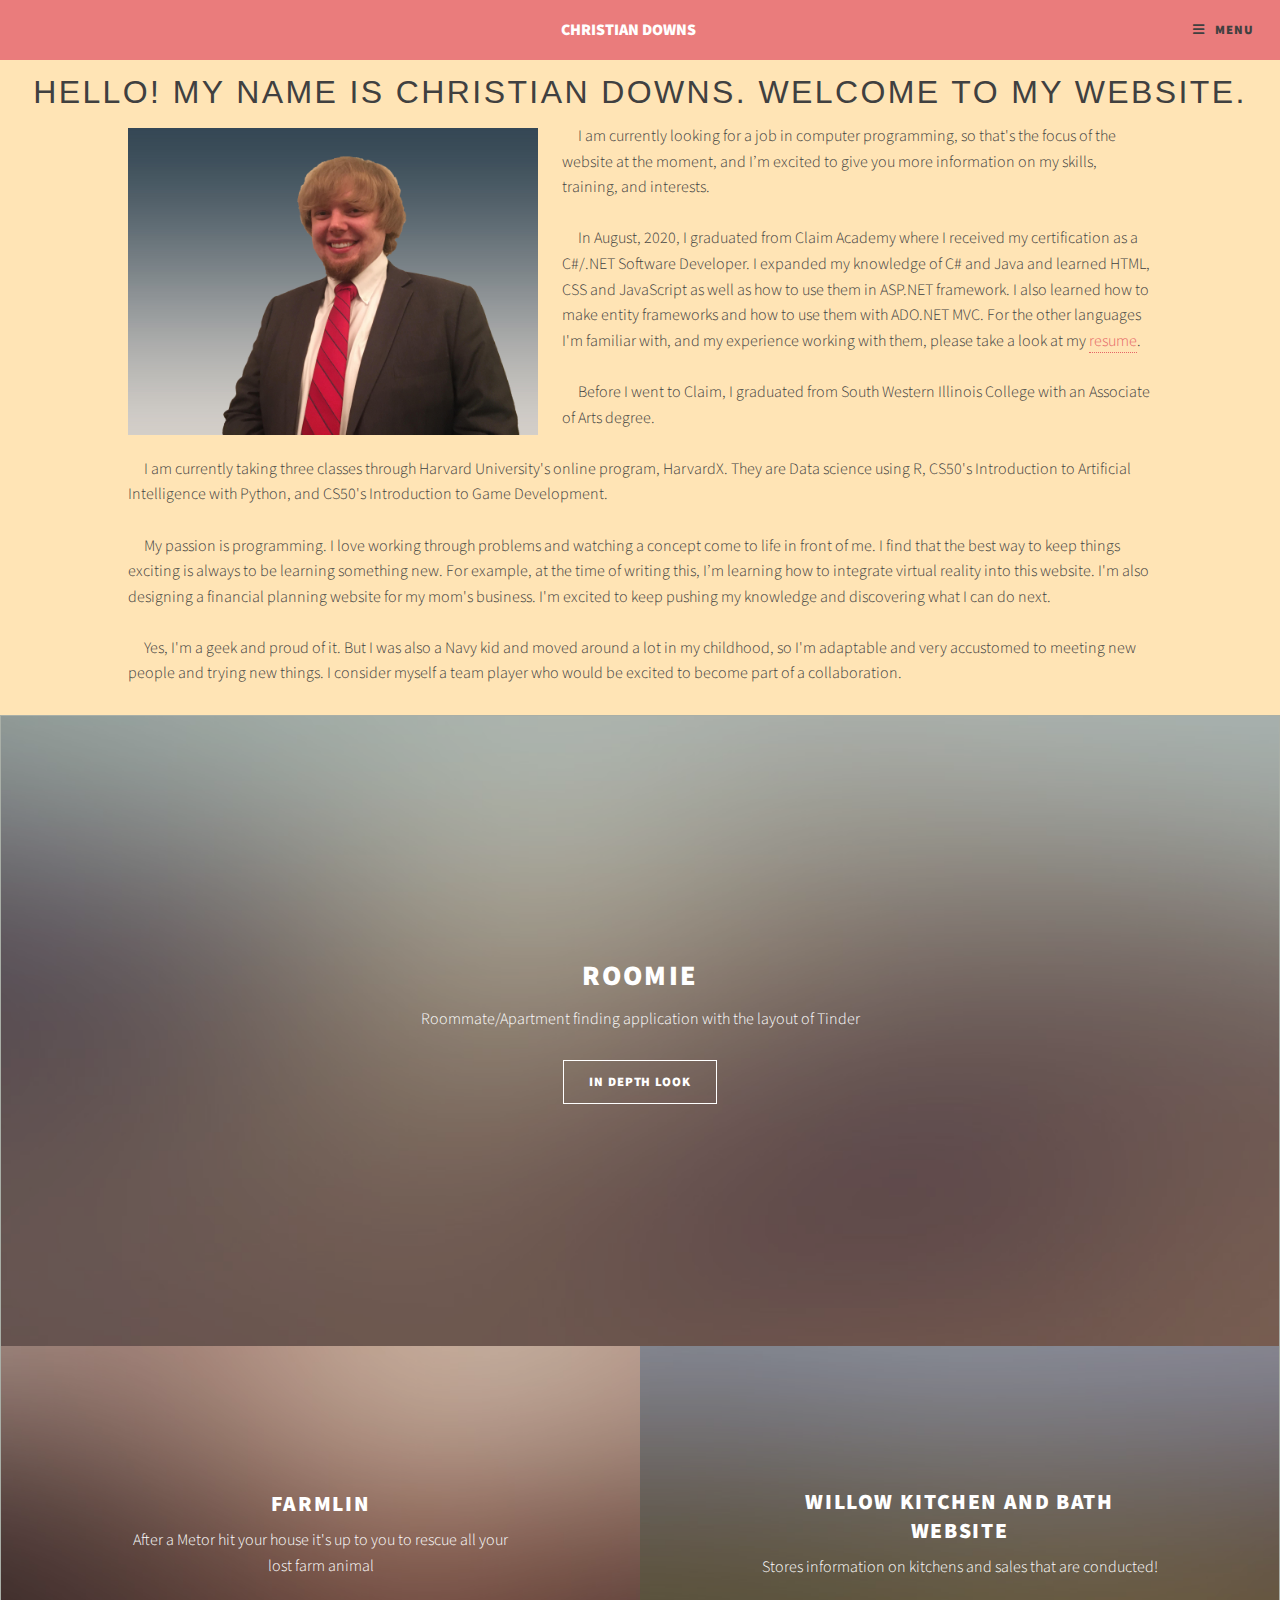
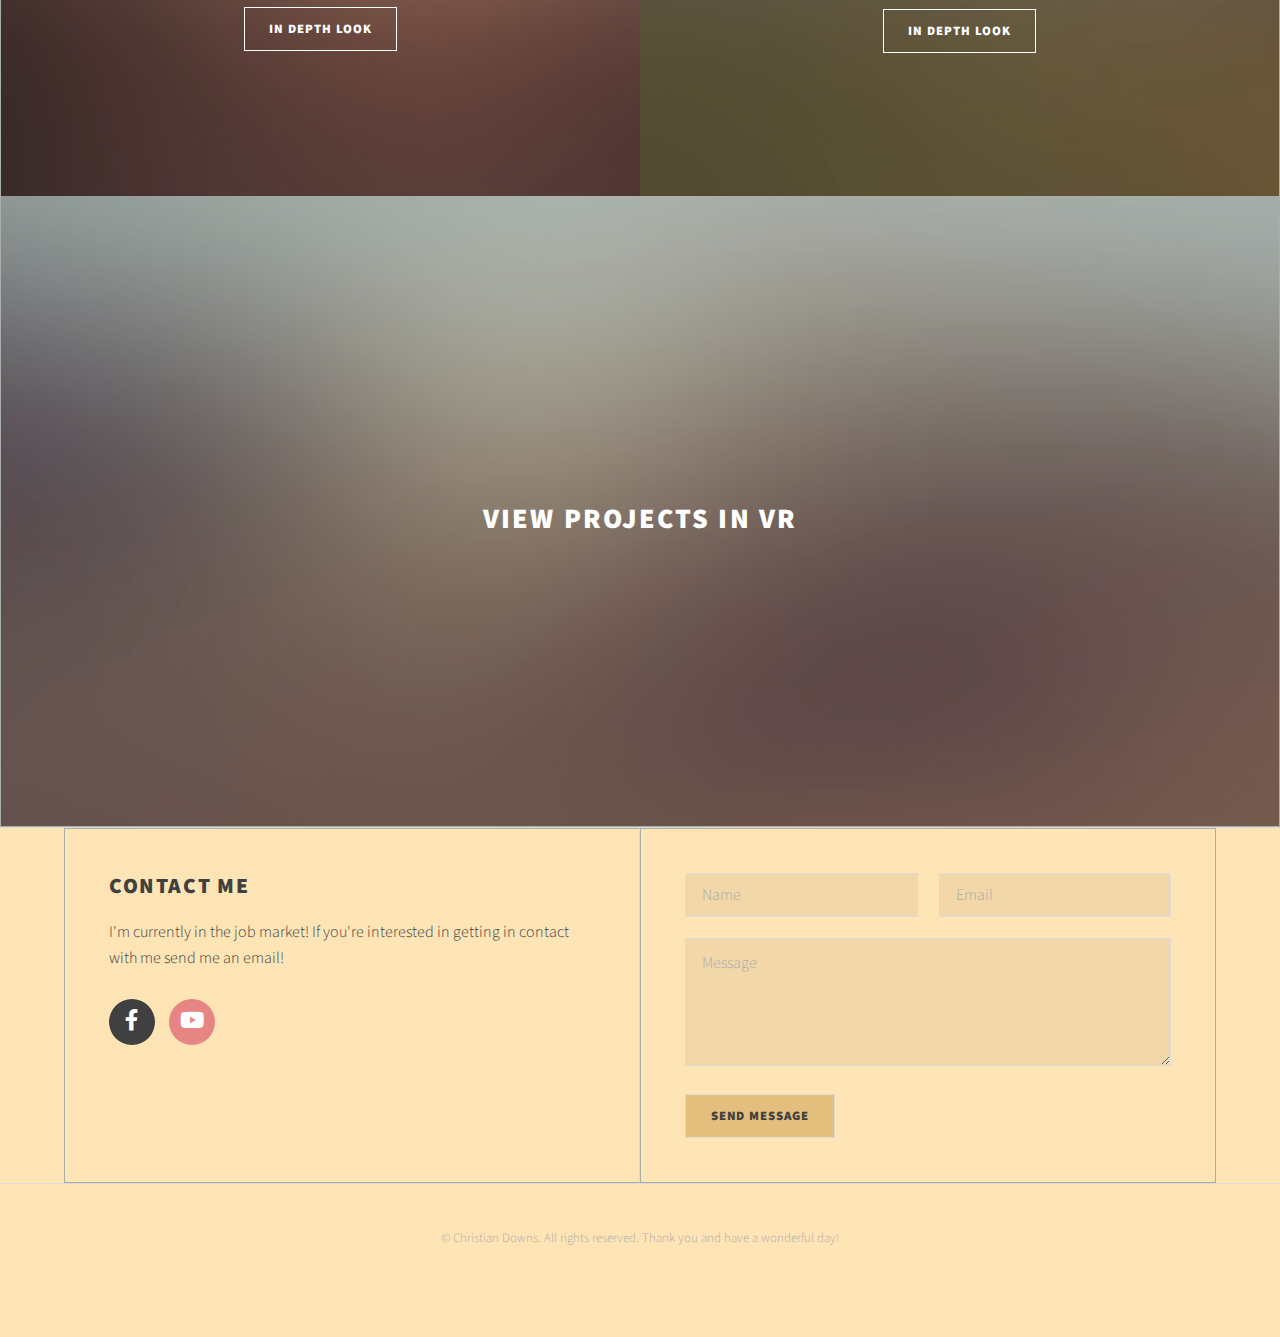
==== commit 0c1968b1: "Added a lot throughout the website" ====
--- a/index.html
+++ b/index.html
@@ -39,7 +39,7 @@
 									<li><a href="index.html">Home</a></li>
 <li><a href="aboutMe.html">About Me</a>
        <ul>
-			 						 <li><a href="ChristianDowns.pdf" target="_blank">Resume</a></li> 
+			 						 <li><a href="resume.html" target="_blank">Resume</a></li> 
 <li><a href ="languages.html">Languages</a></li>
        </ul>
 </li>
@@ -100,7 +100,7 @@
 						&emsp;In August, 2020, I graduated from Claim Academy where I received my certification as a C#/.NET Software Developer. I
 						expanded my knowledge of C# and Java and learned HTML, CSS and JavaScript as well as how to use them in ASP.NET
 						framework. I also learned how to make entity frameworks and how to use them with ADO.NET MVC. For the other languages
-						I'm familiar with, and my experience working with them, please take a look at my <a href="ChristianDowns.PDF" target="_blank">resume</a>.<br>
+						I'm familiar with, and my experience working with them, please take a look at my <a href="resume.html" target="_blank">resume</a>.<br>
 						<br>
 						&emsp;Before I went to Claim, I graduated from South Western Illinois College with an Associate of Arts degree.<br>
 						<br>
@@ -176,10 +176,8 @@
 								<h2>Contact me</h2>
 								<p>I'm currently in the job market! If you're interested in getting in contact with me send me an email!</p>
 								<ul class="icons style2">
-									<li><a href="#" class="icon brands fa-twitter"><span class="label">Twitter</span></a></li>
-									<li><a href="#" class="icon brands fa-facebook-f"><span class="label">Facebook</span></a></li>
-									<li><a href="#" class="icon brands fa-instagram"><span class="label">Instagram</span></a></li>
-									<li><a href="#" class="icon brands fa-youtube"><span class="label">YouTube</span></a></li>
+									<li><a href="https://www.facebook.com/christian.downs.79" class="icon brands fa-facebook-f" target="_blank"><span class="label">Facebook</span></a></li>
+									<li><a href="https://www.youtube.com/channel/UCL02x3l6FjDK8WVAAkZCUzA" class="icon brands fa-youtube" target="_blank"><span class="label">YouTube</span></a></li>
 								</ul>
 							</section>
 							<section>
--- a/assets/css/main.css
+++ b/assets/css/main.css
@@ -4287,7 +4287,7 @@
 	display: block;
 	align-items: center;
 	padding: 5px 23% 0em 23%;
-	height: 30em;
+	height: auto;
 }
 
 .my-info {
@@ -4386,4 +4386,39 @@
 }
 code#demo {
 	background-color: #8080807a;
+}
+.Resume-Div {
+	text-align-last: center;
+}
+
+embed.Resume {
+	width: 75%;
+	height: 38em;
+}
+img.roomie-Pic {
+	height: 21em;
+	/* width: 33em; */
+	min-width: 33em;
+}
+
+.roomie-Pic-Div {
+	text-align: center;
+}
+
+p.technologies-item {
+	margin: 0;
+	font-family: monospace;
+}
+h1.technologies-heading {
+	padding: 0em 25%;
+}
+.farmline-game-div {
+	text-align: center;
+}
+h1.farmline-Header {
+	text-align: center;
+	font-family: cursive;
+}
+button.farmlin-Button {
+	background-color: rgb(159 197 236);
 }